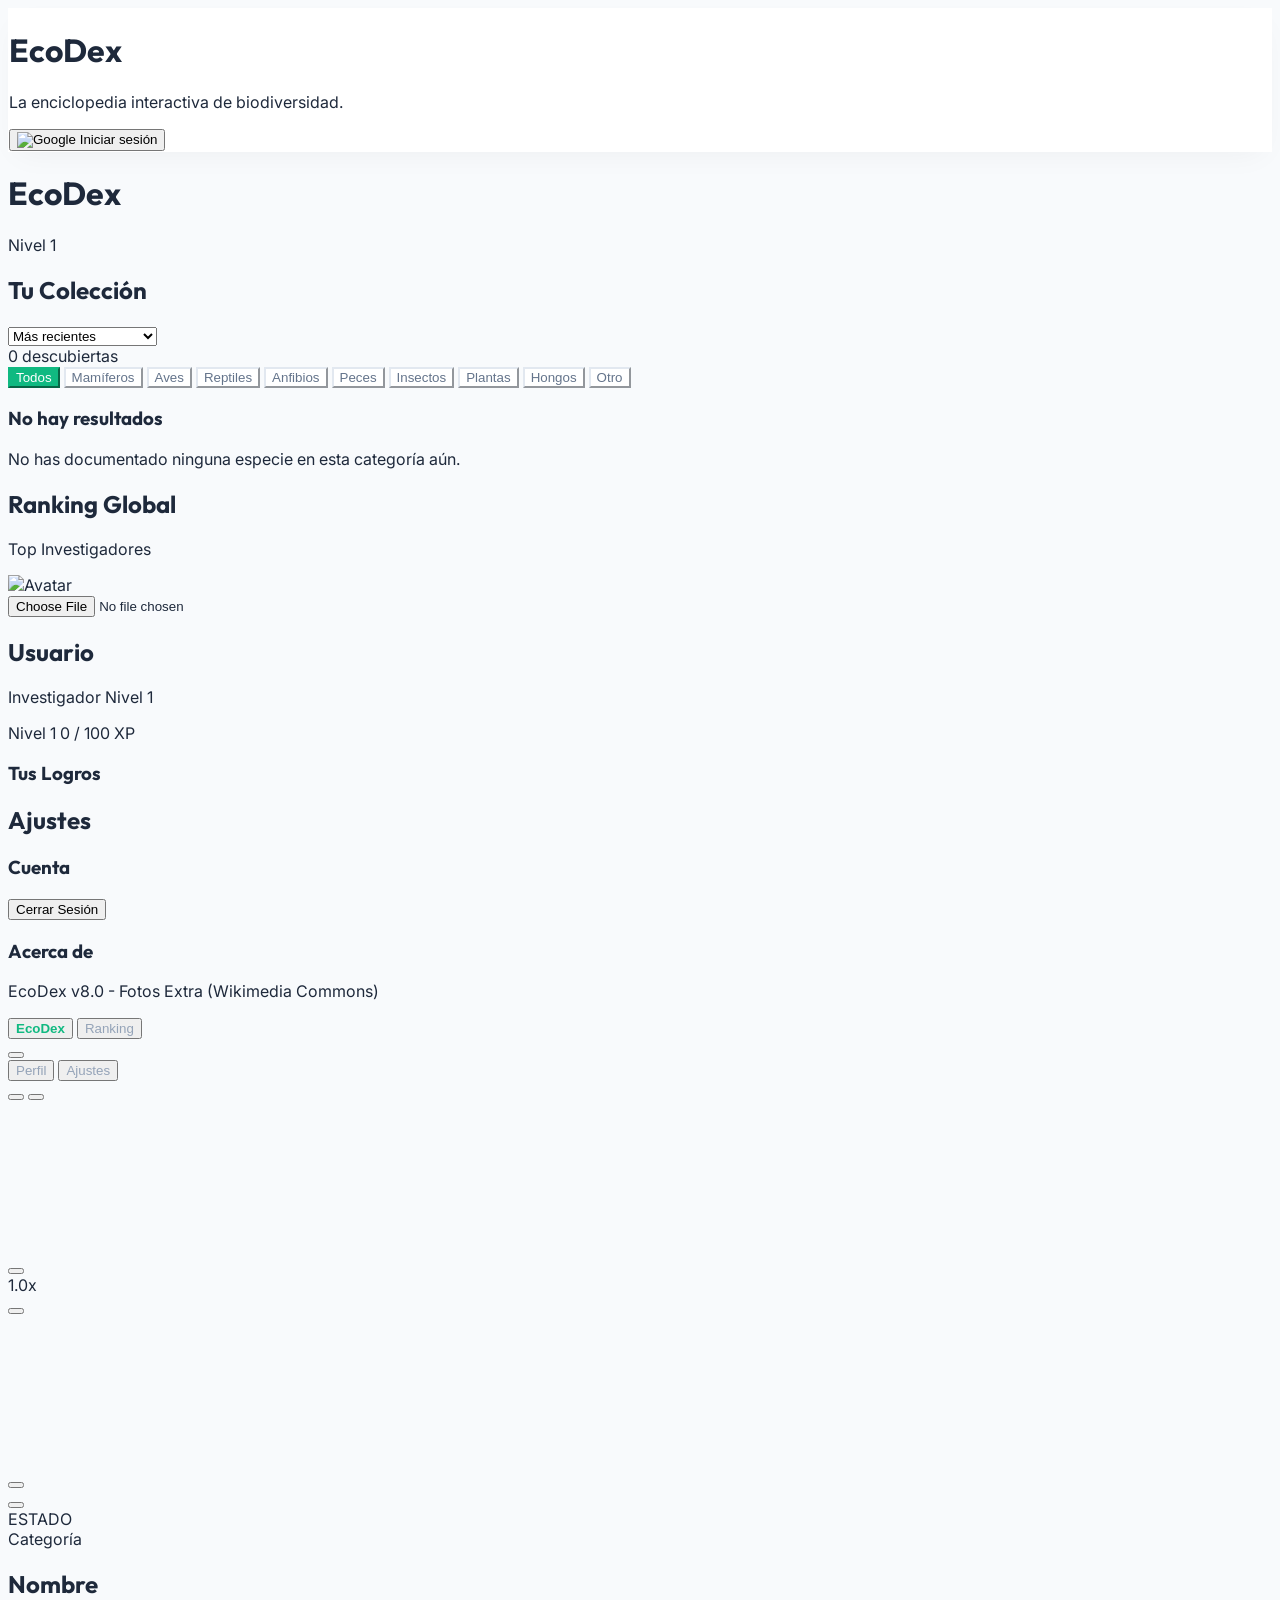
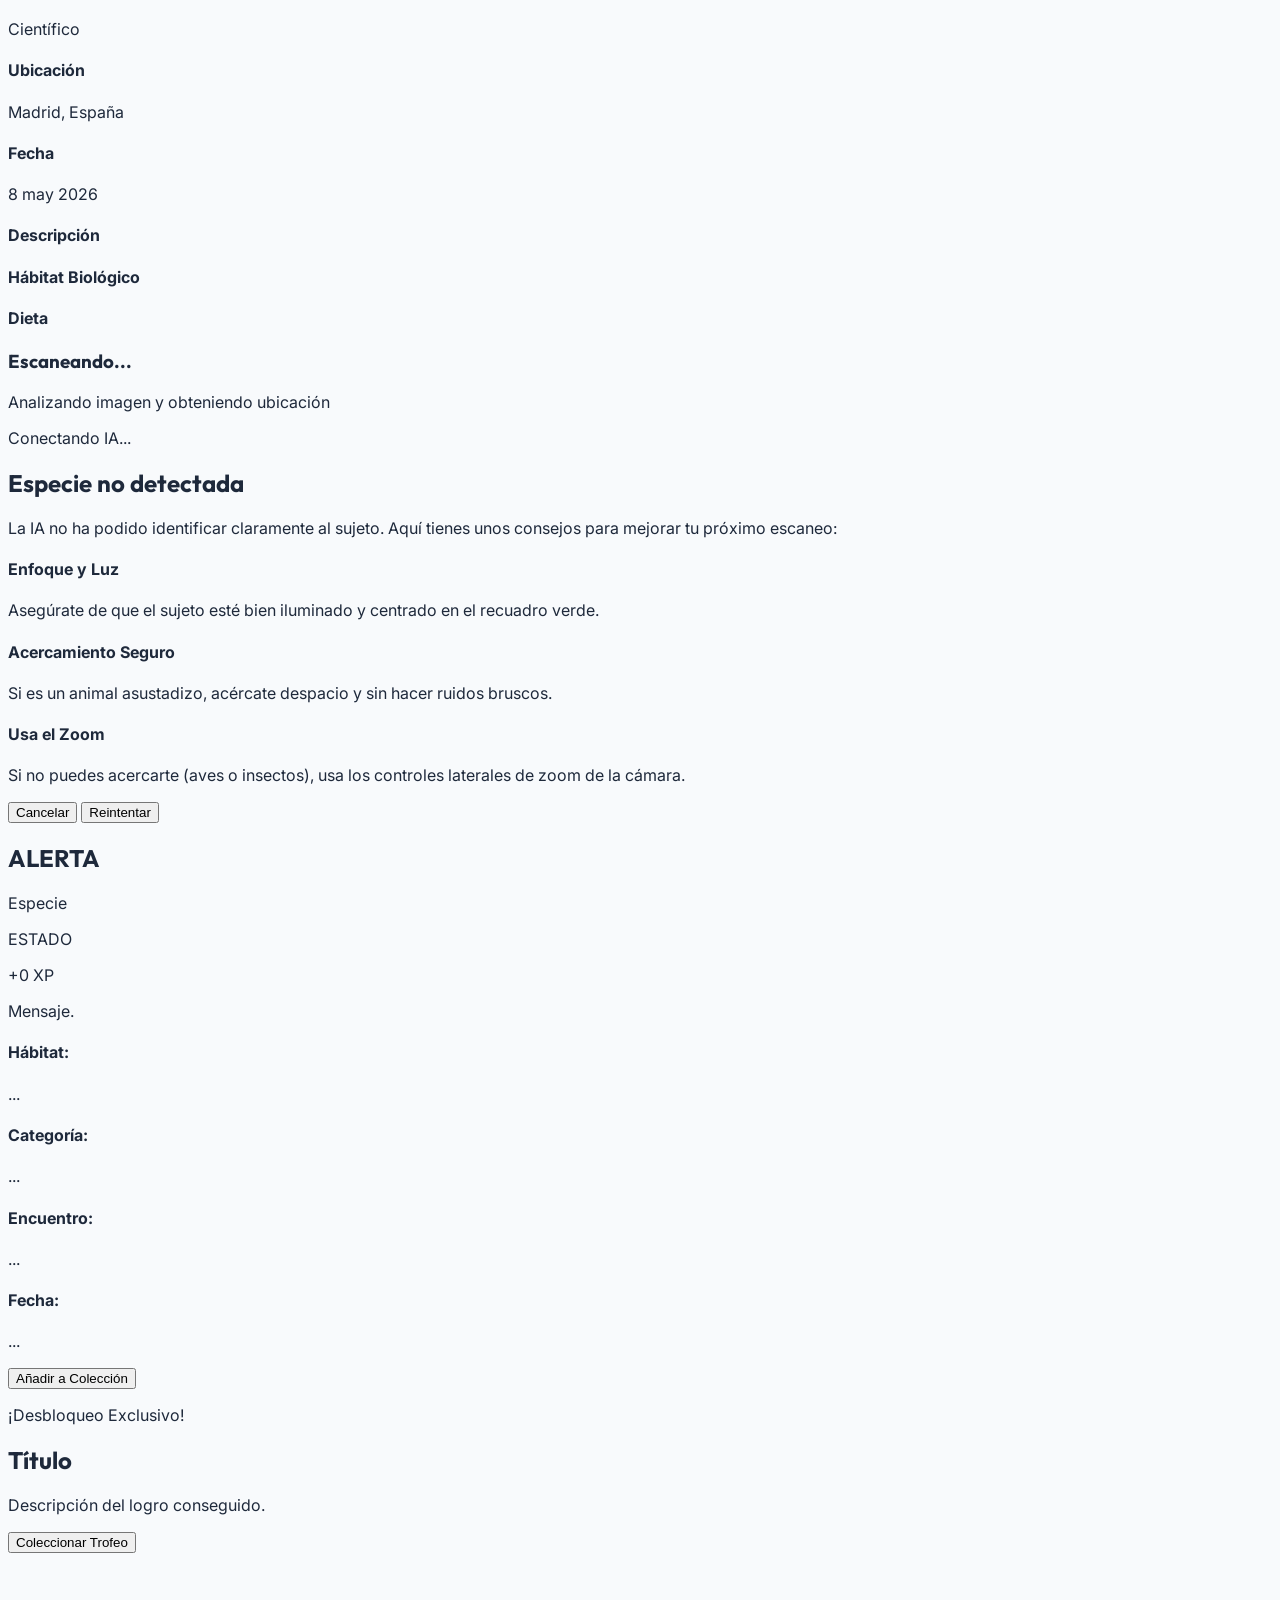
==== index.html @ 3456fc31 "first commit" ====
<!DOCTYPE html>
<html lang="es">

<head>
    <meta charset="UTF-8">
    <meta name="viewport" content="width=device-width, initial-scale=1.0">
    <title>EcoDex - Colección de Biodiversidad</title>
    <script src="https://cdn.tailwindcss.com"></script>
    <script src="https://unpkg.com/lucide@latest"></script>
    <link
        href="https://fonts.googleapis.com/css2?family=Outfit:wght@300;400;600;700&family=Inter:wght@400;500;600&display=swap"
        rel="stylesheet">
    <link rel="stylesheet" href="style.css">
</head>

<body class="min-h-screen flex flex-col items-center">

    <!-- 1. Pantalla de Login -->
    <div id="login-screen"
        class="flex-1 w-full flex flex-col items-center justify-center p-6 z-50 fixed inset-0 bg-slate-50">
        <div class="glass-card max-w-md w-full p-8 rounded-3xl text-center">
            <div
                class="w-20 h-20 bg-emerald-100 rounded-full flex items-center justify-center mx-auto mb-6 text-emerald-600 shadow-inner">
                <i data-lucide="leaf" class="w-10 h-10"></i>
            </div>
            <h1 class="text-4xl font-outfit font-bold text-slate-800 mb-2">EcoDex</h1>
            <p class="text-slate-500 mb-8">La enciclopedia interactiva de biodiversidad.</p>
            <button id="btn-login"
                class="w-full bg-white border border-slate-200 hover:bg-slate-50 text-slate-700 font-semibold py-3 px-4 rounded-xl flex items-center justify-center gap-3 transition-colors shadow-sm">
                <img src="https://www.svgrepo.com/show/475656/google-color.svg" alt="Google" class="w-6 h-6"> Iniciar
                sesión
            </button>
        </div>
    </div>

    <!-- 2. Pantalla Principal de la App -->
    <div id="app-screen" class="hidden w-full max-w-5xl px-4 py-6 flex-col flex-1">

        <header
            class="flex justify-between items-center mb-4 bg-white p-4 rounded-2xl shadow-sm border border-slate-100 sticky top-4 z-30">
            <div class="flex items-center gap-3">
                <div
                    class="w-10 h-10 bg-emerald-100 rounded-full flex items-center justify-center text-emerald-600 shadow-inner">
                    <i data-lucide="scan-face"></i>
                </div>
                <div>
                    <h1 class="text-xl font-outfit font-bold text-slate-800 leading-none">EcoDex</h1>
                    <p class="text-xs text-emerald-600 font-semibold uppercase tracking-wide">Nivel <span
                            id="header-level">1</span></p>
                </div>
            </div>
        </header>

        <div id="view-container" class="w-full relative min-h-[500px]">

            <!-- VISTA: ECODEX (Colección) -->
            <div id="view-ecodex" class="w-full transition-opacity duration-300">
                <div class="flex flex-col sm:flex-row justify-between items-start sm:items-end mb-4 px-2 gap-4">
                    <h2 class="text-2xl font-outfit font-bold text-slate-700">Tu Colección</h2>
                    <div class="flex items-center gap-3 w-full sm:w-auto">
                        <div class="relative flex-1 sm:flex-none">
                            <select id="sort-select"
                                class="w-full appearance-none bg-white border border-slate-200 text-slate-600 text-sm rounded-xl py-2 pl-3 pr-8 shadow-sm focus:outline-none focus:ring-2 focus:ring-emerald-500">
                                <option value="date_desc">Más recientes</option>
                                <option value="date_asc">Más antiguos</option>
                                <option value="status">Estado Conservación</option>
                                <option value="name">Alfabéticamente</option>
                            </select>
                            <i data-lucide="chevron-down"
                                class="w-4 h-4 text-slate-400 absolute right-3 top-2.5 pointer-events-none"></i>
                        </div>
                        <span id="species-count"
                            class="text-sm font-medium text-emerald-700 bg-emerald-100 py-2 px-3 rounded-xl border border-emerald-200 shadow-sm whitespace-nowrap">0
                            descubiertas</span>
                    </div>
                </div>

                <div class="w-full overflow-x-auto hide-scrollbar mb-6 px-2 pb-2">
                    <div id="category-tabs" class="flex gap-2 min-w-max">
                        <button
                            class="cat-tab tab-active px-4 py-1.5 rounded-full text-sm font-medium border transition-colors shadow-sm"
                            data-cat="Todos">Todos</button>
                        <button
                            class="cat-tab tab-inactive px-4 py-1.5 rounded-full text-sm font-medium border transition-colors shadow-sm"
                            data-cat="Mamíferos">Mamíferos</button>
                        <button
                            class="cat-tab tab-inactive px-4 py-1.5 rounded-full text-sm font-medium border transition-colors shadow-sm"
                            data-cat="Aves">Aves</button>
                        <button
                            class="cat-tab tab-inactive px-4 py-1.5 rounded-full text-sm font-medium border transition-colors shadow-sm"
                            data-cat="Reptiles">Reptiles</button>
                        <button
                            class="cat-tab tab-inactive px-4 py-1.5 rounded-full text-sm font-medium border transition-colors shadow-sm"
                            data-cat="Anfibios">Anfibios</button>
                        <button
                            class="cat-tab tab-inactive px-4 py-1.5 rounded-full text-sm font-medium border transition-colors shadow-sm"
                            data-cat="Peces">Peces</button>
                        <button
                            class="cat-tab tab-inactive px-4 py-1.5 rounded-full text-sm font-medium border transition-colors shadow-sm"
                            data-cat="Insectos">Insectos</button>
                        <button
                            class="cat-tab tab-inactive px-4 py-1.5 rounded-full text-sm font-medium border transition-colors shadow-sm"
                            data-cat="Plantas">Plantas</button>
                        <button
                            class="cat-tab tab-inactive px-4 py-1.5 rounded-full text-sm font-medium border transition-colors shadow-sm"
                            data-cat="Hongos">Hongos</button>
                        <button
                            class="cat-tab tab-inactive px-4 py-1.5 rounded-full text-sm font-medium border transition-colors shadow-sm"
                            data-cat="Otro">Otro</button>
                    </div>
                </div>

                <div id="ecodex-grid" class="grid grid-cols-1 sm:grid-cols-2 lg:grid-cols-3 gap-6 pb-4"></div>
                <div id="empty-state" class="hidden flex-col items-center justify-center py-20 text-center">
                    <div
                        class="w-24 h-24 bg-slate-100 rounded-full flex items-center justify-center text-slate-300 mb-4">
                        <i data-lucide="camera-off" class="w-12 h-12"></i></div>
                    <h3 class="text-xl font-outfit font-bold text-slate-600 mb-2">No hay resultados</h3>
                    <p class="text-slate-400 max-w-sm">No has documentado ninguna especie en esta categoría aún.</p>
                </div>
            </div>

            <!-- VISTA: CLASIFICACIÓN -->
            <div id="view-leaderboard" class="hidden w-full transition-opacity duration-300">
                <h2 class="text-2xl font-outfit font-bold text-slate-700 mb-4 px-2">Ranking Global</h2>
                <div class="bg-white rounded-3xl shadow-sm border border-slate-100 overflow-hidden">
                    <div class="bg-slate-50 px-6 py-4 border-b border-slate-100 flex justify-between items-center">
                        <span class="text-sm font-bold text-slate-400 uppercase tracking-wider">Top
                            Investigadores</span>
                        <i data-lucide="trophy" class="w-5 h-5 text-amber-400"></i>
                    </div>
                    <ul id="leaderboard-list" class="divide-y divide-slate-50"></ul>
                </div>
            </div>

            <!-- VISTA: PERFIL -->
            <div id="view-profile" class="hidden w-full transition-opacity duration-300">
                <div
                    class="bg-white rounded-3xl shadow-sm border border-slate-100 p-8 mb-6 text-center relative overflow-hidden">
                    <div
                        class="absolute top-0 left-0 w-full h-32 bg-gradient-to-r from-emerald-400 to-teal-500 opacity-20">
                    </div>
                    <div class="relative inline-block mt-4 mb-4 group cursor-pointer" id="avatar-container">
                        <img id="profile-avatar" src="" alt="Avatar"
                            class="w-28 h-28 rounded-full border-4 border-white shadow-lg object-cover relative z-10 bg-slate-100">
                        <div
                            class="absolute inset-0 bg-black/40 rounded-full z-20 flex items-center justify-center opacity-0 group-hover:opacity-100 transition-opacity">
                            <i data-lucide="camera" class="text-white w-8 h-8"></i></div>
                        <input type="file" id="pfp-input" accept="image/*" class="hidden">
                    </div>
                    <h2 id="profile-name" class="text-3xl font-outfit font-bold text-slate-800 mb-1">Usuario</h2>
                    <p class="text-slate-500 font-medium mb-6">Investigador Nivel <span
                            id="profile-level-badge">1</span></p>

                    <div class="max-w-md mx-auto bg-slate-50 p-5 rounded-2xl border border-slate-100">
                        <div class="flex justify-between text-sm font-bold text-slate-600 mb-2">
                            <span>Nivel <span id="bar-current-lvl">1</span></span>
                            <span class="text-emerald-600"><span id="bar-current-xp">0</span> / <span
                                    id="bar-next-xp">100</span> XP</span>
                        </div>
                        <div class="w-full bg-slate-200 rounded-full h-4 overflow-hidden shadow-inner">
                            <div id="xp-progress-bar"
                                class="bg-gradient-to-r from-emerald-400 to-emerald-600 h-4 rounded-full transition-all duration-1000 ease-out"
                                style="width: 0%"></div>
                        </div>
                    </div>
                </div>
                <h3 class="text-xl font-outfit font-bold text-slate-700 mb-4 px-2">Tus Logros</h3>
                <div id="achievements-grid" class="grid grid-cols-2 sm:grid-cols-3 gap-4 pb-6"></div>
            </div>

            <!-- VISTA: AJUSTES -->
            <div id="view-settings" class="hidden w-full transition-opacity duration-300">
                <h2 class="text-2xl font-outfit font-bold text-slate-700 mb-4 px-2">Ajustes</h2>
                <div
                    class="bg-white rounded-3xl shadow-sm border border-slate-100 overflow-hidden divide-y divide-slate-100">
                    <div class="p-6">
                        <h3 class="text-sm font-bold text-slate-400 uppercase mb-4">Cuenta</h3>
                        <button id="btn-logout-settings"
                            class="w-full flex items-center justify-between text-red-500 hover:bg-red-50 p-3 rounded-xl transition-colors font-medium">
                            <div class="flex items-center gap-3"><i data-lucide="log-out" class="w-5 h-5"></i> Cerrar
                                Sesión</div>
                        </button>
                    </div>
                    <div class="p-6">
                        <h3 class="text-sm font-bold text-slate-400 uppercase mb-4">Acerca de</h3>
                        <p class="text-sm text-slate-500">EcoDex v8.0 - Fotos Extra (Wikimedia Commons)</p>
                    </div>
                </div>
            </div>

        </div>
    </div>

    <!-- Navegación Inferior -->
    <div id="bottom-nav"
        class="hidden fixed bottom-0 left-0 w-full bg-white border-t border-slate-200 pb-safe pt-2 px-1 grid grid-cols-5 h-[80px] items-center justify-items-center z-40 shadow-[0_-10px_20px_rgba(0,0,0,0.02)]">
        <button class="nav-btn w-full flex flex-col items-center gap-1 nav-active" data-target="view-ecodex">
            <i data-lucide="book-open" class="w-6 h-6"></i><span
                class="text-[9px] uppercase tracking-wide">EcoDex</span>
        </button>
        <button class="nav-btn w-full flex flex-col items-center gap-1 nav-inactive" data-target="view-leaderboard">
            <i data-lucide="bar-chart-2" class="w-6 h-6"></i><span
                class="text-[9px] uppercase tracking-wide">Ranking</span>
        </button>

        <div class="w-full flex justify-center relative -top-6">
            <button id="btn-open-camera"
                class="bg-emerald-600 hover:bg-emerald-500 text-white w-16 h-16 rounded-full shadow-xl shadow-emerald-200/50 flex items-center justify-center transition-transform hover:scale-110 border-4 border-white relative group">
                <i data-lucide="scan" class="w-7 h-7"></i>
            </button>
        </div>

        <button class="nav-btn w-full flex flex-col items-center gap-1 nav-inactive" data-target="view-profile">
            <i data-lucide="user" class="w-6 h-6"></i><span class="text-[9px] uppercase tracking-wide">Perfil</span>
        </button>
        <button class="nav-btn w-full flex flex-col items-center gap-1 nav-inactive" data-target="view-settings">
            <i data-lucide="settings" class="w-6 h-6"></i><span
                class="text-[9px] uppercase tracking-wide">Ajustes</span>
        </button>
    </div>

    <!-- MODAL DE CÁMARA (4K & Zoom Support) -->
    <div id="camera-modal" class="hidden fixed inset-0 z-[150] bg-black flex flex-col items-center justify-center">
        <div
            class="absolute top-0 left-0 w-full p-4 flex justify-between items-center z-20 bg-gradient-to-b from-black/80 to-transparent">
            <button id="btn-close-camera" class="text-white p-2 rounded-full hover:bg-white/20 transition-colors"><i
                    data-lucide="x" class="w-8 h-8"></i></button>
            <button id="btn-flip-camera"
                class="text-white p-2 rounded-full hover:bg-white/20 transition-colors bg-white/10 backdrop-blur"
                title="Cambiar Cámara">
                <i data-lucide="refresh-ccw" class="w-6 h-6"></i>
            </button>
        </div>

        <div class="relative w-full h-full flex items-center justify-center bg-black overflow-hidden">
            <video id="camera-feed" class="absolute min-w-full min-h-full object-cover" playsinline autoplay
                muted></video>

            <div
                class="absolute w-64 h-64 border-2 border-emerald-500/50 rounded-3xl pointer-events-none relative flex items-center justify-center shadow-[0_0_0_9999px_rgba(0,0,0,0.4)] z-10">
                <div
                    class="absolute top-0 left-0 w-8 h-8 border-t-4 border-l-4 border-emerald-400 rounded-tl-3xl -mt-1 -ml-1">
                </div>
                <div
                    class="absolute top-0 right-0 w-8 h-8 border-t-4 border-r-4 border-emerald-400 rounded-tr-3xl -mt-1 -mr-1">
                </div>
                <div
                    class="absolute bottom-0 left-0 w-8 h-8 border-b-4 border-l-4 border-emerald-400 rounded-bl-3xl -mb-1 -ml-1">
                </div>
                <div
                    class="absolute bottom-0 right-0 w-8 h-8 border-b-4 border-r-4 border-emerald-400 rounded-br-3xl -mb-1 -mr-1">
                </div>
            </div>

            <!-- Controles de Zoom -->
            <div id="zoom-controls" class="hidden absolute right-4 top-1/2 -translate-y-1/2 flex flex-col gap-4 z-20">
                <button id="btn-zoom-in"
                    class="w-12 h-12 bg-black/50 text-white rounded-full flex items-center justify-center backdrop-blur border border-white/20 hover:bg-black/70 transition-colors active:scale-95 shadow-lg">
                    <i data-lucide="zoom-in" class="w-6 h-6"></i>
                </button>
                <div class="bg-black/50 text-white text-xs font-bold px-2 py-1 rounded text-center backdrop-blur"
                    id="zoom-level-text">1.0x</div>
                <button id="btn-zoom-out"
                    class="w-12 h-12 bg-black/50 text-white rounded-full flex items-center justify-center backdrop-blur border border-white/20 hover:bg-black/70 transition-colors active:scale-95 shadow-lg">
                    <i data-lucide="zoom-out" class="w-6 h-6"></i>
                </button>
            </div>
        </div>
        <canvas id="camera-canvas" class="hidden"></canvas>

        <div
            class="absolute bottom-0 left-0 w-full p-8 flex justify-center items-center z-20 bg-gradient-to-t from-black/80 to-transparent">
            <button id="btn-capture"
                class="w-20 h-20 bg-white/20 border-4 border-white rounded-full flex items-center justify-center transition-transform active:scale-95 hover:bg-white/40 backdrop-blur">
                <div class="w-14 h-14 bg-white rounded-full shadow-lg"></div>
            </button>
        </div>
        <div id="camera-flash"
            class="absolute inset-0 bg-white opacity-0 pointer-events-none transition-opacity duration-200 z-30"></div>
    </div>

    <!-- MODAL DE DETALLES DE ESPECIE (ACTUALIZADO CON CARRUSEL) -->
    <div id="species-detail-modal"
        class="hidden fixed inset-0 z-[100] flex items-end sm:items-center justify-center bg-slate-900/60 backdrop-blur-sm p-0 sm:p-4 transition-opacity">
        <div
            class="bg-white w-full sm:max-w-lg rounded-t-3xl sm:rounded-3xl shadow-2xl overflow-hidden flex flex-col max-h-[90vh]">
            <div class="relative h-64 bg-slate-100 shrink-0 group">
                <!-- Contenedor Carrusel Deslizable -->
                <div id="detail-carousel"
                    class="flex overflow-x-auto snap-x snap-mandatory hide-scrollbar w-full h-full relative z-0">
                    <!-- Las imágenes (slides) se inyectarán aquí con JS -->
                </div>

                <div
                    class="absolute inset-0 bg-gradient-to-t from-black/60 via-transparent to-transparent pointer-events-none z-10">
                </div>

                <button id="btn-close-detail"
                    class="absolute top-4 right-4 z-20 bg-black/50 text-white p-2 rounded-full backdrop-blur-md hover:bg-black/70 transition-colors"><i
                        data-lucide="x" class="w-5 h-5"></i></button>
                <div id="detail-status"
                    class="absolute bottom-4 right-4 z-20 px-3 py-1 rounded-full font-bold text-sm shadow-lg border border-white/20">
                    ESTADO</div>
                <div id="detail-category"
                    class="absolute bottom-4 left-4 z-20 px-3 py-1 rounded-full font-medium text-xs shadow-lg bg-black/50 text-white backdrop-blur border border-white/20 flex items-center gap-1">
                    <i data-lucide="tag" class="w-3 h-3"></i> <span>Categoría</span>
                </div>

                <!-- Indicadores de punto (Dots) -->
                <div id="carousel-dots"
                    class="absolute bottom-2 left-1/2 -translate-x-1/2 flex items-center gap-1.5 z-20">
                    <!-- Dots inyectados por JS -->
                </div>
            </div>

            <div class="p-6 overflow-y-auto">
                <h2 id="detail-name" class="text-3xl font-outfit font-bold text-slate-800 leading-tight mb-1">Nombre
                </h2>
                <p id="detail-sci-name" class="text-slate-500 italic mb-4 pb-4 border-b border-slate-100 font-medium">
                    Científico</p>

                <div class="space-y-4">
                    <div class="bg-emerald-50 rounded-xl p-3 border border-emerald-100/50 mb-4 grid grid-cols-2 gap-2">
                        <div>
                            <h4 class="text-[10px] font-bold text-emerald-600 uppercase mb-1 flex items-center gap-1"><i
                                    data-lucide="map-pin" class="w-3 h-3"></i> Ubicación</h4>
                            <p id="detail-location" class="text-emerald-800 text-xs font-medium truncate">Madrid, España
                            </p>
                        </div>
                        <div>
                            <h4 class="text-[10px] font-bold text-emerald-600 uppercase mb-1 flex items-center gap-1"><i
                                    data-lucide="clock" class="w-3 h-3"></i> Fecha</h4>
                            <p id="detail-date" class="text-emerald-800 text-xs font-medium">8 may 2026</p>
                        </div>
                    </div>

                    <div>
                        <h4
                            class="text-xs font-bold text-slate-400 uppercase tracking-wider mb-1 flex items-center gap-1">
                            <i data-lucide="info" class="w-3 h-3 text-slate-400"></i> Descripción</h4>
                        <p id="detail-desc" class="text-slate-700 text-sm leading-relaxed"></p>
                    </div>
                    <div class="grid grid-cols-1 sm:grid-cols-2 gap-4 mt-2">
                        <div>
                            <h4
                                class="text-xs font-bold text-amber-600 uppercase tracking-wider mb-1 flex items-center gap-1">
                                <i data-lucide="map" class="w-3 h-3"></i> Hábitat Biológico</h4>
                            <p id="detail-habitat"
                                class="text-slate-700 text-sm leading-relaxed bg-amber-50 p-3 rounded-xl border border-amber-100/50 h-full">
                            </p>
                        </div>
                        <div>
                            <h4
                                class="text-xs font-bold text-blue-600 uppercase tracking-wider mb-1 flex items-center gap-1">
                                <i data-lucide="utensils" class="w-3 h-3"></i> Dieta</h4>
                            <p id="detail-diet"
                                class="text-slate-700 text-sm leading-relaxed bg-blue-50 p-3 rounded-xl border border-blue-100/50 h-full">
                            </p>
                        </div>
                    </div>
                </div>
            </div>
        </div>
    </div>

    <!-- Modal de Carga con Barra de Progreso -->
    <div id="loading-modal"
        class="hidden fixed inset-0 bg-slate-900/70 backdrop-blur-sm z-[200] flex items-center justify-center p-4">
        <div class="bg-white p-8 rounded-3xl shadow-2xl flex flex-col items-center text-center max-w-sm w-full">
            <div
                class="w-16 h-16 bg-emerald-50 rounded-2xl flex items-center justify-center mb-4 text-emerald-500 relative overflow-hidden">
                <i data-lucide="scan-line" class="w-8 h-8 absolute animate-bounce"></i>
            </div>
            <h3 id="loading-title" class="text-xl font-outfit font-bold text-slate-800 mb-2">Escaneando...</h3>
            <p id="loading-desc" class="text-slate-500 text-sm mb-6">Analizando imagen y obteniendo ubicación</p>

            <div class="w-full bg-slate-100 rounded-full h-3 mb-2 overflow-hidden shadow-inner border border-slate-200">
                <div id="loading-progress"
                    class="bg-gradient-to-r from-emerald-400 to-teal-500 h-full rounded-full w-0 relative overflow-hidden">
                    <div
                        class="absolute top-0 left-0 w-full h-full bg-gradient-to-r from-transparent via-white/40 to-transparent -translate-x-full animate-[shimmer_2s_infinite]">
                    </div>
                </div>
            </div>
            <p class="text-[10px] font-bold text-slate-400 uppercase tracking-widest" id="loading-status">Conectando
                IA...</p>
        </div>
    </div>

    <!-- MODAL DE CONSEJOS (TIPS) DE CÁMARA (Anti-Unknown) -->
    <div id="tips-modal"
        class="hidden fixed inset-0 z-[250] flex items-center justify-center p-4 bg-slate-900/80 backdrop-blur-md">
        <div
            class="bg-white p-6 sm:p-8 rounded-3xl shadow-2xl max-w-md w-full text-center transform transition-all duration-300">
            <div
                class="w-16 h-16 mx-auto rounded-full flex items-center justify-center mb-4 bg-slate-100 text-slate-500 shadow-inner">
                <i data-lucide="camera-off" class="w-8 h-8"></i>
            </div>
            <h2 class="text-2xl font-outfit font-bold mb-2 text-slate-800">Especie no detectada</h2>
            <p class="text-slate-600 text-sm mb-6">La IA no ha podido identificar claramente al sujeto. Aquí tienes unos
                consejos para mejorar tu próximo escaneo:</p>

            <div class="text-left space-y-4 mb-6">
                <div class="flex items-start gap-3">
                    <div class="bg-blue-100 text-blue-600 p-2 rounded-lg mt-1 shrink-0"><i data-lucide="focus"
                            class="w-4 h-4"></i></div>
                    <div>
                        <h4 class="text-sm font-bold text-slate-700">Enfoque y Luz</h4>
                        <p class="text-xs text-slate-500">Asegúrate de que el sujeto esté bien iluminado y centrado en
                            el recuadro verde.</p>
                    </div>
                </div>
                <div class="flex items-start gap-3">
                    <div class="bg-emerald-100 text-emerald-600 p-2 rounded-lg mt-1 shrink-0"><i
                            data-lucide="footprints" class="w-4 h-4"></i></div>
                    <div>
                        <h4 class="text-sm font-bold text-slate-700">Acercamiento Seguro</h4>
                        <p class="text-xs text-slate-500">Si es un animal asustadizo, acércate despacio y sin hacer
                            ruidos bruscos.</p>
                    </div>
                </div>
                <div class="flex items-start gap-3">
                    <div class="bg-amber-100 text-amber-600 p-2 rounded-lg mt-1 shrink-0"><i data-lucide="zoom-in"
                            class="w-4 h-4"></i></div>
                    <div>
                        <h4 class="text-sm font-bold text-slate-700">Usa el Zoom</h4>
                        <p class="text-xs text-slate-500">Si no puedes acercarte (aves o insectos), usa los controles
                            laterales de zoom de la cámara.</p>
                    </div>
                </div>
            </div>

            <div class="flex gap-3">
                <button id="btn-close-tips"
                    class="bg-slate-100 text-slate-700 font-semibold py-3 px-4 rounded-xl flex-1 hover:bg-slate-200 transition-colors">Cancelar</button>
                <button id="btn-retry-camera"
                    class="bg-emerald-600 text-white font-semibold py-3 px-4 rounded-xl flex-1 hover:bg-emerald-500 transition-colors shadow-lg">Reintentar</button>
            </div>
        </div>
    </div>

    <!-- Alerta Conservación / Descubrimiento / Duplicado -->
    <div id="alert-modal"
        class="hidden fixed inset-0 z-[210] flex items-center justify-center p-4 bg-slate-900/80 backdrop-blur-md">
        <div id="alert-card"
            class="bg-white p-6 sm:p-8 rounded-3xl shadow-2xl max-w-md w-full text-center transform transition-all duration-300 max-h-[90vh] overflow-y-auto">
            <div id="alert-icon-container" class="w-16 h-16 mx-auto rounded-full flex items-center justify-center mb-3">
                <i id="alert-icon" data-lucide="star" class="w-8 h-8"></i></div>
            <h2 id="alert-title" class="text-2xl font-outfit font-bold mb-1 uppercase tracking-wide">ALERTA</h2>
            <p id="alert-species" class="text-lg font-medium text-slate-700 mb-2">Especie</p>
            <div id="alert-status-badge"
                class="inline-block px-3 py-1 rounded-full font-bold text-xs mb-2 shadow-sm border border-black/10">
                ESTADO</div>
            <p id="alert-xp-gain"
                class="text-emerald-600 font-bold text-base mb-4 bg-emerald-50 inline-block px-4 py-1 rounded-full">+0
                XP</p>

            <div class="text-left bg-slate-50 rounded-xl p-4 mb-6 border border-slate-100">
                <p id="alert-message" class="text-slate-700 text-sm mb-3 font-medium border-b border-slate-200 pb-3">
                    Mensaje.</p>
                <div class="grid grid-cols-2 gap-3 mb-3 pb-3 border-b border-slate-200">
                    <div>
                        <h4 class="text-[10px] font-bold text-slate-400 uppercase mb-1"><i data-lucide="map"
                                class="w-3 h-3 inline"></i> Hábitat:</h4>
                        <p id="alert-habitat" class="text-slate-600 text-xs line-clamp-2">...</p>
                    </div>
                    <div>
                        <h4 class="text-[10px] font-bold text-slate-400 uppercase mb-1"><i data-lucide="tag"
                                class="w-3 h-3 inline"></i> Categoría:</h4>
                        <p id="alert-category" class="text-slate-600 text-xs font-medium">...</p>
                    </div>
                </div>
                <div class="grid grid-cols-2 gap-3">
                    <div>
                        <h4 class="text-[10px] font-bold text-emerald-500 uppercase mb-1"><i data-lucide="map-pin"
                                class="w-3 h-3 inline"></i> Encuentro:</h4>
                        <p id="alert-location" class="text-slate-600 text-xs font-medium truncate">...</p>
                    </div>
                    <div>
                        <h4 class="text-[10px] font-bold text-emerald-500 uppercase mb-1"><i data-lucide="clock"
                                class="w-3 h-3 inline"></i> Fecha:</h4>
                        <p id="alert-date" class="text-slate-600 text-xs font-medium">...</p>
                    </div>
                </div>
            </div>
            <button id="btn-close-alert"
                class="bg-slate-800 text-white font-semibold py-3 px-8 rounded-xl w-full hover:bg-slate-700 transition-colors shadow-lg">Añadir
                a Colección</button>
        </div>
    </div>

    <!-- Alerta Logro -->
    <div id="achievement-modal"
        class="hidden fixed inset-0 z-[220] flex items-center justify-center p-4 bg-slate-900/80 backdrop-blur-sm">
        <div
            class="bg-gradient-to-br from-indigo-600 to-purple-700 p-8 rounded-3xl shadow-2xl max-w-sm w-full text-center text-white achievement-pop border border-white/20">
            <div
                class="w-24 h-24 mx-auto bg-white/20 rounded-full flex items-center justify-center mb-6 backdrop-blur-md border-4 border-yellow-300/30">
                <i id="ach-modal-icon" data-lucide="award" class="w-12 h-12 text-yellow-300 drop-shadow-lg"></i>
            </div>
            <p class="text-indigo-200 font-semibold uppercase tracking-widest text-xs mb-2">¡Desbloqueo Exclusivo!</p>
            <h2 id="ach-modal-title" class="text-3xl font-outfit font-bold mb-4 text-white drop-shadow">Título</h2>
            <p id="ach-modal-desc" class="text-indigo-100 mb-8 text-sm leading-relaxed">Descripción del logro
                conseguido.</p>
            <button id="btn-close-ach"
                class="bg-white text-indigo-700 font-bold py-3 px-8 rounded-xl w-full hover:bg-indigo-50 transition-colors shadow-lg">Coleccionar
                Trofeo</button>
        </div>
    </div>

    <script type="module" src="script.js"></script>
</body>

</html>
---- style.css ----
body {
    font-family: 'Inter', sans-serif;
    background-color: #f8fafc;
    color: #1e293b;
    padding-bottom: 90px;
    overscroll-behavior-y: none;
}

h1,
h2,
h3,
.font-outfit {
    font-family: 'Outfit', sans-serif;
}

.glass-card {
    background: rgba(255, 255, 255, 0.9);
    backdrop-filter: blur(10px);
    border: 1px solid rgba(255, 255, 255, 0.8);
    box-shadow: 0 10px 30px -10px rgba(0, 0, 0, 0.05);
}

/* Alertas Animadas */
@keyframes goldShine {
    0% {
        box-shadow: 0 0 0 0 rgba(250, 204, 21, 0.7);
        border-color: #facc15;
    }

    70% {
        box-shadow: 0 0 0 20px rgba(250, 204, 21, 0);
        border-color: #fef08a;
    }

    100% {
        box-shadow: 0 0 0 0 rgba(250, 204, 21, 0);
        border-color: #facc15;
    }
}

.alert-rare {
    animation: goldShine 1.5s infinite;
    background: linear-gradient(135deg, #fef9c3 0%, #fef08a 100%);
}

@keyframes redPulse {
    0% {
        background-color: #fee2e2;
    }

    50% {
        background-color: #fecaca;
        box-shadow: inset 0 0 20px #ef4444;
    }

    100% {
        background-color: #fee2e2;
    }
}

.alert-critical {
    animation: redPulse 1s infinite;
    border: 2px solid #ef4444;
}

/* Etiquetas de estado */
.status-LC {
    background: #dcfce7;
    color: #166534;
    border: 1px solid #bbf7d0;
}

.status-NT {
    background: #fef08a;
    color: #854d0e;
    border: 1px solid #fde047;
}

.status-VU {
    background: #fed7aa;
    color: #9a3412;
    border: 1px solid #fdba74;
}

.status-EN {
    background: #fecaca;
    color: #991b1b;
    border: 1px solid #fca5a5;
}

.status-CR {
    background: #ef4444;
    color: #ffffff;
}

.status-EW {
    background: #450a0a;
    color: #ffffff;
}

.status-EX {
    background: #000000;
    color: #ffffff;
}

.status-UNKNOWN {
    background: #e2e8f0;
    color: #475569;
}

.nav-active {
    color: #10b981;
    font-weight: 600;
}

.nav-inactive {
    color: #94a3b8;
}

@keyframes popIn {
    0% {
        transform: scale(0.8) translateY(20px);
        opacity: 0;
    }

    100% {
        transform: scale(1) translateY(0);
        opacity: 1;
    }
}

.achievement-pop {
    animation: popIn 0.5s cubic-bezier(0.175, 0.885, 0.32, 1.275) forwards;
}

.hide-scrollbar::-webkit-scrollbar {
    display: none;
}

.hide-scrollbar {
    -ms-overflow-style: none;
    scrollbar-width: none;
}

.tab-active {
    background-color: #10b981;
    color: white;
    border-color: #10b981;
}

.tab-inactive {
    background-color: white;
    color: #64748b;
    border-color: #e2e8f0;
}

.progress-bar-anim {
    transition: width 13s cubic-bezier(0.39, 0.575, 0.565, 1);
}

@keyframes shimmer {
    100% {
        transform: translateX(100%);
    }
}
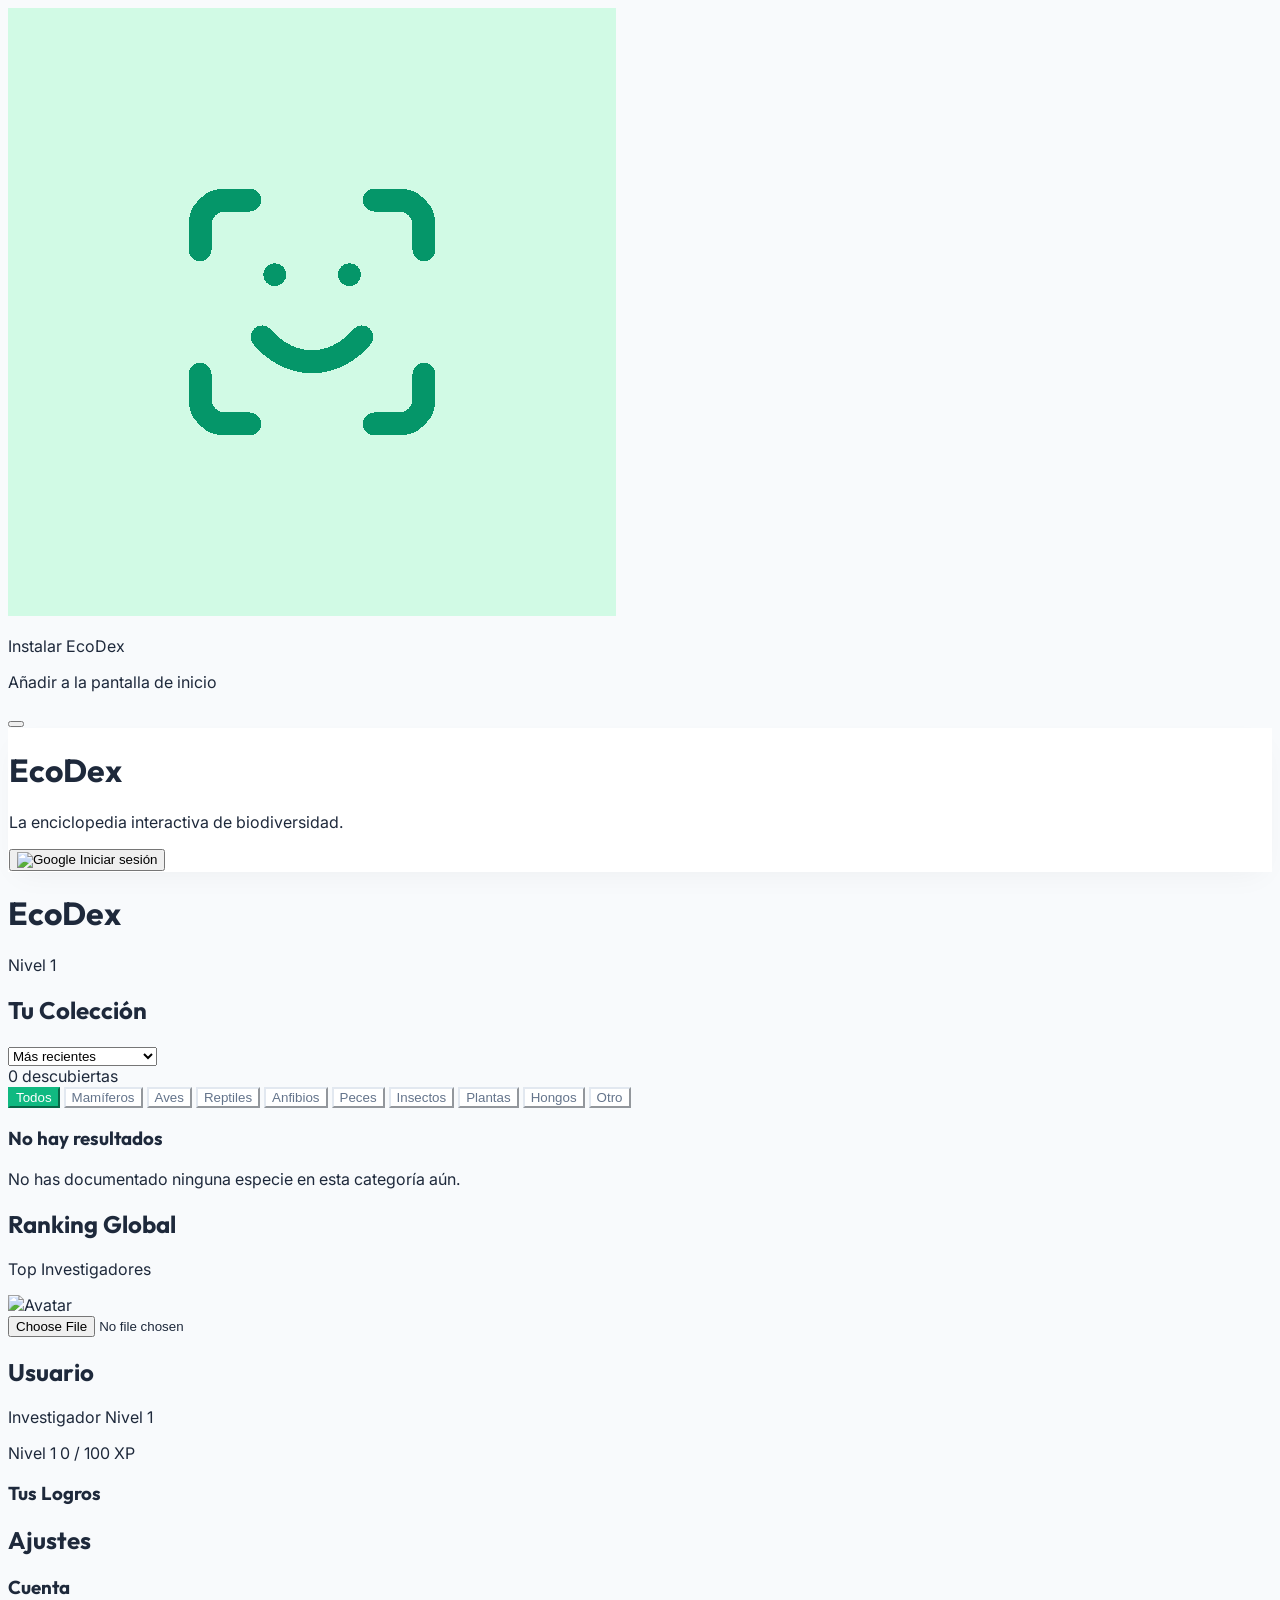
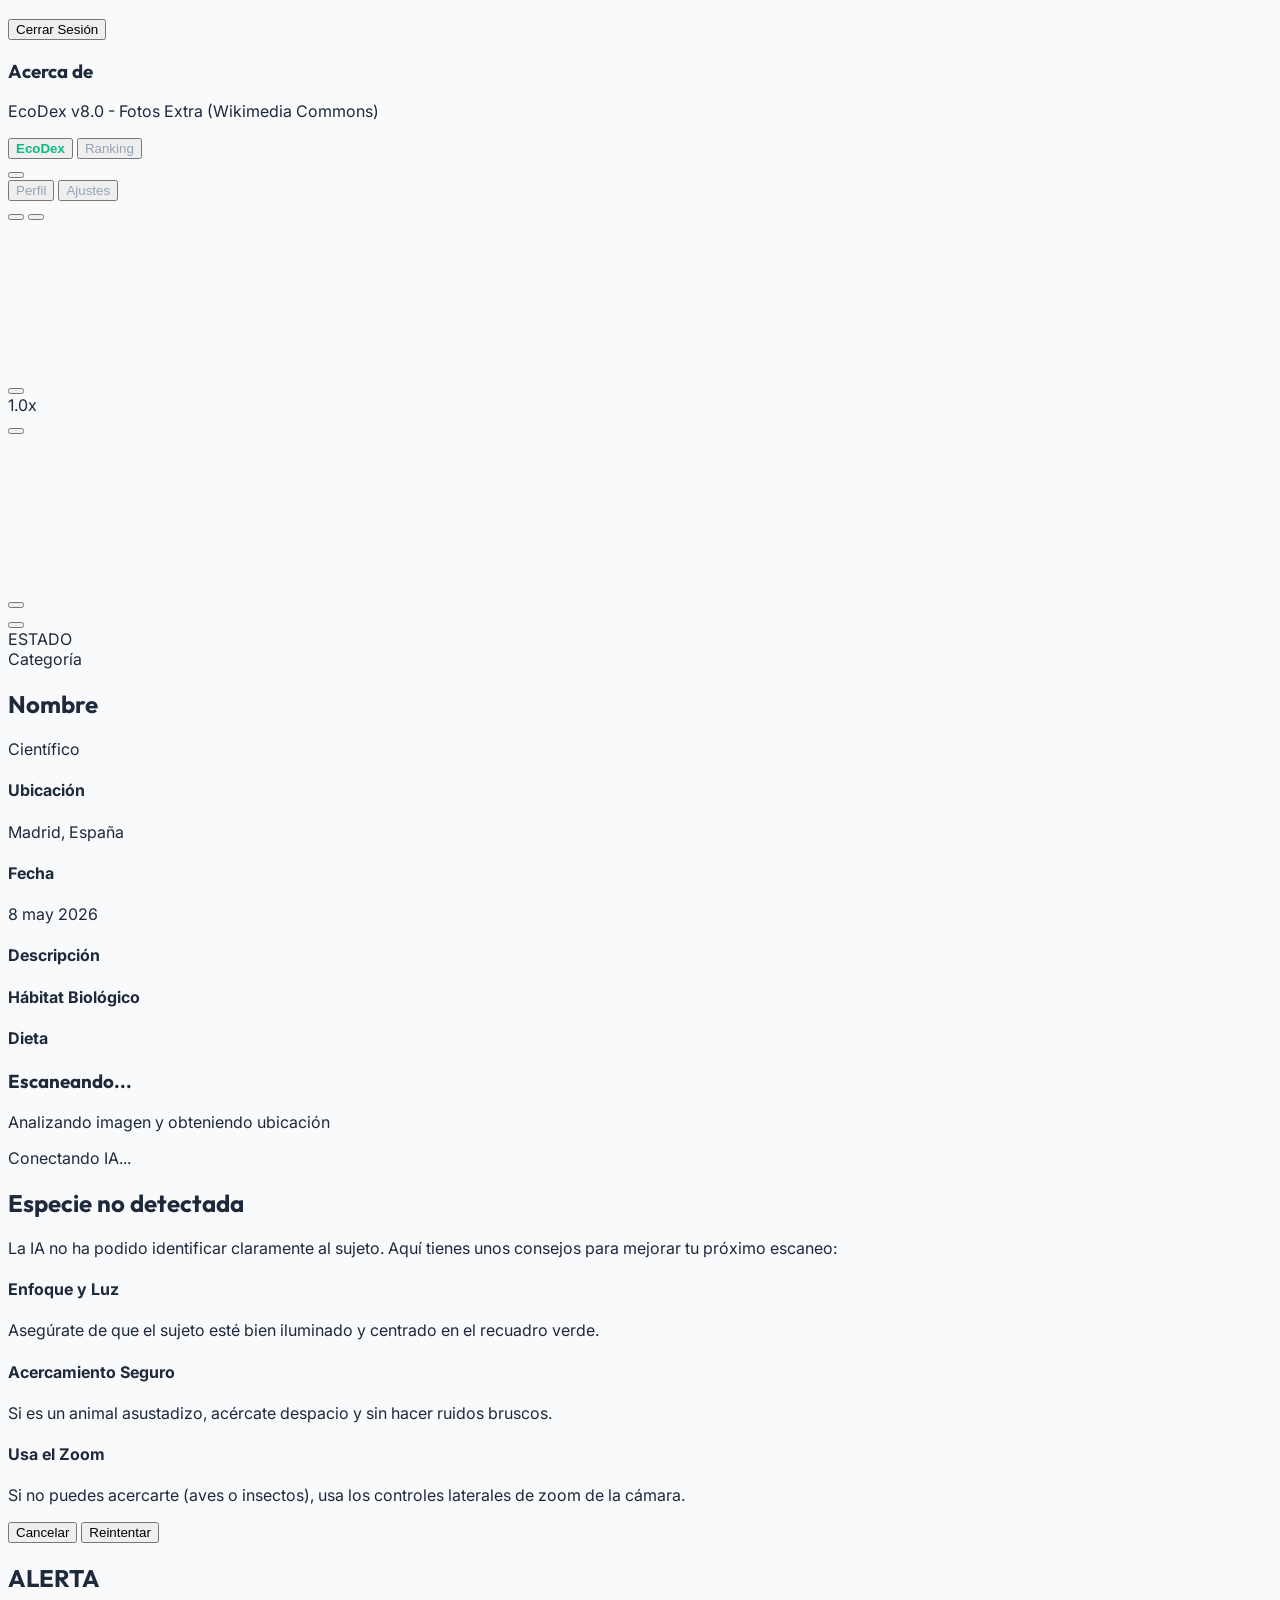
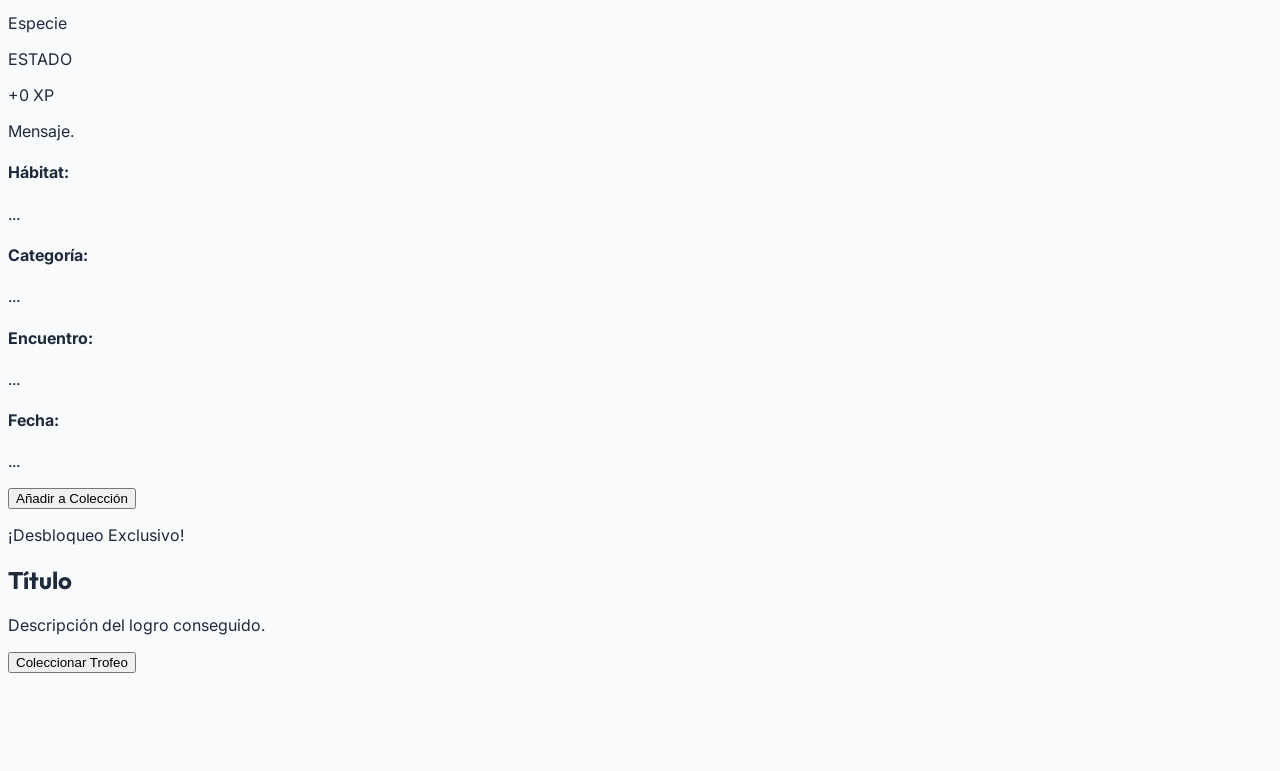
==== commit f64da9ea: "x" ====
--- a/index.html
+++ b/index.html
@@ -3,7 +3,10 @@
 
 <head>
     <meta charset="UTF-8">
-    <meta name="viewport" content="width=device-width, initial-scale=1.0">
+    <meta name="viewport" content="width=device-width, initial-scale=1.0, maximum-scale=1.0, user-scalable=no">
+    <meta name="theme-color" content="#059669">
+    <link rel="manifest" href="manifest.json">
+    <link rel="apple-touch-icon" href="icon.png">
     <title>EcoDex - Colección de Biodiversidad</title>
     <script src="https://cdn.tailwindcss.com"></script>
     <script src="https://unpkg.com/lucide@latest"></script>
@@ -14,6 +17,20 @@
 </head>
 
 <body class="min-h-screen flex flex-col items-center">
+
+    <!-- Banner de Instalación PWA (Móviles) -->
+    <div id="pwa-install-banner" class="hidden w-full bg-emerald-600 text-white px-4 py-3 justify-between items-center z-[100] shadow-md">
+        <div class="flex items-center gap-3 cursor-pointer flex-1" id="btn-install-pwa">
+            <img src="icon.png" alt="Icono" class="w-8 h-8 rounded-lg shadow-sm bg-white p-0.5 object-cover">
+            <div>
+                <p class="text-sm font-bold leading-tight">Instalar EcoDex</p>
+                <p class="text-[11px] text-emerald-100 leading-tight">Añadir a la pantalla de inicio</p>
+            </div>
+        </div>
+        <button id="btn-close-pwa-banner" class="text-emerald-200 hover:text-white p-2 ml-2 transition-colors">
+            <i data-lucide="x" class="w-5 h-5"></i>
+        </button>
+    </div>
 
     <!-- 1. Pantalla de Login -->
     <div id="login-screen"
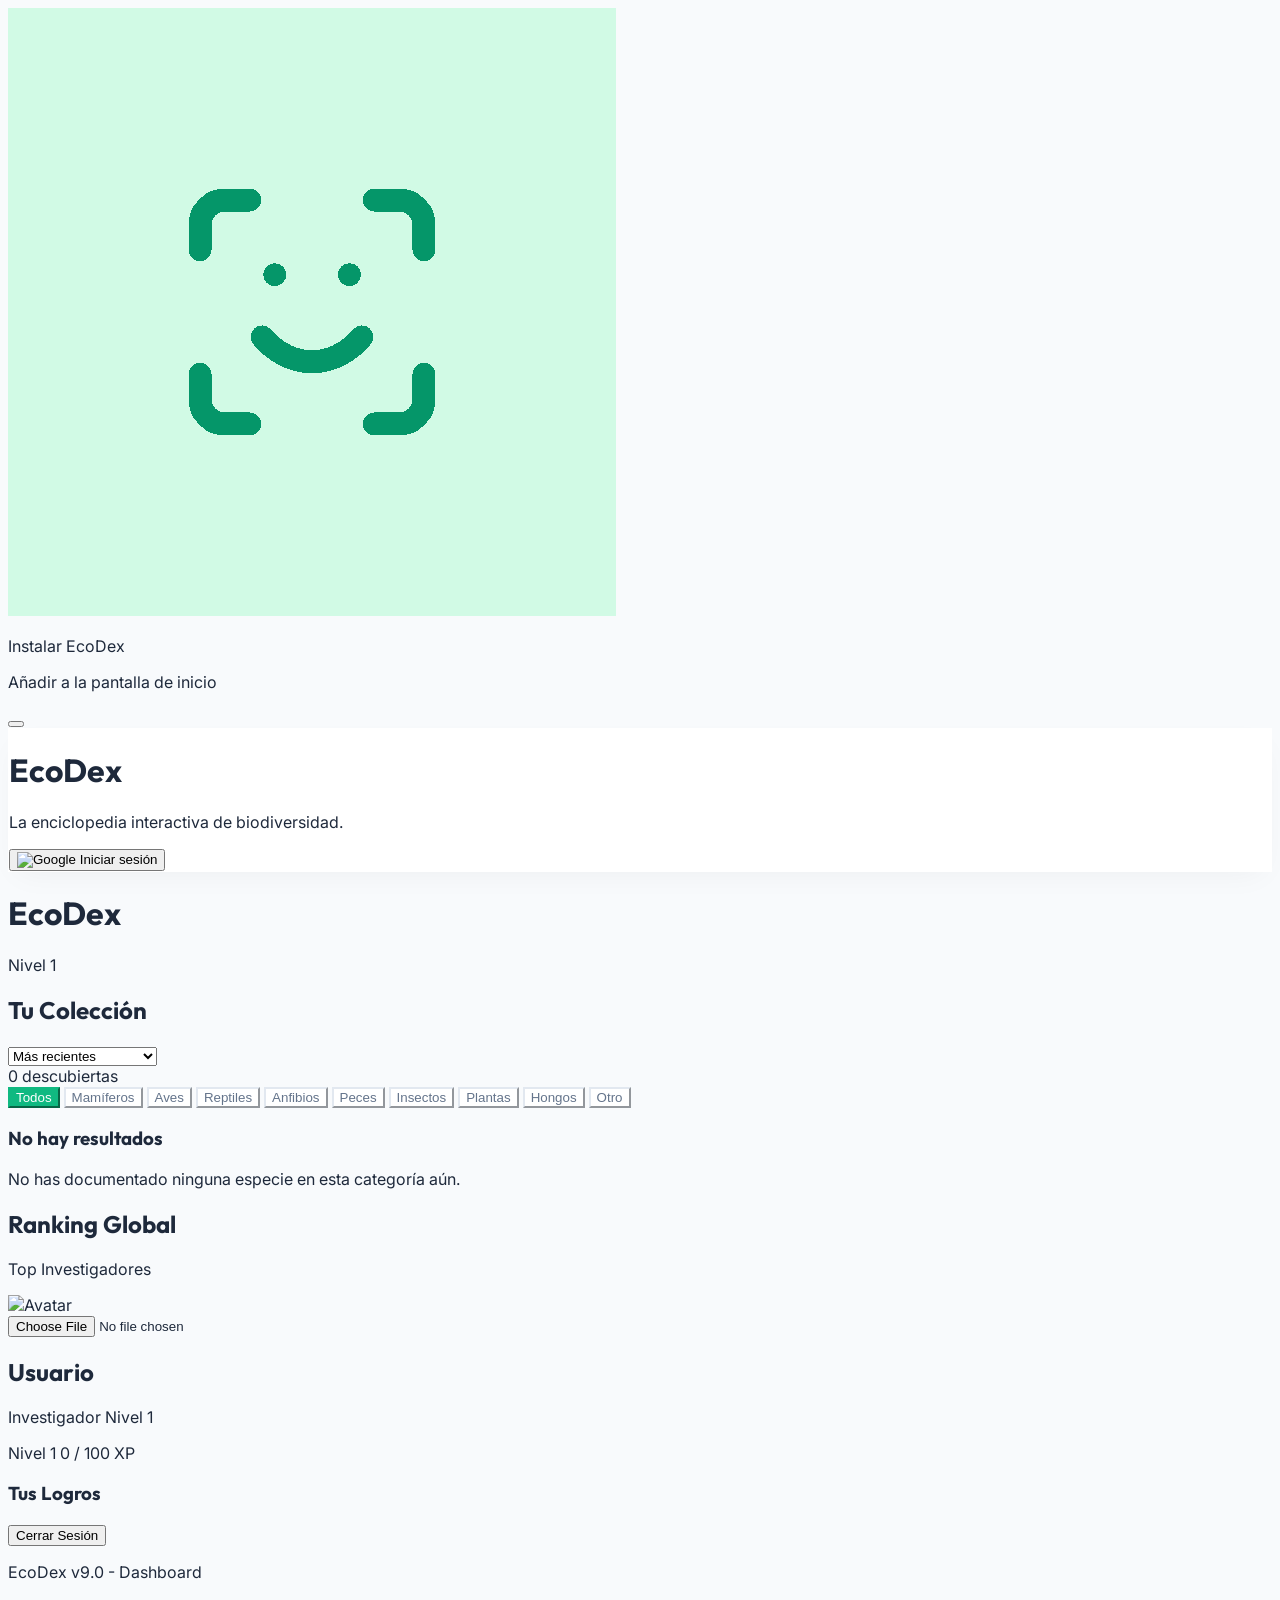
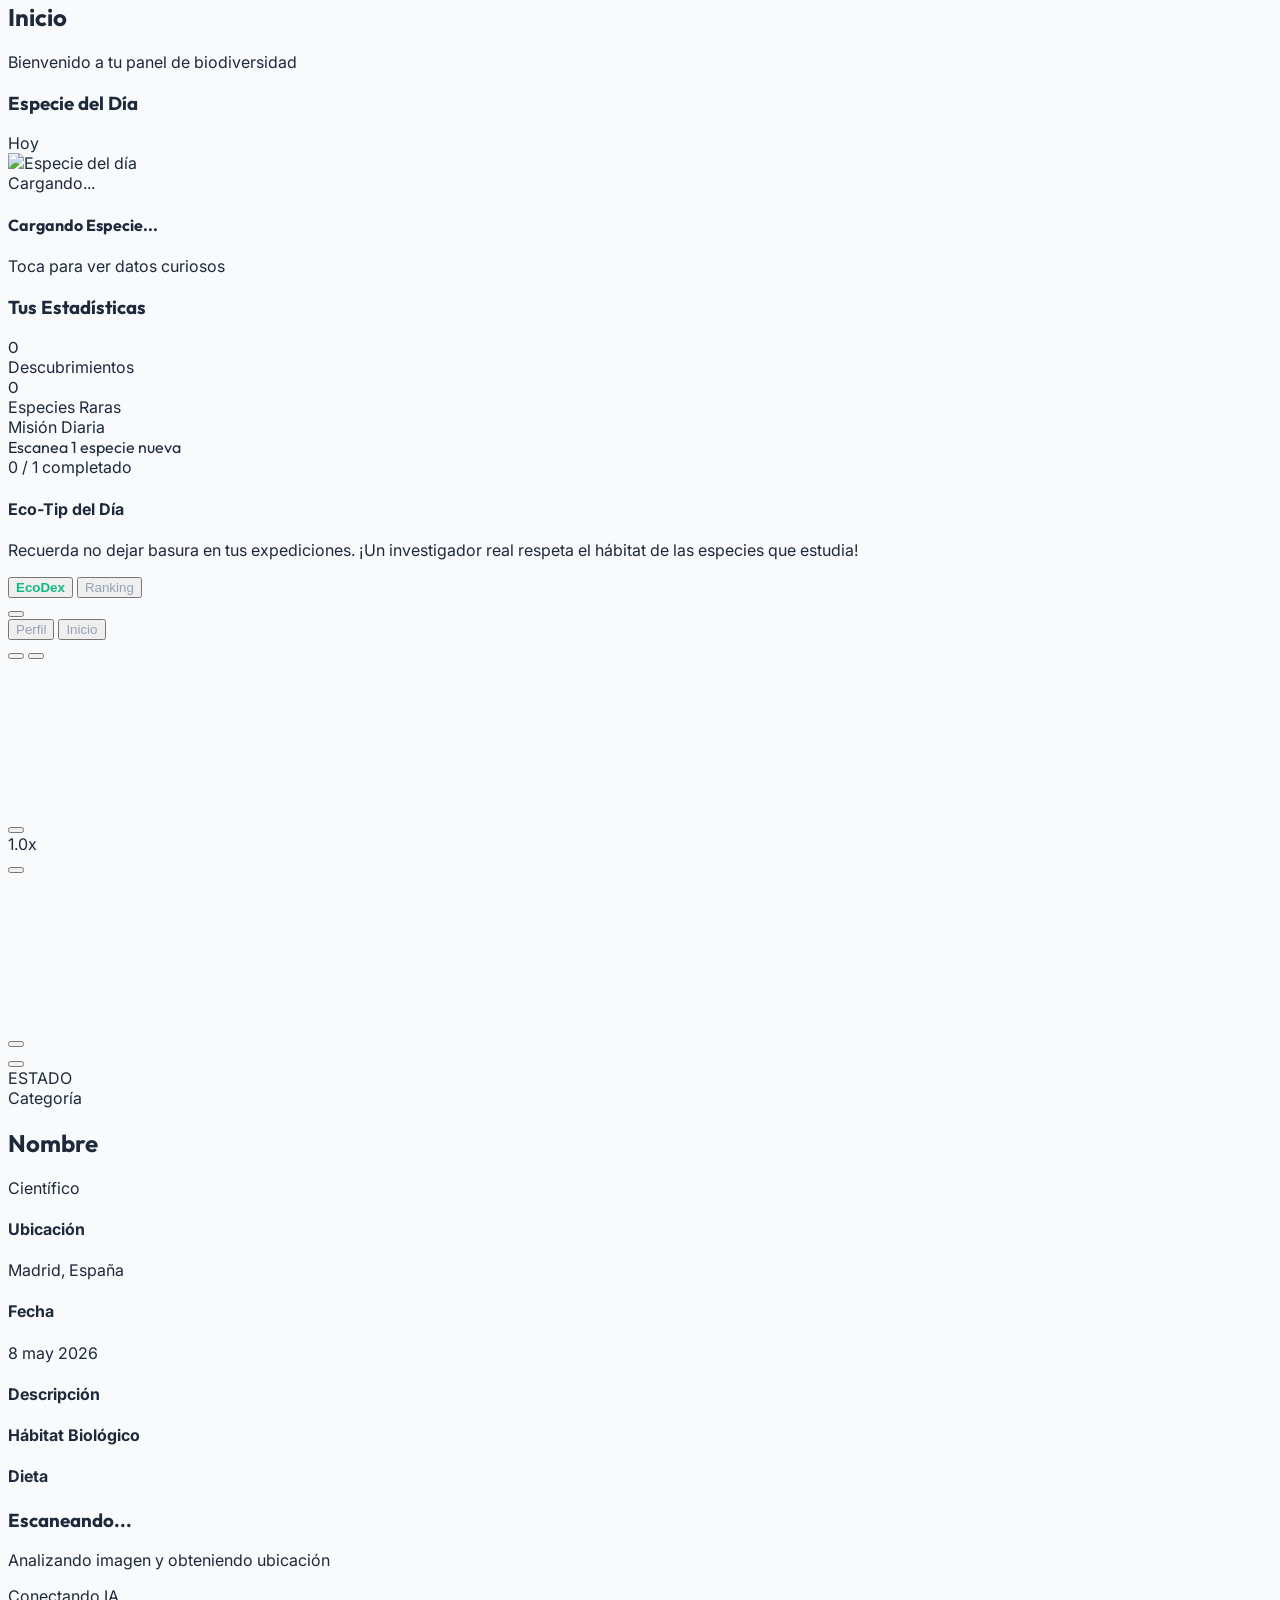
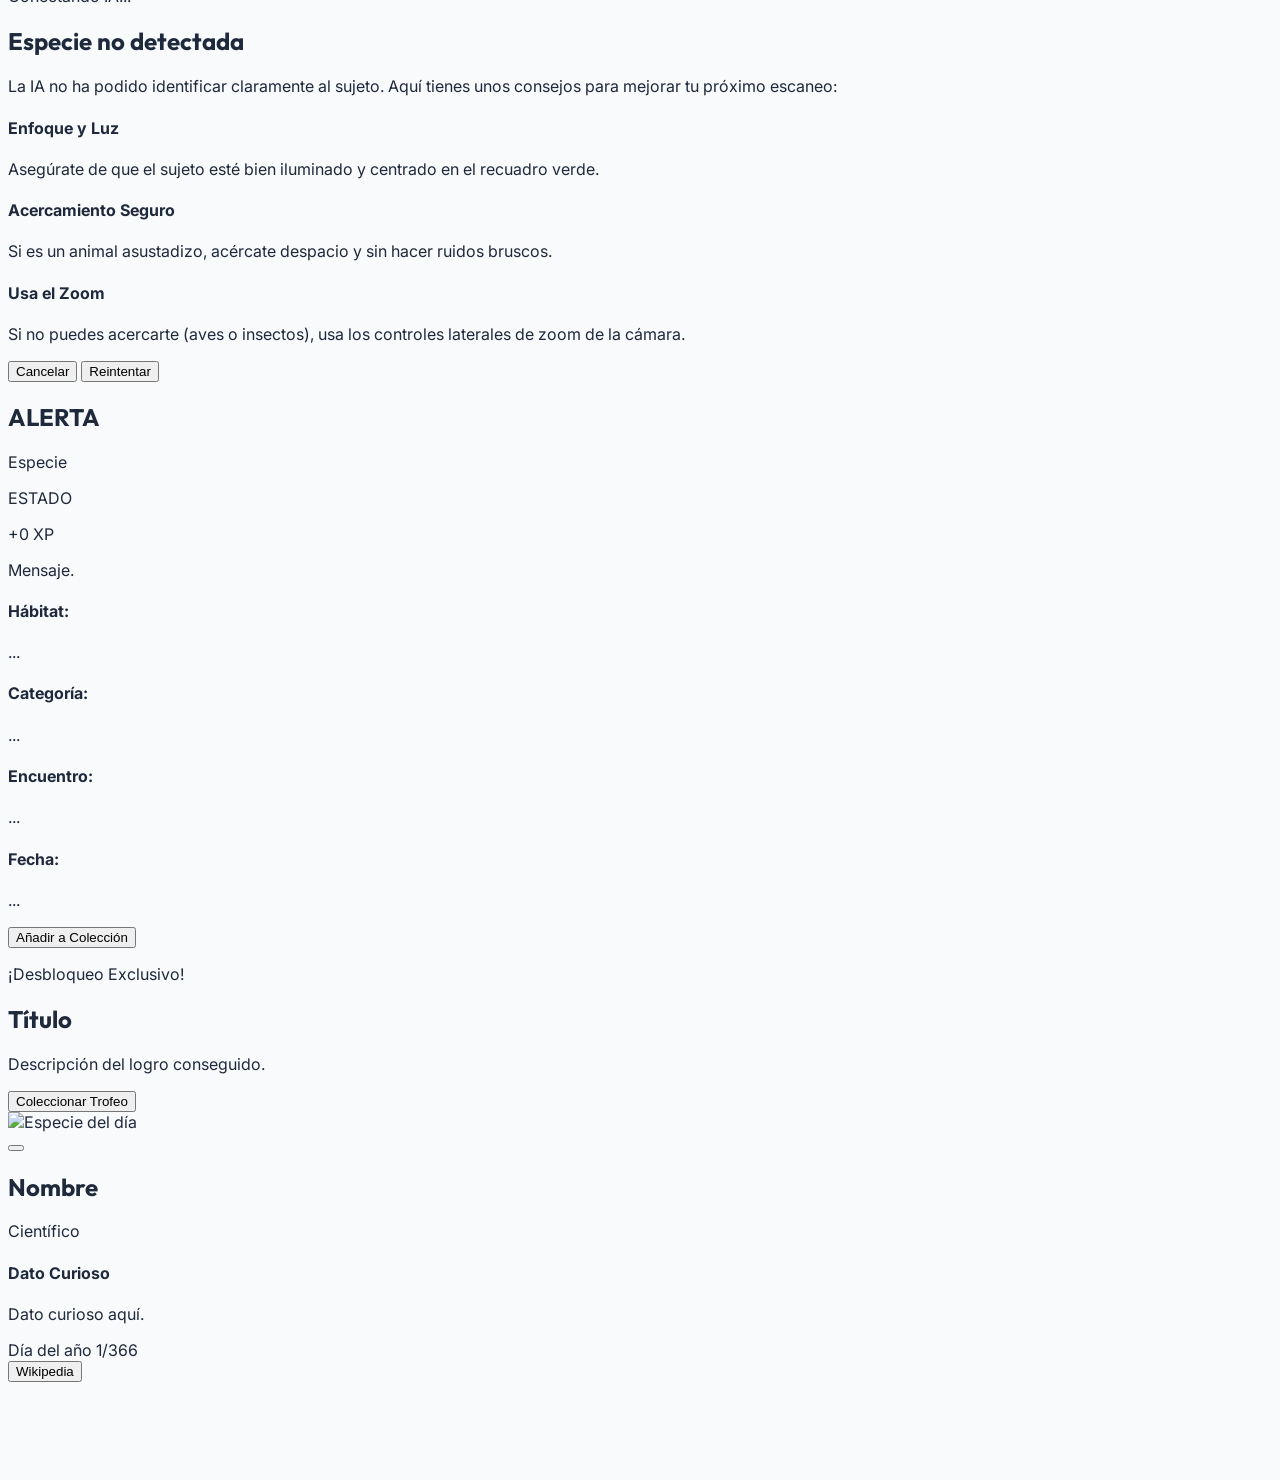
==== commit 74f6653b: "x" ====
--- a/index.html
+++ b/index.html
@@ -184,24 +184,99 @@
                 </div>
                 <h3 class="text-xl font-outfit font-bold text-slate-700 mb-4 px-2">Tus Logros</h3>
                 <div id="achievements-grid" class="grid grid-cols-2 sm:grid-cols-3 gap-4 pb-6"></div>
-            </div>
-
-            <!-- VISTA: AJUSTES -->
-            <div id="view-settings" class="hidden w-full transition-opacity duration-300">
-                <h2 class="text-2xl font-outfit font-bold text-slate-700 mb-4 px-2">Ajustes</h2>
-                <div
-                    class="bg-white rounded-3xl shadow-sm border border-slate-100 overflow-hidden divide-y divide-slate-100">
-                    <div class="p-6">
-                        <h3 class="text-sm font-bold text-slate-400 uppercase mb-4">Cuenta</h3>
-                        <button id="btn-logout-settings"
-                            class="w-full flex items-center justify-between text-red-500 hover:bg-red-50 p-3 rounded-xl transition-colors font-medium">
-                            <div class="flex items-center gap-3"><i data-lucide="log-out" class="w-5 h-5"></i> Cerrar
-                                Sesión</div>
-                        </button>
-                    </div>
-                    <div class="p-6">
-                        <h3 class="text-sm font-bold text-slate-400 uppercase mb-4">Acerca de</h3>
-                        <p class="text-sm text-slate-500">EcoDex v8.0 - Fotos Extra (Wikimedia Commons)</p>
+                
+                <div class="px-2 pb-8 mt-6 border-t border-slate-100 pt-6">
+                    <button id="btn-logout-settings"
+                            class="w-full flex items-center justify-center gap-3 text-red-500 bg-red-50 hover:bg-red-100 p-4 rounded-2xl transition-colors font-bold shadow-sm">
+                            <i data-lucide="log-out" class="w-5 h-5"></i> Cerrar Sesión
+                    </button>
+                    <p class="text-center text-xs text-slate-400 mt-4">EcoDex v9.0 - Dashboard</p>
+                </div>
+            </div>
+
+            <!-- VISTA: HOME (DASHBOARD) -->
+            <div id="view-home" class="hidden w-full transition-opacity duration-300 pb-20">
+                <div class="px-2 mb-6 mt-2">
+                    <h2 class="text-3xl font-outfit font-bold text-slate-800">Inicio</h2>
+                    <p class="text-slate-500 text-sm">Bienvenido a tu panel de biodiversidad</p>
+                </div>
+                
+                <!-- Especie del Día -->
+                <div class="px-2 mb-6">
+                    <div class="flex items-center justify-between mb-3">
+                        <h3 class="text-lg font-bold text-slate-700 flex items-center gap-2">
+                            <i data-lucide="calendar-heart" class="w-5 h-5 text-emerald-500"></i> Especie del Día
+                        </h3>
+                        <span class="text-xs font-semibold text-emerald-600 bg-emerald-100 px-2 py-1 rounded-full" id="sotd-date">Hoy</span>
+                    </div>
+                    
+                    <div id="sotd-card" class="bg-white rounded-3xl shadow-sm border border-slate-100 overflow-hidden cursor-pointer hover:shadow-md transition-all group relative">
+                        <div class="h-48 bg-slate-200 relative overflow-hidden">
+                            <img id="sotd-img" src="https://images.unsplash.com/photo-1546182990-dffeafbe841d?ixlib=rb-4.0.3&auto=format&fit=crop&w=800&q=80" alt="Especie del día" class="w-full h-full object-cover transition-transform duration-700 group-hover:scale-105">
+                            <div class="absolute inset-0 bg-gradient-to-t from-black/80 via-black/20 to-transparent"></div>
+                            <div class="absolute bottom-4 left-4 right-4">
+                                <div class="text-xs font-bold text-emerald-300 uppercase tracking-widest mb-1" id="sotd-category">Cargando...</div>
+                                <h4 class="text-2xl font-outfit font-bold text-white leading-tight mb-1" id="sotd-name">Cargando Especie...</h4>
+                                <p class="text-slate-300 text-sm italic" id="sotd-sci"></p>
+                            </div>
+                        </div>
+                        <div class="p-4 flex items-center justify-between bg-emerald-50/50">
+                            <span class="text-sm font-medium text-slate-600">Toca para ver datos curiosos</span>
+                            <div class="w-8 h-8 bg-white rounded-full flex items-center justify-center shadow-sm text-emerald-500 group-hover:bg-emerald-500 group-hover:text-white transition-colors">
+                                <i data-lucide="arrow-right" class="w-4 h-4"></i>
+                            </div>
+                        </div>
+                    </div>
+                </div>
+
+                <!-- Estadísticas -->
+                <div class="px-2 mb-6">
+                    <h3 class="text-lg font-bold text-slate-700 flex items-center gap-2 mb-3">
+                        <i data-lucide="bar-chart" class="w-5 h-5 text-blue-500"></i> Tus Estadísticas
+                    </h3>
+                    <div class="grid grid-cols-2 gap-4">
+                        <div class="bg-white p-4 rounded-3xl border border-slate-100 shadow-sm flex flex-col items-center text-center">
+                            <div class="w-10 h-10 bg-emerald-100 text-emerald-600 rounded-full flex items-center justify-center mb-2">
+                                <i data-lucide="scan" class="w-5 h-5"></i>
+                            </div>
+                            <div class="text-2xl font-outfit font-bold text-slate-800" id="stat-total-scans">0</div>
+                            <div class="text-xs text-slate-500 font-medium">Descubrimientos</div>
+                        </div>
+                        <div class="bg-white p-4 rounded-3xl border border-slate-100 shadow-sm flex flex-col items-center text-center">
+                            <div class="w-10 h-10 bg-amber-100 text-amber-600 rounded-full flex items-center justify-center mb-2">
+                                <i data-lucide="star" class="w-5 h-5"></i>
+                            </div>
+                            <div class="text-2xl font-outfit font-bold text-slate-800" id="stat-rare">0</div>
+                            <div class="text-xs text-slate-500 font-medium">Especies Raras</div>
+                        </div>
+                        <!-- Misión Diaria -->
+                        <div class="col-span-2 bg-gradient-to-r from-emerald-500 to-teal-500 p-5 rounded-3xl shadow-md text-white relative overflow-hidden group">
+                            <div class="absolute top-0 right-0 w-32 h-32 bg-white/10 rounded-full -mr-10 -mt-10 blur-2xl"></div>
+                            <div class="flex items-center gap-4 relative z-10">
+                                <div class="w-12 h-12 bg-white/20 rounded-2xl flex items-center justify-center backdrop-blur-sm border border-white/30 shrink-0 shadow-inner">
+                                    <i data-lucide="target" class="w-6 h-6 text-white drop-shadow"></i>
+                                </div>
+                                <div class="flex-1">
+                                    <div class="text-[10px] font-bold text-emerald-100 uppercase tracking-widest mb-1">Misión Diaria</div>
+                                    <div class="text-lg font-outfit font-bold leading-tight mb-2">Escanea 1 especie nueva</div>
+                                    <div class="w-full bg-black/20 rounded-full h-2 overflow-hidden shadow-inner">
+                                        <div class="bg-white h-full rounded-full transition-all duration-1000 ease-out" style="width: 0%;" id="mission-progress"></div>
+                                    </div>
+                                    <div class="text-[10px] font-medium text-emerald-100 mt-1.5 text-right" id="mission-text">0 / 1 completado</div>
+                                </div>
+                            </div>
+                        </div>
+
+                        <!-- Consejo Ecológico -->
+                        <div class="col-span-2 bg-amber-50 p-5 rounded-3xl border border-amber-100/60 shadow-sm flex items-start gap-4 hover:shadow-md transition-shadow cursor-default">
+                            <div class="w-10 h-10 bg-gradient-to-br from-amber-200 to-amber-300 text-amber-700 rounded-full flex items-center justify-center shrink-0 shadow-sm">
+                                <i data-lucide="leaf" class="w-5 h-5"></i>
+                            </div>
+                            <div>
+                                <h4 class="text-sm font-bold text-amber-800 mb-1">Eco-Tip del Día</h4>
+                                <p class="text-xs text-amber-700/80 leading-relaxed font-medium">Recuerda no dejar basura en tus expediciones. ¡Un investigador real respeta el hábitat de las especies que estudia!</p>
+                            </div>
+                        </div>
                     </div>
                 </div>
             </div>
@@ -231,9 +306,9 @@
         <button class="nav-btn w-full flex flex-col items-center gap-1 nav-inactive" data-target="view-profile">
             <i data-lucide="user" class="w-6 h-6"></i><span class="text-[9px] uppercase tracking-wide">Perfil</span>
         </button>
-        <button class="nav-btn w-full flex flex-col items-center gap-1 nav-inactive" data-target="view-settings">
-            <i data-lucide="settings" class="w-6 h-6"></i><span
-                class="text-[9px] uppercase tracking-wide">Ajustes</span>
+        <button class="nav-btn w-full flex flex-col items-center gap-1 nav-inactive" data-target="view-home">
+            <i data-lucide="home" class="w-6 h-6"></i><span
+                class="text-[9px] uppercase tracking-wide">Inicio</span>
         </button>
     </div>
 
@@ -526,6 +601,41 @@
         </div>
     </div>
 
+    <!-- Modal Especie del Día (SOTD) -->
+    <div id="sotd-modal" class="hidden fixed inset-0 z-[120] flex items-end sm:items-center justify-center bg-slate-900/60 backdrop-blur-sm p-0 sm:p-4 transition-opacity">
+        <div class="bg-white w-full sm:max-w-md rounded-t-3xl sm:rounded-3xl shadow-2xl overflow-hidden flex flex-col max-h-[90vh]">
+            <div class="relative h-56 bg-slate-100 shrink-0">
+                <img id="sotd-modal-img" src="" alt="Especie del día" class="w-full h-full object-cover">
+                <div class="absolute inset-0 bg-gradient-to-t from-black/80 via-transparent to-transparent"></div>
+                <button id="btn-close-sotd" class="absolute top-4 right-4 z-20 bg-black/50 text-white p-2 rounded-full backdrop-blur-md hover:bg-black/70 transition-colors">
+                    <i data-lucide="x" class="w-5 h-5"></i>
+                </button>
+                <div class="absolute bottom-4 left-4 z-20">
+                    <h2 id="sotd-modal-name" class="text-3xl font-outfit font-bold text-white leading-tight mb-1">Nombre</h2>
+                    <p id="sotd-modal-sci" class="text-slate-300 italic text-sm font-medium">Científico</p>
+                </div>
+            </div>
+            <div class="p-6 overflow-y-auto">
+                <h4 class="text-xs font-bold text-emerald-500 uppercase tracking-wider mb-3 flex items-center gap-1">
+                    <i data-lucide="lightbulb" class="w-4 h-4"></i> Dato Curioso
+                </h4>
+                <p id="sotd-modal-fact" class="text-slate-700 text-lg leading-relaxed font-medium bg-emerald-50 p-4 rounded-2xl border border-emerald-100">
+                    Dato curioso aquí.
+                </p>
+                
+                <div class="mt-6 flex justify-between items-center bg-slate-50 p-4 rounded-2xl border border-slate-100">
+                    <div>
+                        <span class="text-xs text-slate-500 block">Día del año</span>
+                        <span class="text-lg font-bold text-slate-700" id="sotd-modal-day">1/366</span>
+                    </div>
+                    <button id="btn-sotd-search" class="bg-emerald-600 text-white px-4 py-2 rounded-xl text-sm font-semibold flex items-center gap-2 hover:bg-emerald-500 transition-colors">
+                        <i data-lucide="search" class="w-4 h-4"></i> Wikipedia
+                    </button>
+                </div>
+            </div>
+        </div>
+    </div>
+
     <script type="module" src="script.js"></script>
 </body>
 
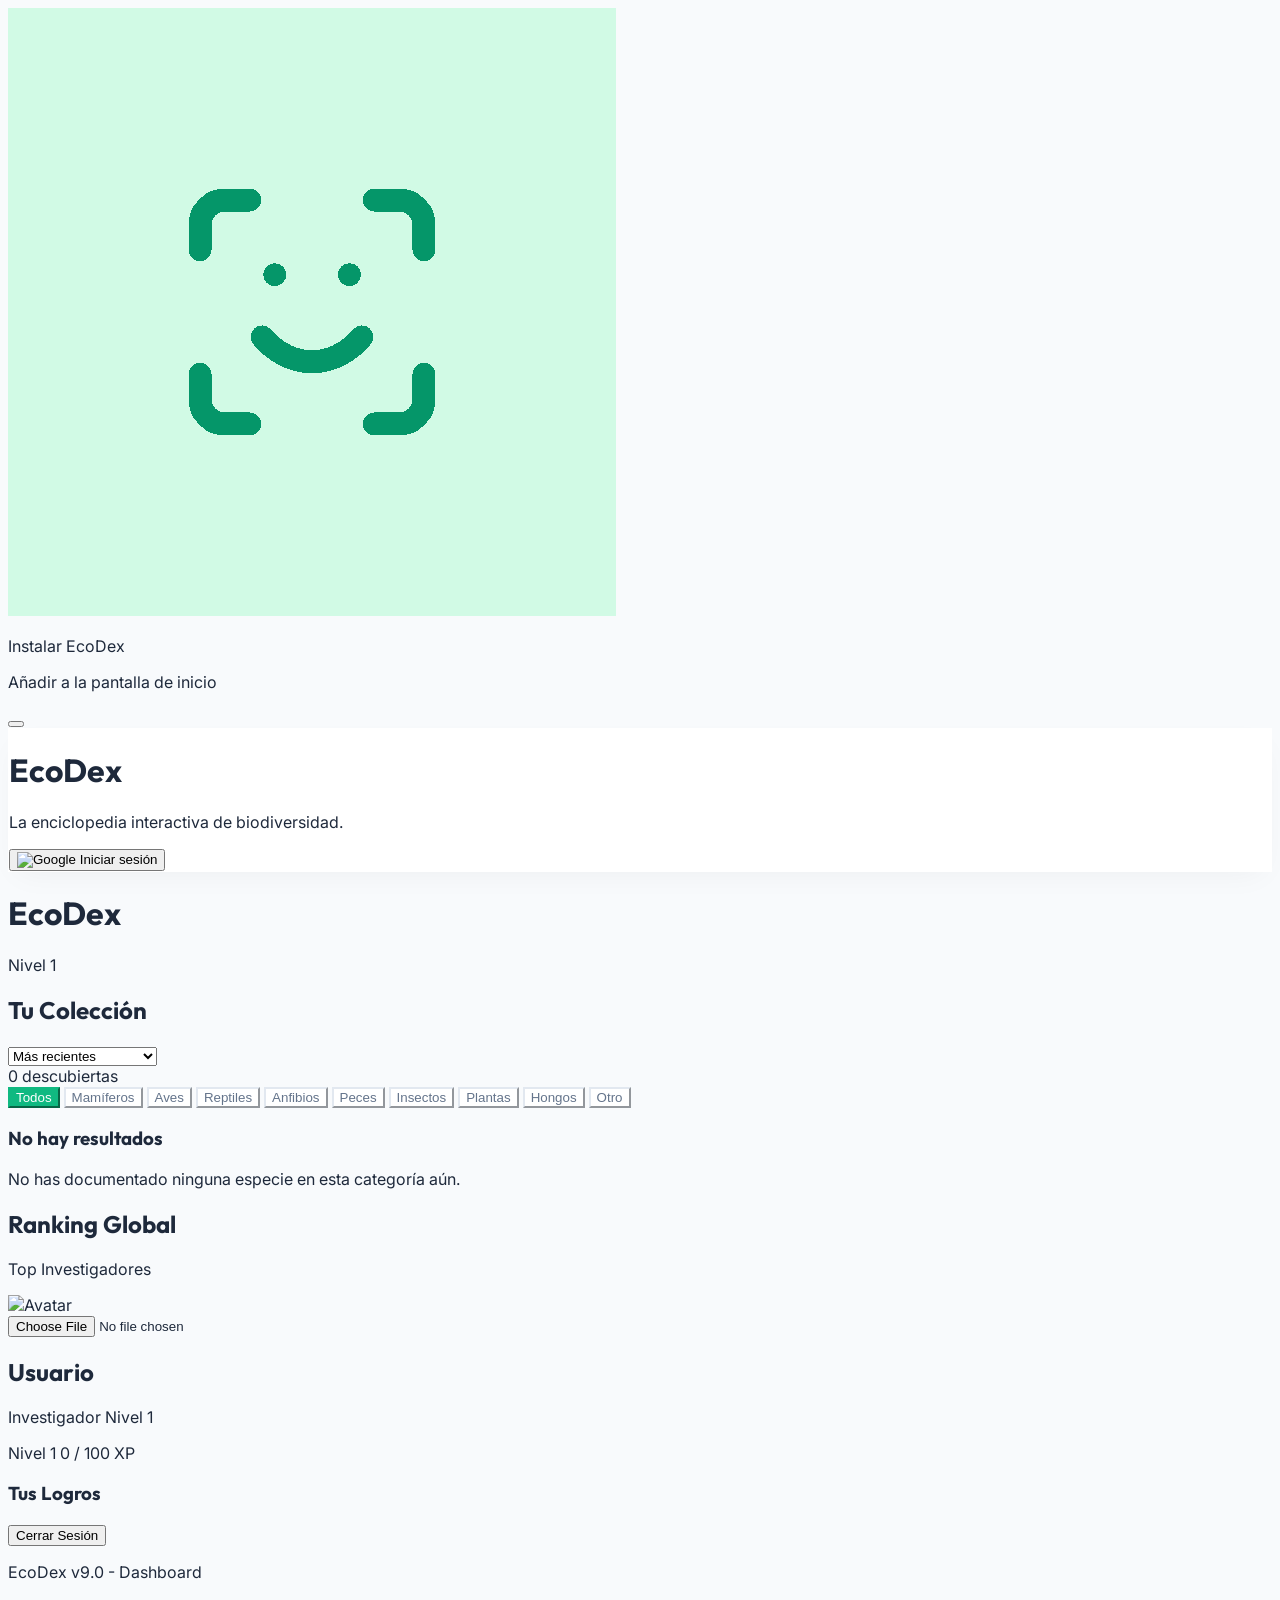
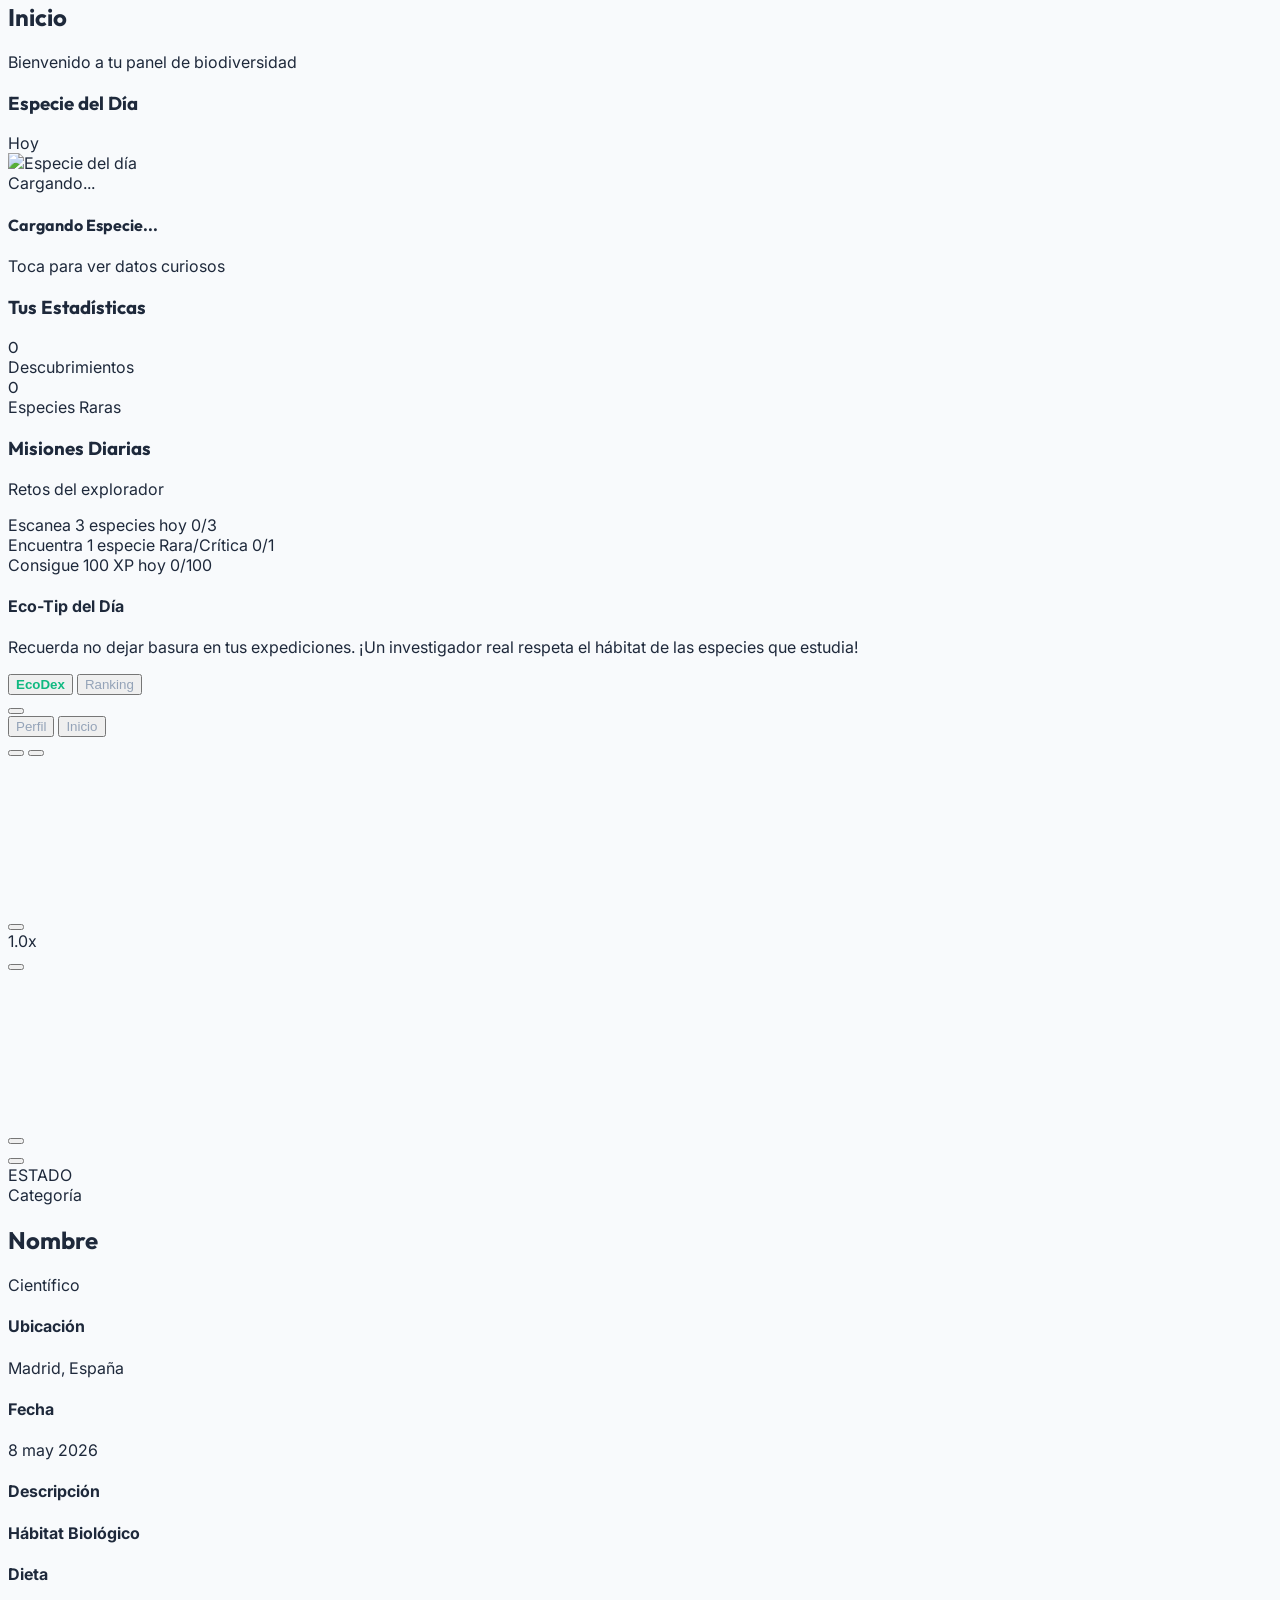
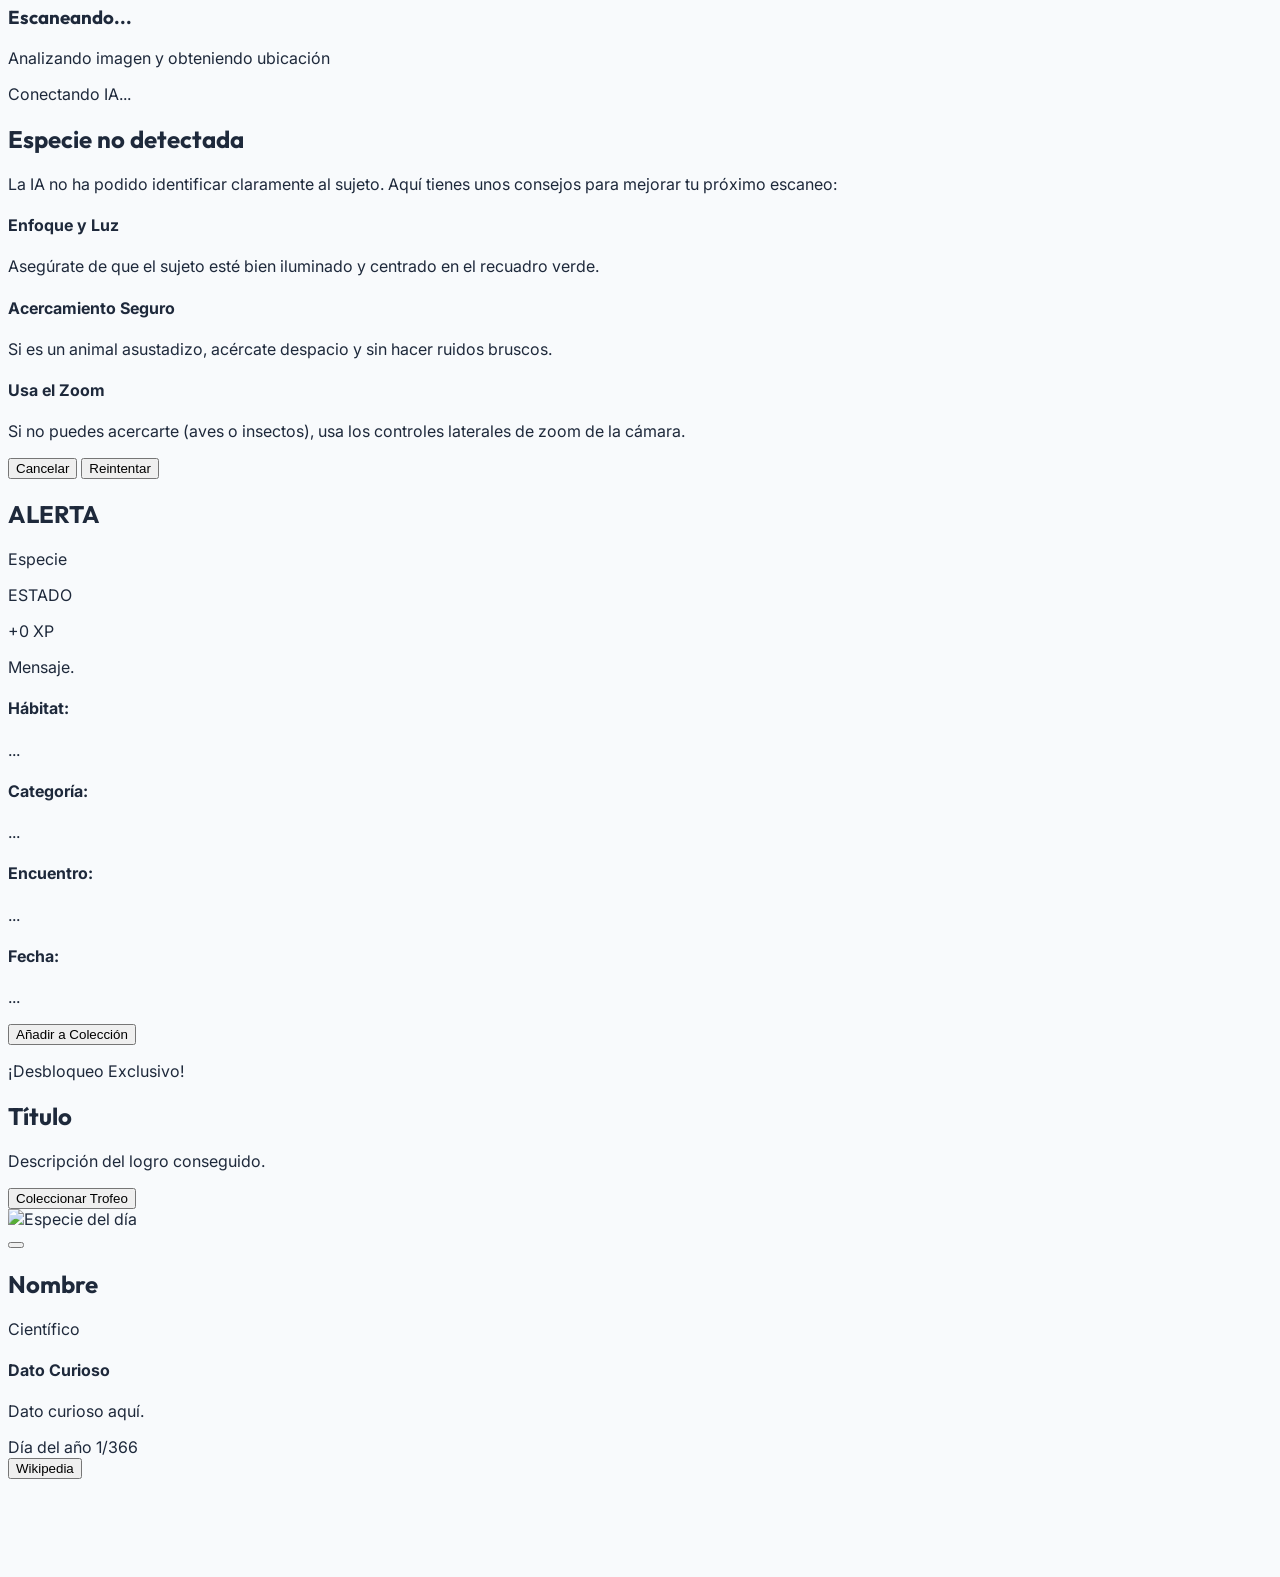
==== commit fa48a327: "x" ====
--- a/index.html
+++ b/index.html
@@ -249,20 +249,50 @@
                             <div class="text-2xl font-outfit font-bold text-slate-800" id="stat-rare">0</div>
                             <div class="text-xs text-slate-500 font-medium">Especies Raras</div>
                         </div>
-                        <!-- Misión Diaria -->
-                        <div class="col-span-2 bg-gradient-to-r from-emerald-500 to-teal-500 p-5 rounded-3xl shadow-md text-white relative overflow-hidden group">
-                            <div class="absolute top-0 right-0 w-32 h-32 bg-white/10 rounded-full -mr-10 -mt-10 blur-2xl"></div>
-                            <div class="flex items-center gap-4 relative z-10">
-                                <div class="w-12 h-12 bg-white/20 rounded-2xl flex items-center justify-center backdrop-blur-sm border border-white/30 shrink-0 shadow-inner">
-                                    <i data-lucide="target" class="w-6 h-6 text-white drop-shadow"></i>
+                        <!-- Misiones Diarias -->
+                        <div class="col-span-2 bg-slate-800 p-6 rounded-3xl shadow-lg text-white relative overflow-hidden group">
+                            <div class="absolute top-0 right-0 w-32 h-32 bg-emerald-500/10 rounded-full -mr-10 -mt-10 blur-2xl"></div>
+                            
+                            <div class="flex items-center gap-3 mb-5 relative z-10">
+                                <div class="w-10 h-10 bg-slate-700/80 rounded-xl flex items-center justify-center border border-slate-600 shrink-0">
+                                    <i data-lucide="target" class="w-5 h-5 text-emerald-400"></i>
                                 </div>
-                                <div class="flex-1">
-                                    <div class="text-[10px] font-bold text-emerald-100 uppercase tracking-widest mb-1">Misión Diaria</div>
-                                    <div class="text-lg font-outfit font-bold leading-tight mb-2">Escanea 1 especie nueva</div>
-                                    <div class="w-full bg-black/20 rounded-full h-2 overflow-hidden shadow-inner">
-                                        <div class="bg-white h-full rounded-full transition-all duration-1000 ease-out" style="width: 0%;" id="mission-progress"></div>
+                                <div>
+                                    <h3 class="text-lg font-outfit font-bold tracking-wide leading-tight">Misiones Diarias</h3>
+                                    <p class="text-[10px] text-slate-400 uppercase tracking-widest font-bold">Retos del explorador</p>
+                                </div>
+                            </div>
+
+                            <div class="space-y-4 relative z-10">
+                                <!-- Misión 1 -->
+                                <div>
+                                    <div class="flex justify-between text-xs mb-1.5 font-medium">
+                                        <span class="text-slate-300">Escanea 3 especies hoy</span>
+                                        <span class="font-bold text-emerald-400" id="m1-text">0/3</span>
                                     </div>
-                                    <div class="text-[10px] font-medium text-emerald-100 mt-1.5 text-right" id="mission-text">0 / 1 completado</div>
+                                    <div class="w-full bg-slate-700 rounded-full h-2 overflow-hidden shadow-inner">
+                                        <div class="bg-gradient-to-r from-emerald-500 to-emerald-400 h-full rounded-full transition-all duration-1000 ease-out" style="width: 0%;" id="m1-progress"></div>
+                                    </div>
+                                </div>
+                                <!-- Misión 2 -->
+                                <div>
+                                    <div class="flex justify-between text-xs mb-1.5 font-medium">
+                                        <span class="text-slate-300">Encuentra 1 especie Rara/Crítica</span>
+                                        <span class="font-bold text-amber-400" id="m2-text">0/1</span>
+                                    </div>
+                                    <div class="w-full bg-slate-700 rounded-full h-2 overflow-hidden shadow-inner">
+                                        <div class="bg-gradient-to-r from-amber-500 to-amber-400 h-full rounded-full transition-all duration-1000 ease-out" style="width: 0%;" id="m2-progress"></div>
+                                    </div>
+                                </div>
+                                <!-- Misión 3 -->
+                                <div>
+                                    <div class="flex justify-between text-xs mb-1.5 font-medium">
+                                        <span class="text-slate-300">Consigue 100 XP hoy</span>
+                                        <span class="font-bold text-blue-400" id="m3-text">0/100</span>
+                                    </div>
+                                    <div class="w-full bg-slate-700 rounded-full h-2 overflow-hidden shadow-inner">
+                                        <div class="bg-gradient-to-r from-blue-500 to-blue-400 h-full rounded-full transition-all duration-1000 ease-out" style="width: 0%;" id="m3-progress"></div>
+                                    </div>
                                 </div>
                             </div>
                         </div>
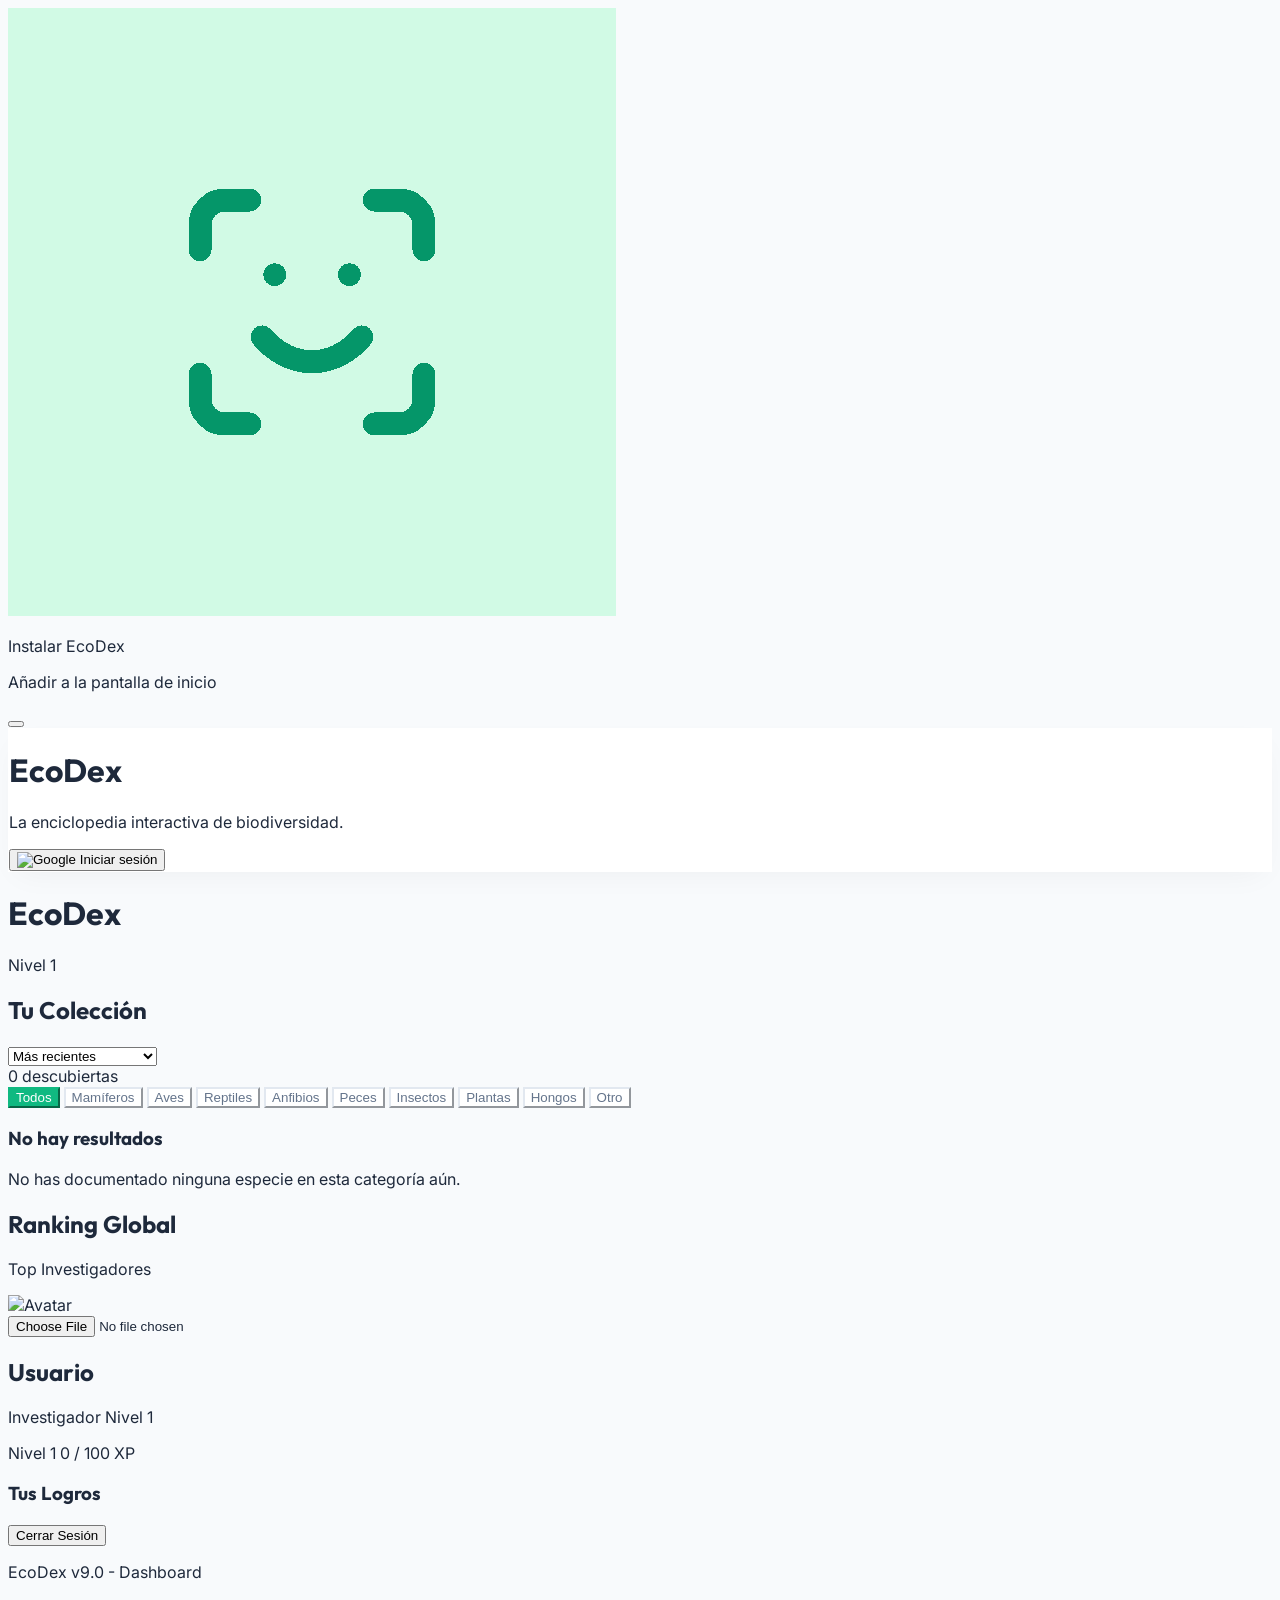
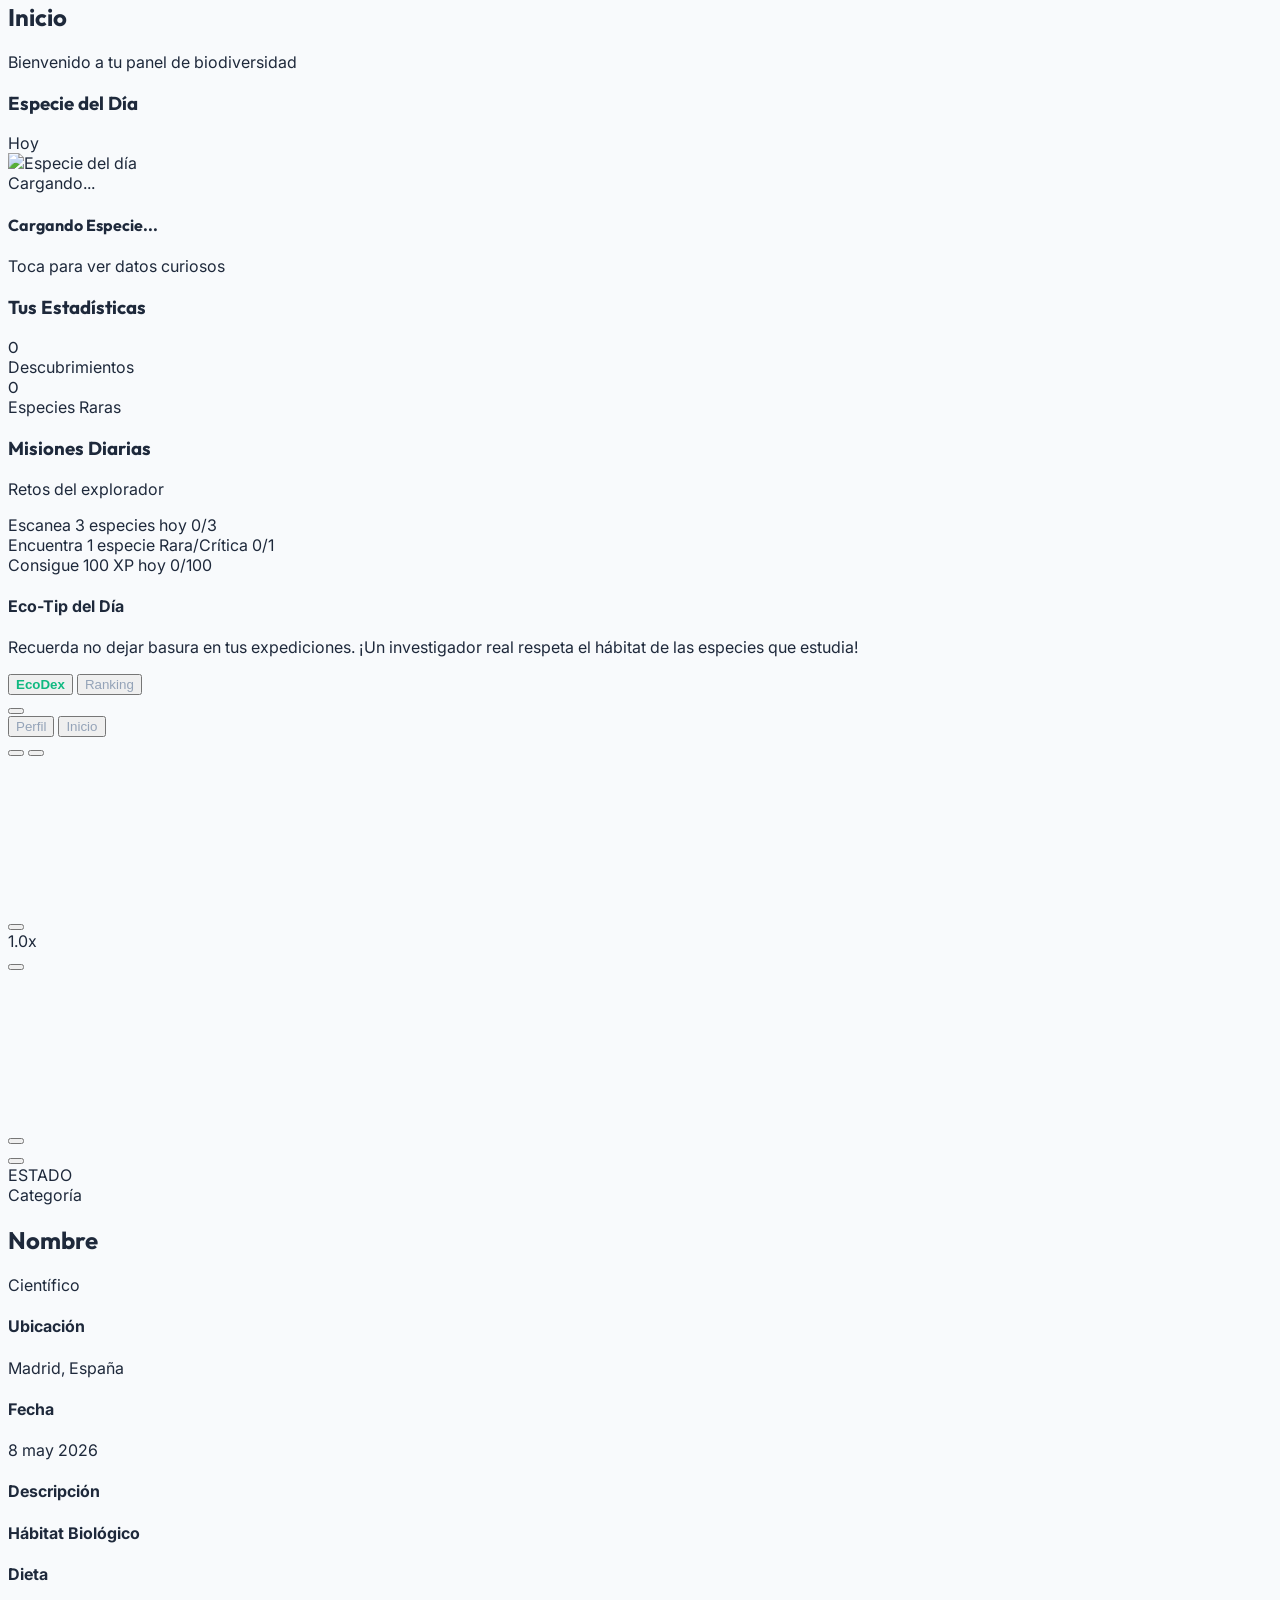
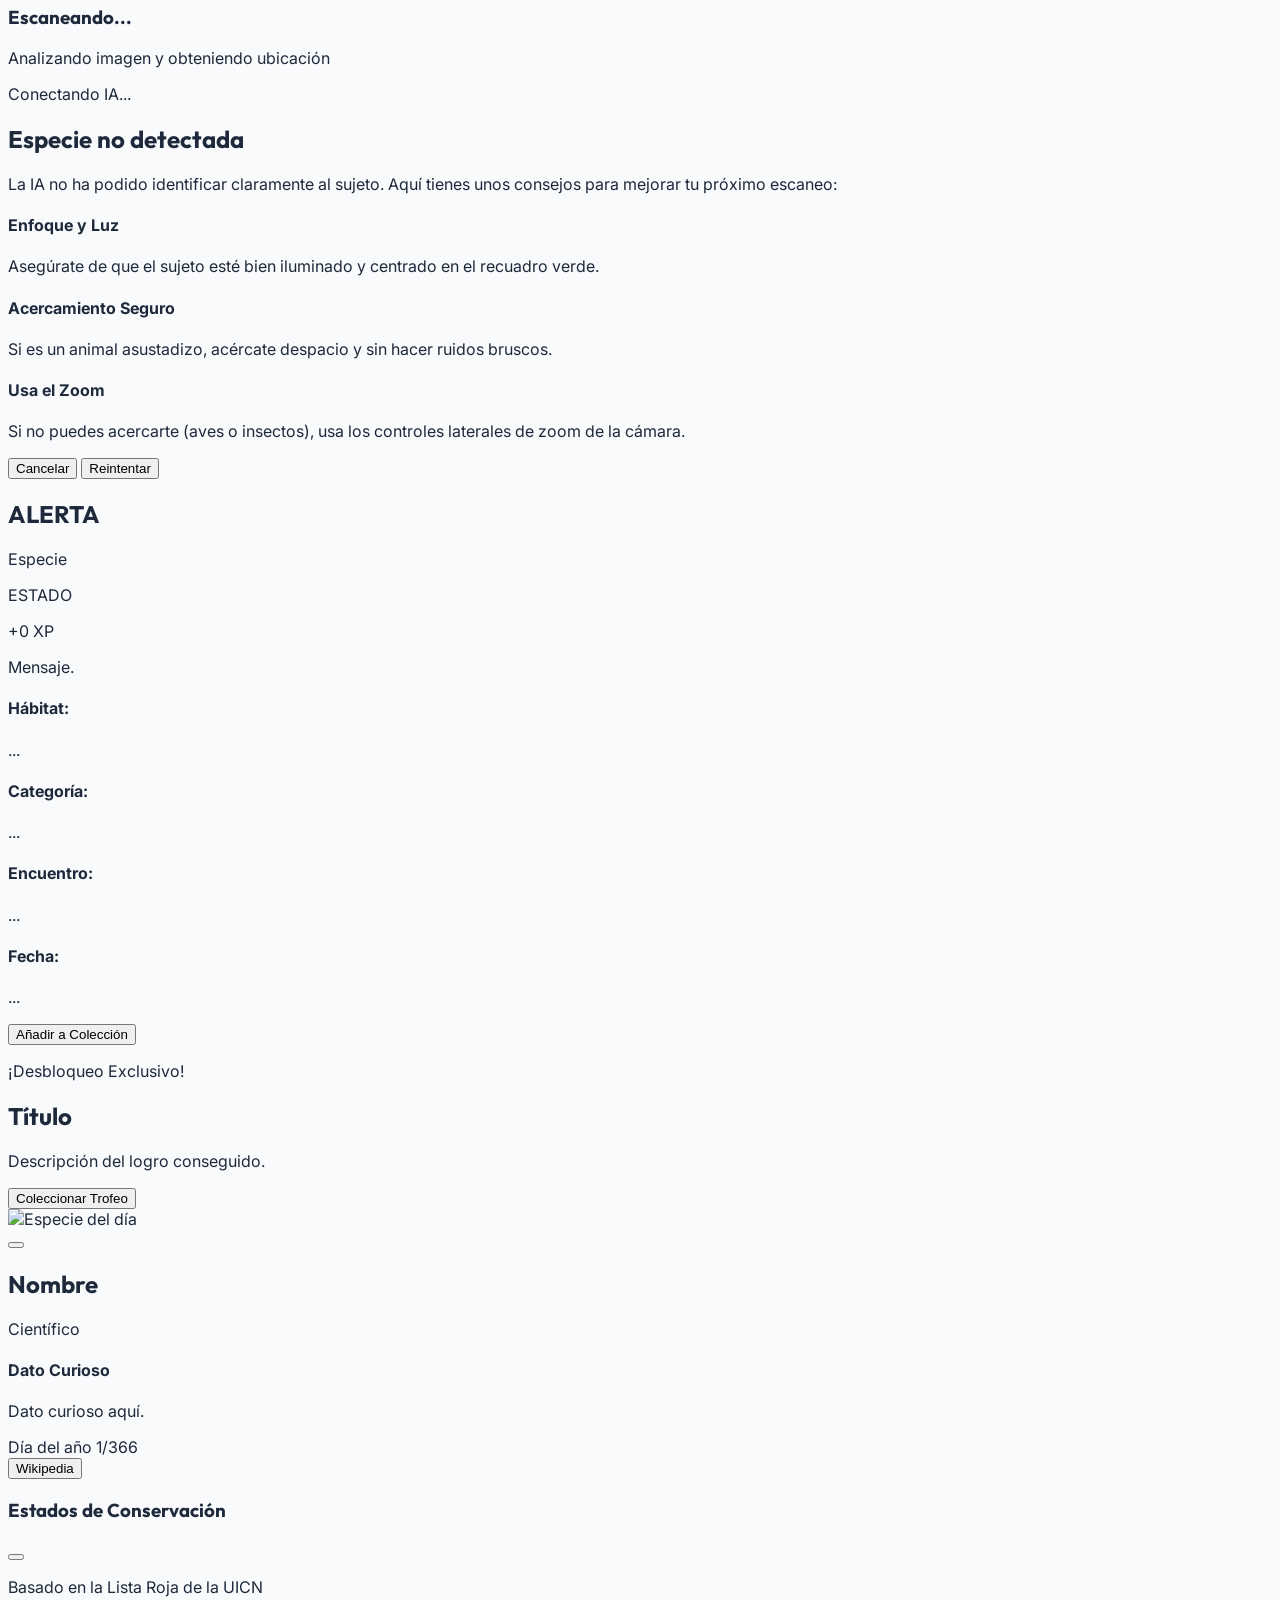
==== commit 10b43825: "x" ====
--- a/index.html
+++ b/index.html
@@ -666,6 +666,24 @@
         </div>
     </div>
 
+    <!-- MODAL DE ESTADOS DE CONSERVACIÓN -->
+    <div id="conservation-info-modal" class="hidden fixed inset-0 z-[200] flex items-center justify-center bg-slate-900/60 backdrop-blur-sm p-4 transition-opacity">
+        <div class="bg-white w-full max-w-md rounded-3xl shadow-2xl overflow-hidden flex flex-col max-h-[90vh] achievement-pop">
+            <div class="p-5 border-b border-slate-100 flex justify-between items-center bg-slate-50">
+                <h3 class="text-xl font-outfit font-bold text-slate-800">Estados de Conservación</h3>
+                <button id="btn-close-conservation" class="text-slate-400 hover:bg-slate-200 p-2 rounded-full transition-colors">
+                    <i data-lucide="x" class="w-5 h-5"></i>
+                </button>
+            </div>
+            <div class="p-5 overflow-y-auto space-y-3" id="conservation-list-container">
+                <!-- Se inyecta con JS -->
+            </div>
+            <div class="p-4 bg-slate-50 border-t border-slate-100 text-center">
+                <p class="text-[10px] text-slate-500 font-medium uppercase tracking-widest">Basado en la Lista Roja de la UICN</p>
+            </div>
+        </div>
+    </div>
+
     <script type="module" src="script.js"></script>
 </body>
 
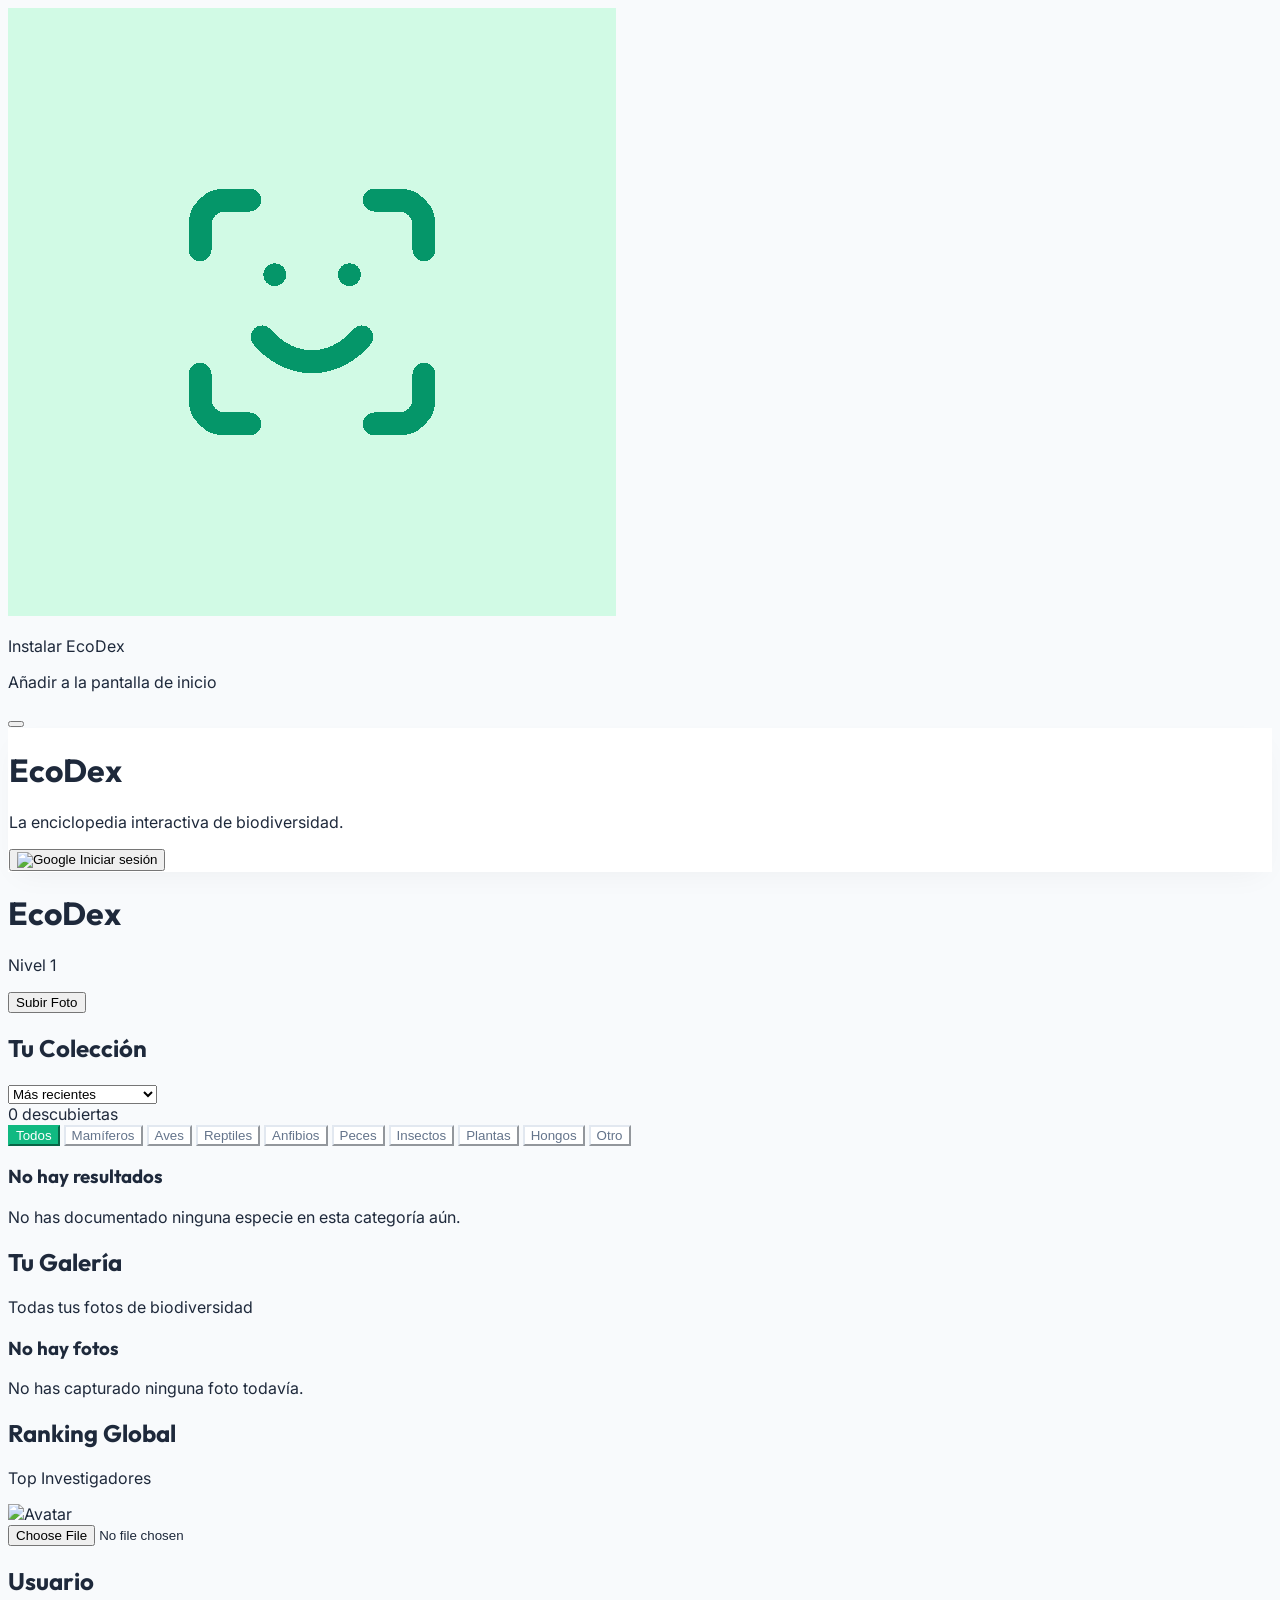
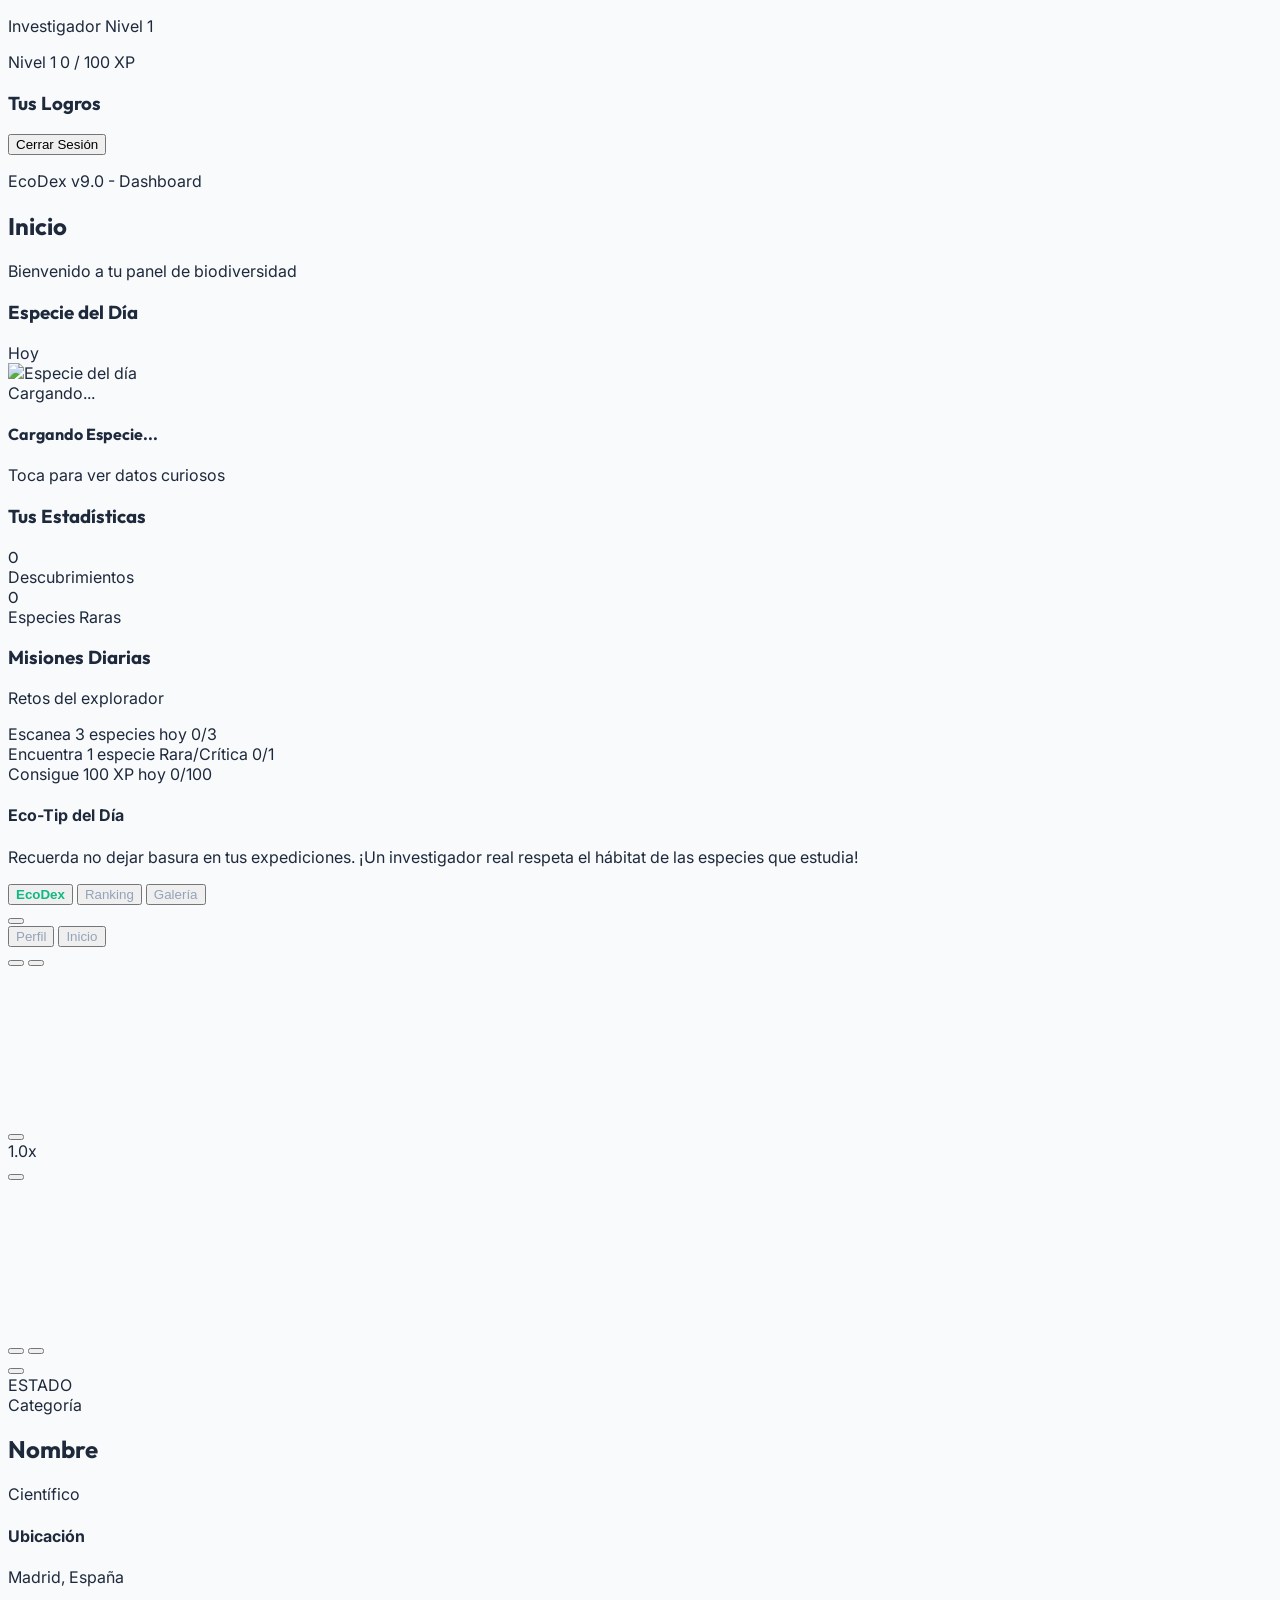
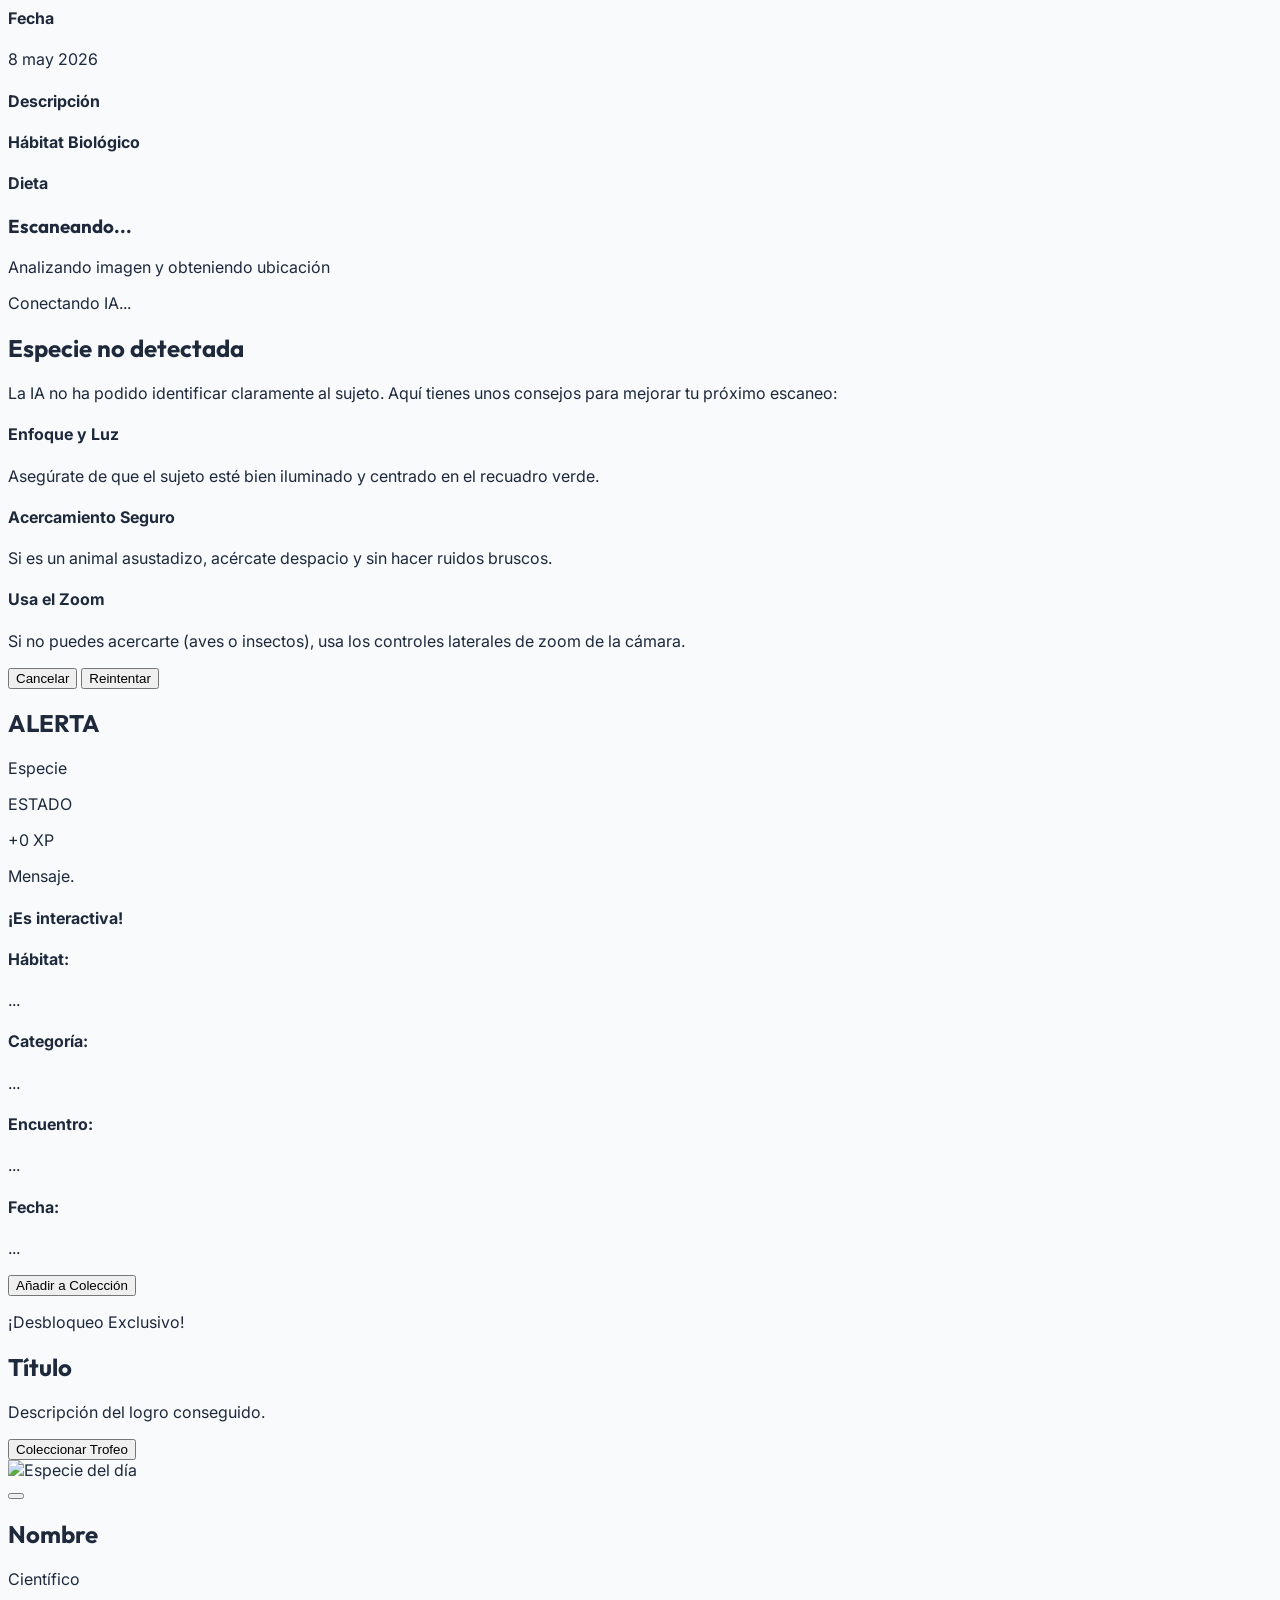
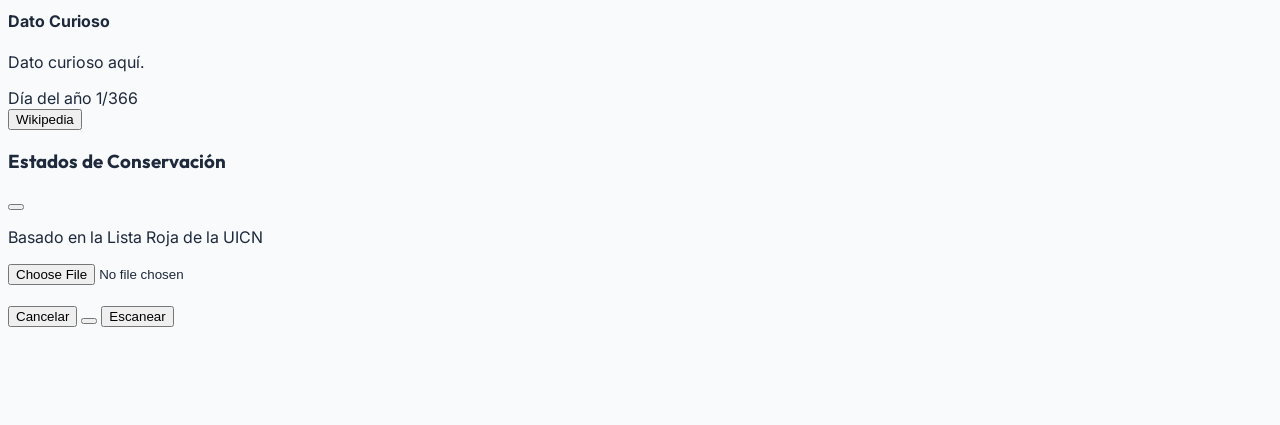
==== commit 29239e2c: "x" ====
--- a/index.html
+++ b/index.html
@@ -13,6 +13,8 @@
     <link
         href="https://fonts.googleapis.com/css2?family=Outfit:wght@300;400;600;700&family=Inter:wght@400;500;600&display=swap"
         rel="stylesheet">
+    <link rel="stylesheet" href="https://cdnjs.cloudflare.com/ajax/libs/cropperjs/1.5.13/cropper.min.css" />
+    <script src="https://cdnjs.cloudflare.com/ajax/libs/cropperjs/1.5.13/cropper.min.js"></script>
     <link rel="stylesheet" href="style.css">
 </head>
 
@@ -66,6 +68,10 @@
                             id="header-level">1</span></p>
                 </div>
             </div>
+            <button id="btn-header-upload" class="bg-emerald-50 text-emerald-600 hover:bg-emerald-100 p-2.5 rounded-xl transition-colors flex items-center gap-2 font-semibold text-sm border border-emerald-100" title="Subir y Escanear Foto">
+                <i data-lucide="plus" class="w-5 h-5"></i>
+                <span class="hidden sm:inline">Subir Foto</span>
+            </button>
         </header>
 
         <div id="view-container" class="w-full relative min-h-[500px]">
@@ -134,6 +140,24 @@
                         <i data-lucide="camera-off" class="w-12 h-12"></i></div>
                     <h3 class="text-xl font-outfit font-bold text-slate-600 mb-2">No hay resultados</h3>
                     <p class="text-slate-400 max-w-sm">No has documentado ninguna especie en esta categoría aún.</p>
+                </div>
+            </div>
+
+            <!-- VISTA: GALERÍA -->
+            <div id="view-gallery" class="hidden w-full transition-opacity duration-300">
+                <div class="flex justify-between items-end mb-4 px-2">
+                    <div>
+                        <h2 class="text-2xl font-outfit font-bold text-slate-700">Tu Galería</h2>
+                        <p class="text-slate-500 text-sm">Todas tus fotos de biodiversidad</p>
+                    </div>
+                </div>
+                <div id="gallery-grid" class="grid grid-cols-2 sm:grid-cols-3 lg:grid-cols-4 gap-4 pb-4 px-2"></div>
+                <div id="gallery-empty-state" class="hidden flex-col items-center justify-center py-20 text-center">
+                    <div class="w-24 h-24 bg-slate-100 rounded-full flex items-center justify-center text-slate-300 mb-4">
+                        <i data-lucide="image" class="w-12 h-12"></i>
+                    </div>
+                    <h3 class="text-xl font-outfit font-bold text-slate-600 mb-2">No hay fotos</h3>
+                    <p class="text-slate-400 max-w-sm">No has capturado ninguna foto todavía.</p>
                 </div>
             </div>
 
@@ -316,7 +340,7 @@
 
     <!-- Navegación Inferior -->
     <div id="bottom-nav"
-        class="hidden fixed bottom-0 left-0 w-full bg-white border-t border-slate-200 pb-safe pt-2 px-1 grid grid-cols-5 h-[80px] items-center justify-items-center z-40 shadow-[0_-10px_20px_rgba(0,0,0,0.02)]">
+        class="hidden fixed bottom-0 left-0 w-full bg-white border-t border-slate-200 pb-safe pt-2 px-1 grid grid-cols-6 h-[80px] items-center justify-items-center z-40 shadow-[0_-10px_20px_rgba(0,0,0,0.02)]">
         <button class="nav-btn w-full flex flex-col items-center gap-1 nav-active" data-target="view-ecodex">
             <i data-lucide="book-open" class="w-6 h-6"></i><span
                 class="text-[9px] uppercase tracking-wide">EcoDex</span>
@@ -324,6 +348,11 @@
         <button class="nav-btn w-full flex flex-col items-center gap-1 nav-inactive" data-target="view-leaderboard">
             <i data-lucide="bar-chart-2" class="w-6 h-6"></i><span
                 class="text-[9px] uppercase tracking-wide">Ranking</span>
+        </button>
+
+        <button class="nav-btn w-full flex flex-col items-center gap-1 nav-inactive" data-target="view-gallery">
+            <i data-lucide="image" class="w-6 h-6"></i><span
+                class="text-[9px] uppercase tracking-wide">Galería</span>
         </button>
 
         <div class="w-full flex justify-center relative -top-6">
@@ -392,11 +421,15 @@
         <canvas id="camera-canvas" class="hidden"></canvas>
 
         <div
-            class="absolute bottom-0 left-0 w-full p-8 flex justify-center items-center z-20 bg-gradient-to-t from-black/80 to-transparent">
+            class="absolute bottom-0 left-0 w-full p-8 flex justify-between items-center z-20 bg-gradient-to-t from-black/80 to-transparent max-w-md mx-auto">
+            <button id="btn-camera-upload" class="w-12 h-12 bg-black/50 text-white rounded-full flex items-center justify-center backdrop-blur border border-white/20 hover:bg-black/70 transition-colors shadow-lg">
+                <i data-lucide="image-plus" class="w-6 h-6"></i>
+            </button>
             <button id="btn-capture"
                 class="w-20 h-20 bg-white/20 border-4 border-white rounded-full flex items-center justify-center transition-transform active:scale-95 hover:bg-white/40 backdrop-blur">
                 <div class="w-14 h-14 bg-white rounded-full shadow-lg"></div>
             </button>
+            <div class="w-12 h-12"></div>
         </div>
         <div id="camera-flash"
             class="absolute inset-0 bg-white opacity-0 pointer-events-none transition-opacity duration-200 z-30"></div>
@@ -581,6 +614,11 @@
             <div class="text-left bg-slate-50 rounded-xl p-4 mb-6 border border-slate-100">
                 <p id="alert-message" class="text-slate-700 text-sm mb-3 font-medium border-b border-slate-200 pb-3">
                     Mensaje.</p>
+                <div id="alert-interactivity-container" class="hidden bg-emerald-100/50 p-3 rounded-xl border border-emerald-200 mb-3">
+                    <h4 class="text-[10px] font-bold text-emerald-700 uppercase mb-1 flex items-center gap-1">
+                        <i data-lucide="sparkles" class="w-3 h-3"></i> ¡Es interactiva!</h4>
+                    <p id="alert-interactivity" class="text-emerald-800 text-xs font-medium"></p>
+                </div>
                 <div class="grid grid-cols-2 gap-3 mb-3 pb-3 border-b border-slate-200">
                     <div>
                         <h4 class="text-[10px] font-bold text-slate-400 uppercase mb-1"><i data-lucide="map"
@@ -684,6 +722,25 @@
         </div>
     </div>
 
+    <!-- Input oculto para subir fotos -->
+    <input type="file" id="upload-photo-input" accept="image/*" class="hidden">
+
+    <!-- MODAL DE CORTE (CROP) -->
+    <div id="crop-modal" class="hidden fixed inset-0 z-[300] bg-black flex flex-col items-center justify-center">
+        <div class="w-full h-[calc(100%-100px)] relative bg-black flex items-center justify-center overflow-hidden">
+            <img id="crop-image-element" class="max-w-full max-h-full block">
+        </div>
+        <div class="h-[100px] w-full bg-slate-900 px-6 flex justify-between items-center z-20">
+            <button id="btn-cancel-crop" class="text-white hover:text-red-400 font-semibold p-2">Cancelar</button>
+            <button id="btn-rotate-crop" class="text-white p-3 bg-white/10 rounded-full hover:bg-white/20 transition-colors">
+                <i data-lucide="rotate-cw" class="w-6 h-6"></i>
+            </button>
+            <button id="btn-confirm-crop" class="bg-emerald-500 hover:bg-emerald-400 text-white font-bold py-3 px-6 rounded-xl shadow-lg transition-colors flex items-center gap-2">
+                <i data-lucide="scan" class="w-5 h-5"></i> Escanear
+            </button>
+        </div>
+    </div>
+
     <script type="module" src="script.js"></script>
 </body>
 
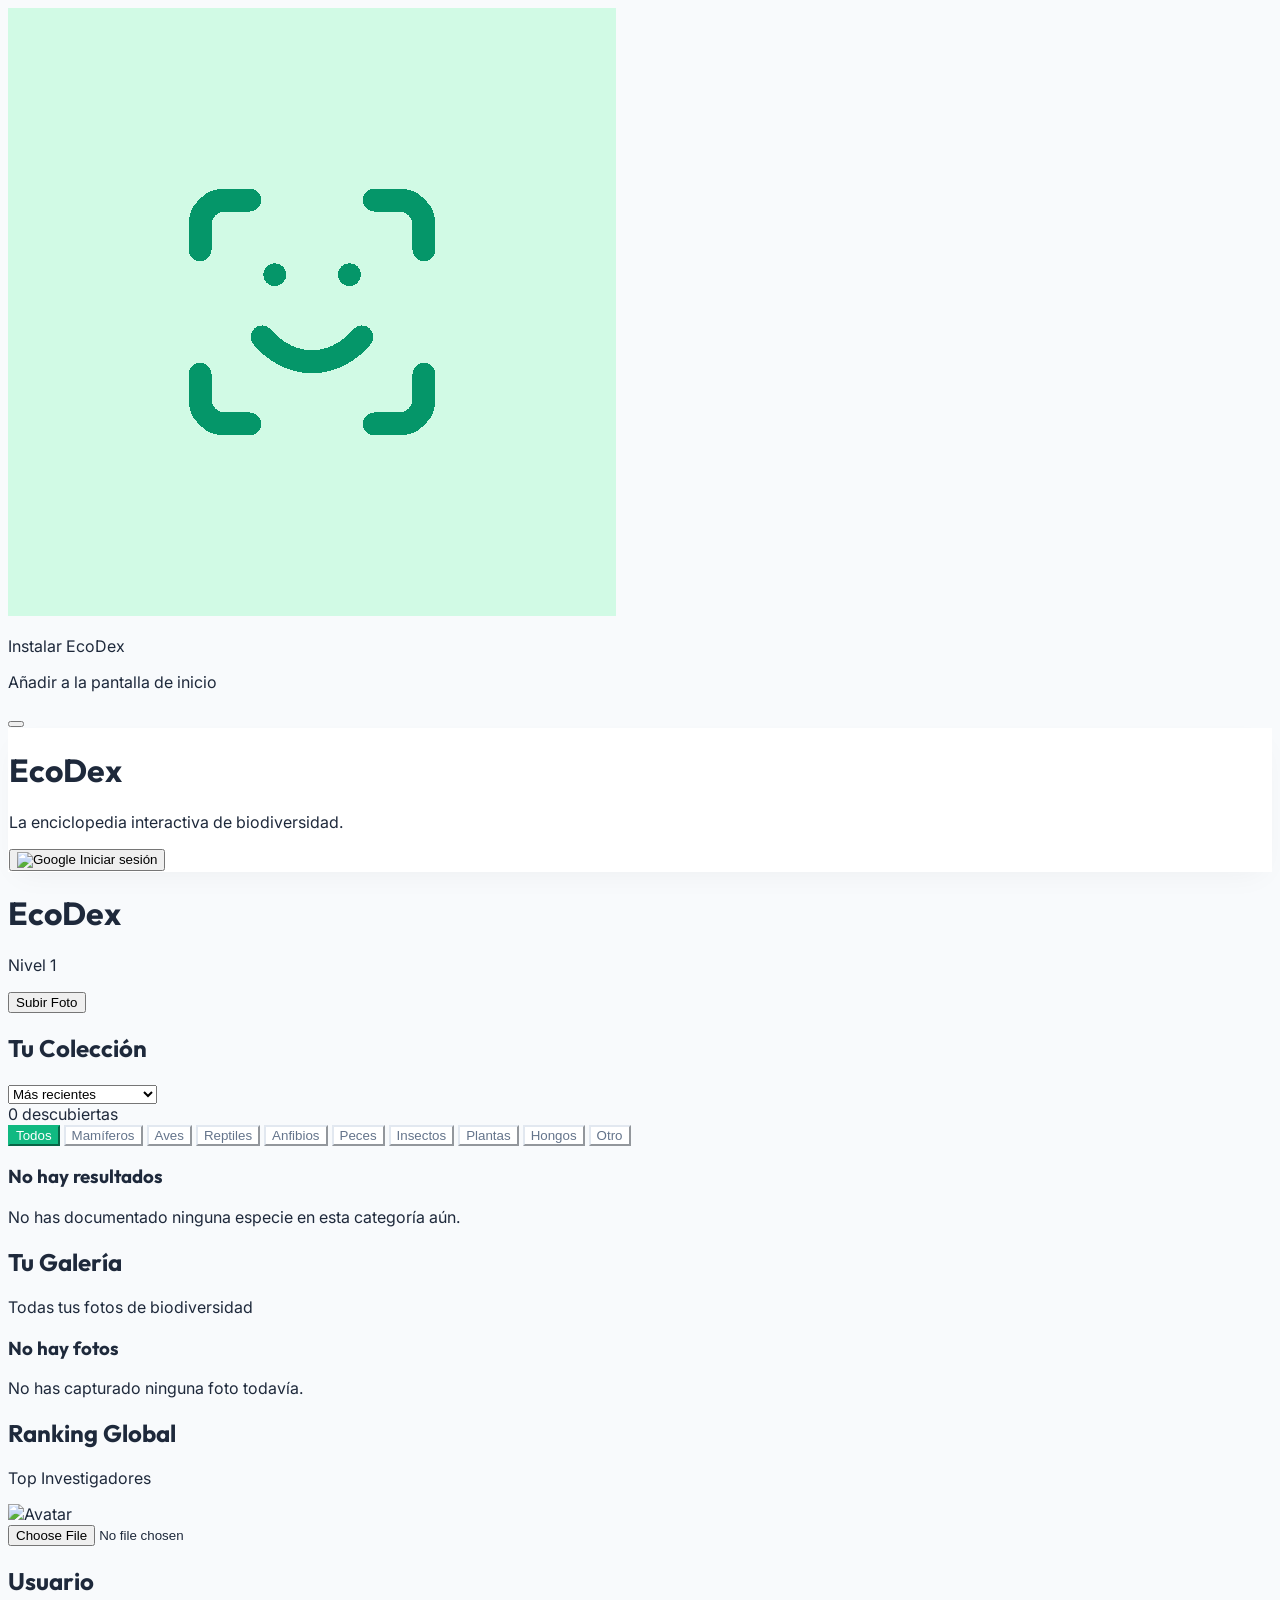
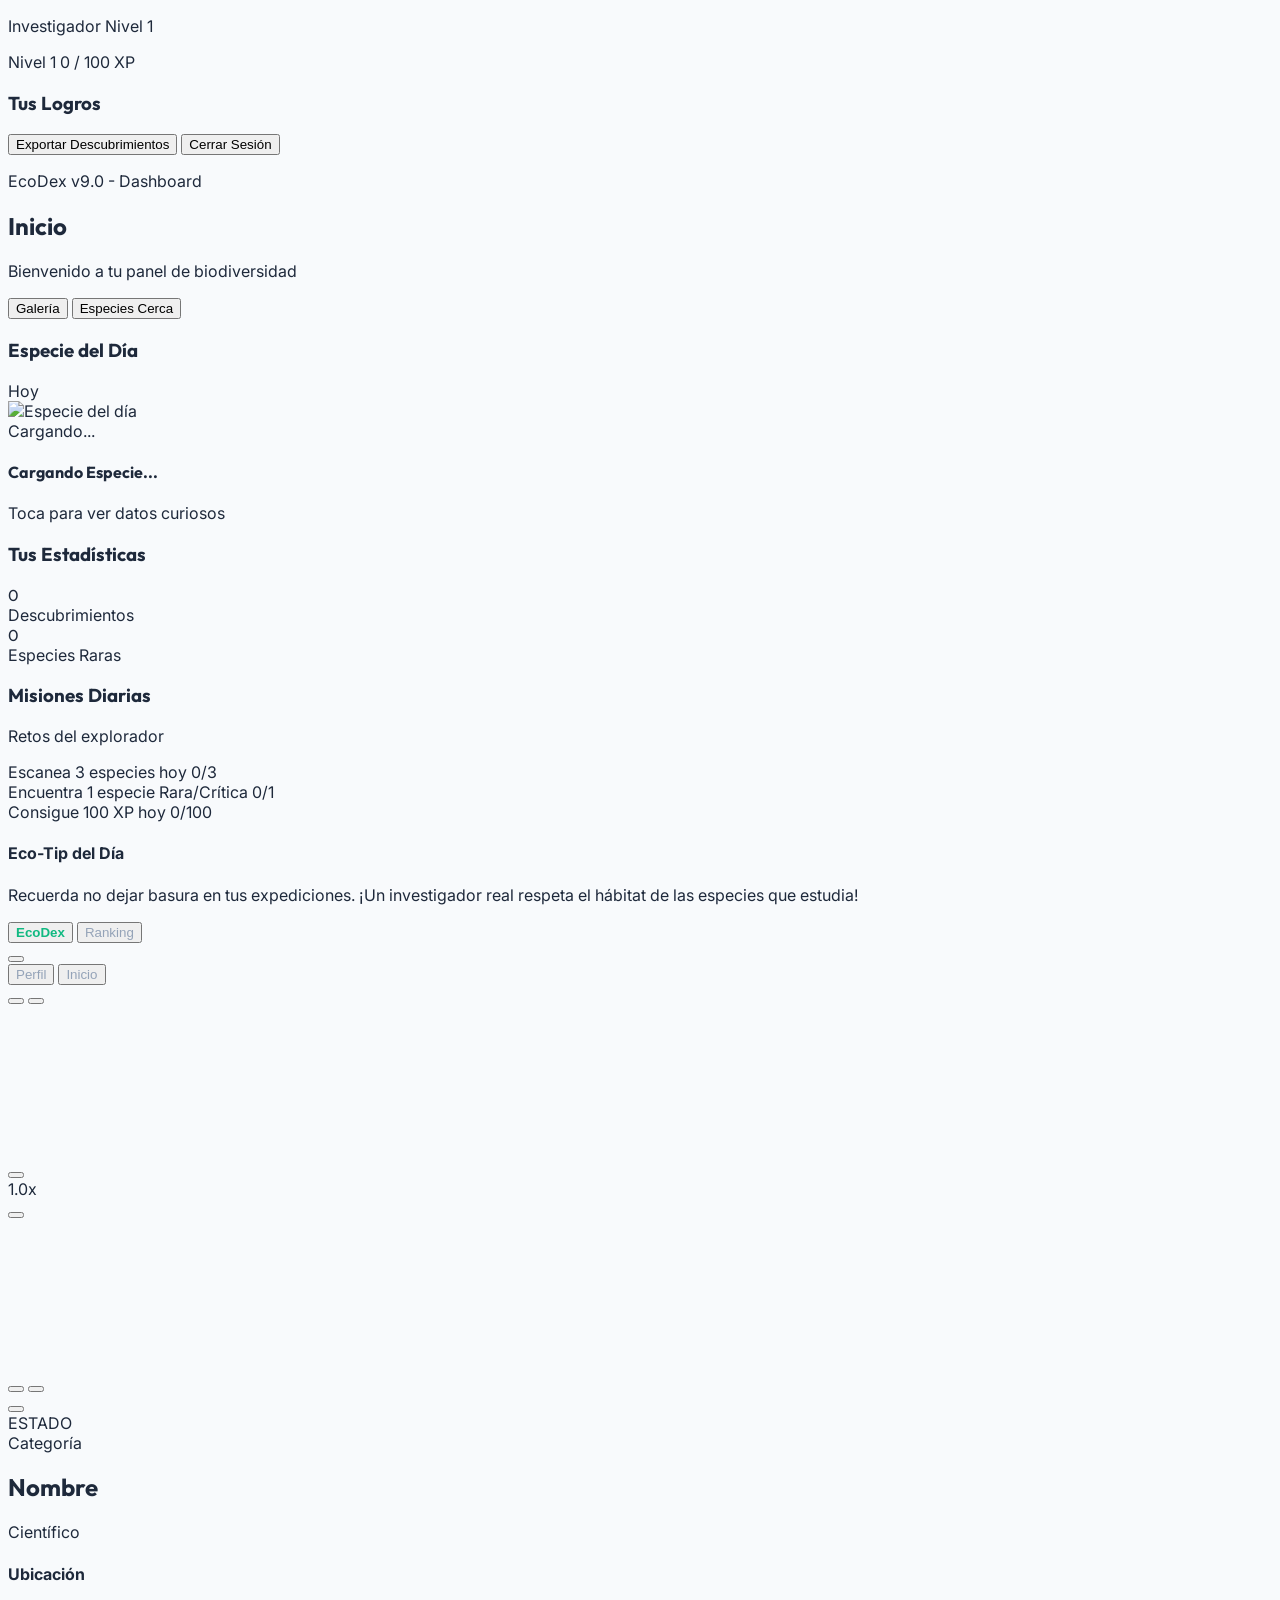
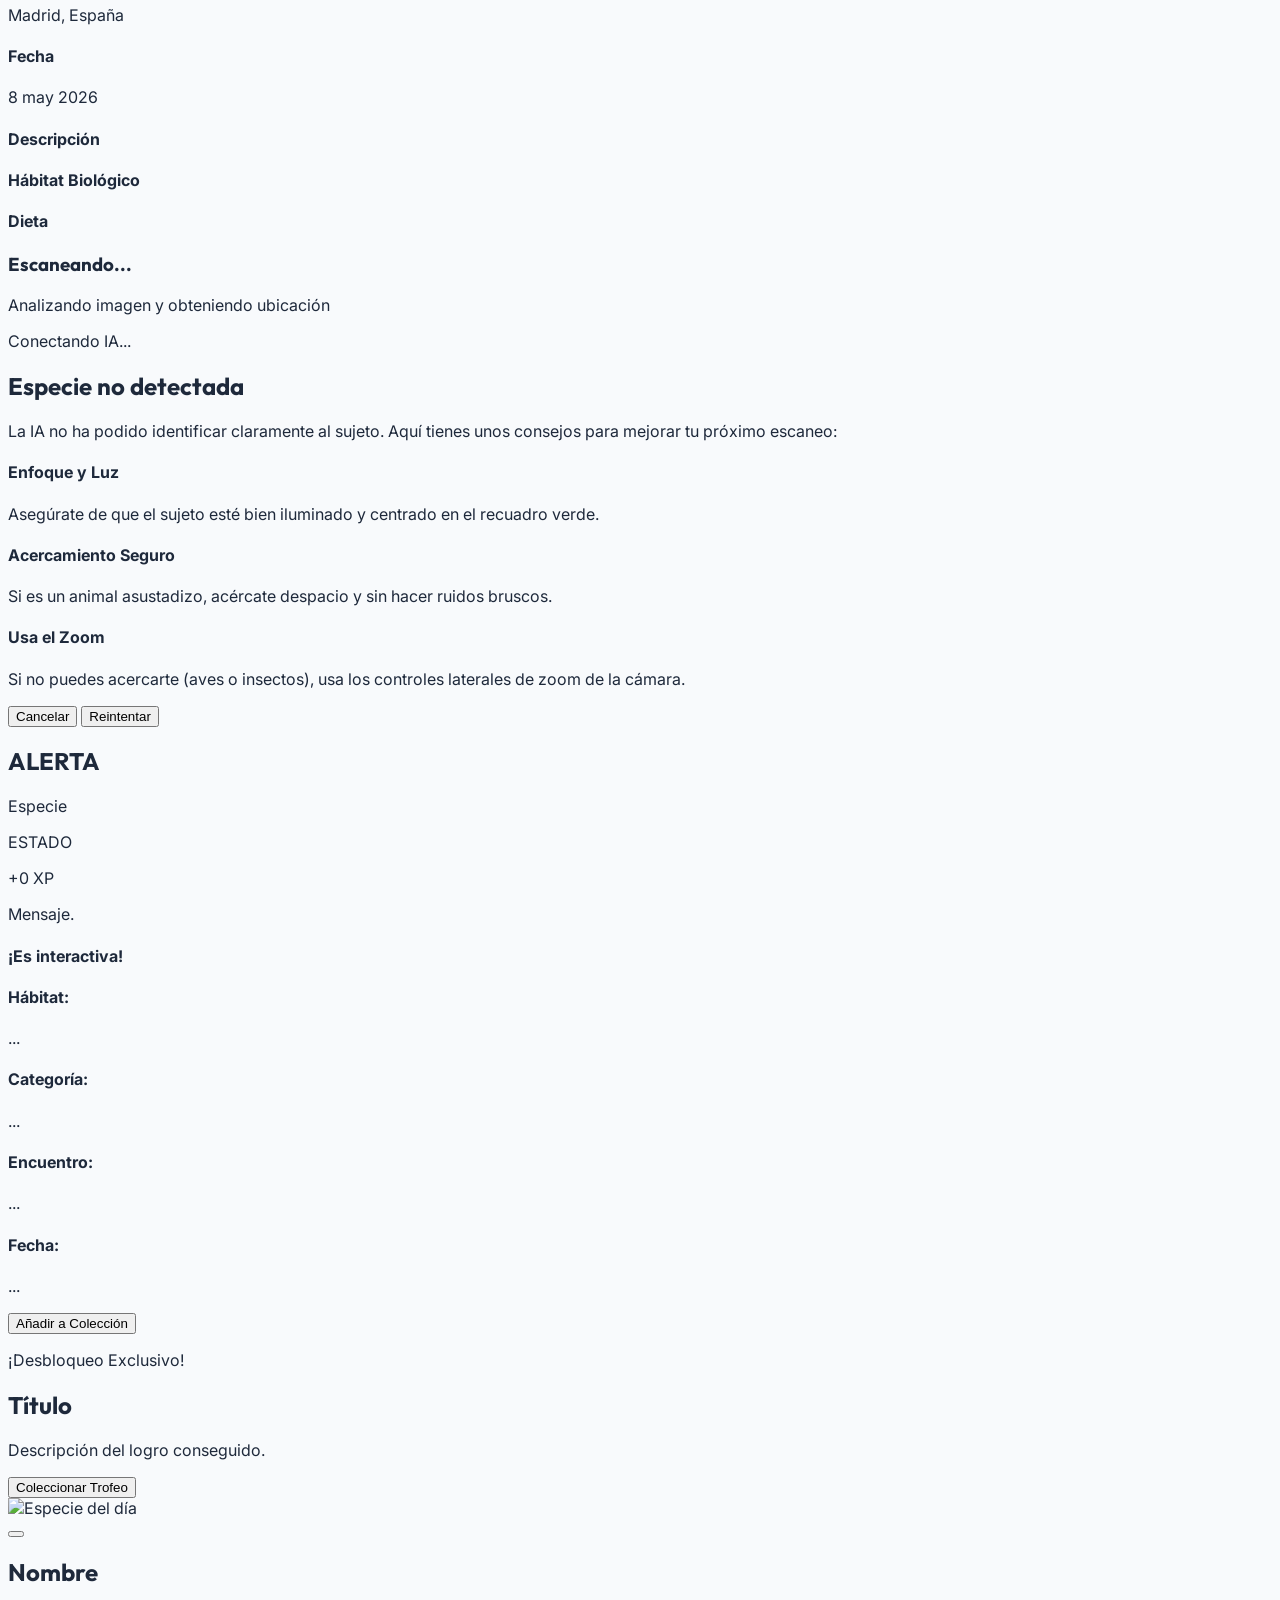
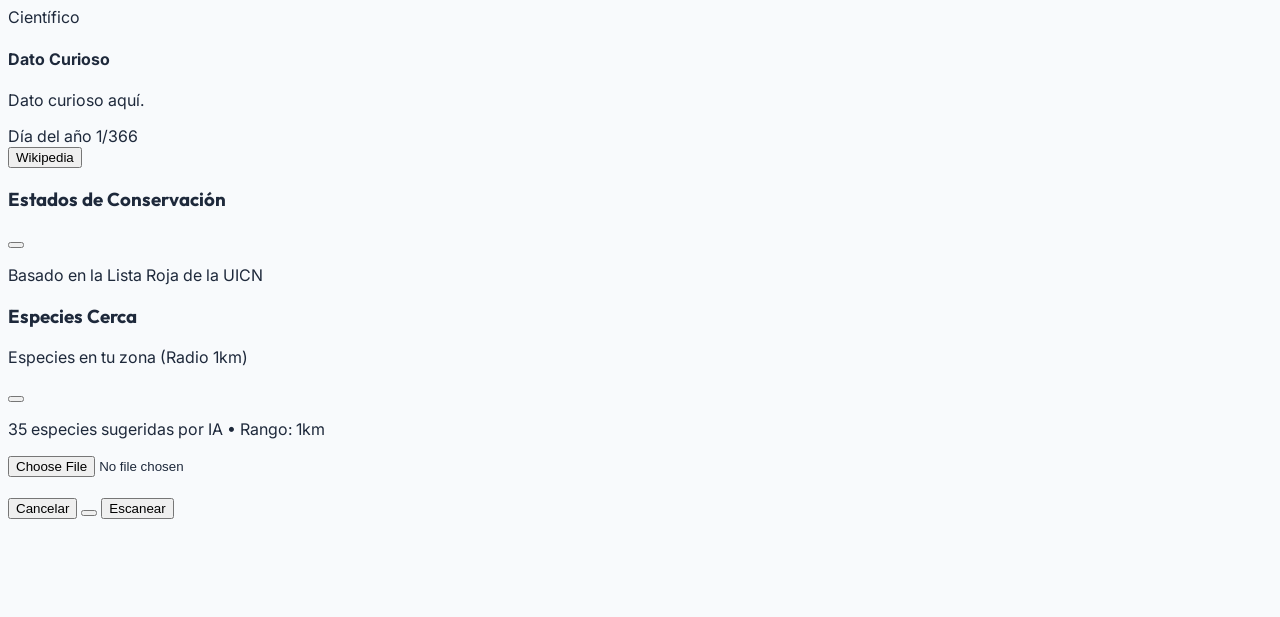
==== commit 250aaeb3: "x" ====
--- a/index.html
+++ b/index.html
@@ -210,6 +210,10 @@
                 <div id="achievements-grid" class="grid grid-cols-2 sm:grid-cols-3 gap-4 pb-6"></div>
                 
                 <div class="px-2 pb-8 mt-6 border-t border-slate-100 pt-6">
+                    <button id="btn-export-data"
+                            class="w-full flex items-center justify-center gap-3 text-emerald-600 bg-emerald-50 hover:bg-emerald-100 p-4 rounded-2xl transition-colors font-bold shadow-sm mb-4">
+                            <i data-lucide="download" class="w-5 h-5"></i> Exportar Descubrimientos
+                    </button>
                     <button id="btn-logout-settings"
                             class="w-full flex items-center justify-center gap-3 text-red-500 bg-red-50 hover:bg-red-100 p-4 rounded-2xl transition-colors font-bold shadow-sm">
                             <i data-lucide="log-out" class="w-5 h-5"></i> Cerrar Sesión
@@ -223,6 +227,20 @@
                 <div class="px-2 mb-6 mt-2">
                     <h2 class="text-3xl font-outfit font-bold text-slate-800">Inicio</h2>
                     <p class="text-slate-500 text-sm">Bienvenido a tu panel de biodiversidad</p>
+                </div>
+
+                <!-- Accesos Rápidos -->
+                <div class="px-2 mb-6">
+                    <div class="grid grid-cols-2 gap-4">
+                        <button id="btn-home-gallery"
+                            class="flex items-center justify-center gap-3 bg-emerald-50 hover:bg-emerald-100 text-emerald-700 font-bold py-4 px-4 rounded-2xl border border-emerald-100 shadow-sm transition-all text-sm">
+                            <i data-lucide="image" class="w-5 h-5"></i> Galería
+                        </button>
+                        <button id="btn-home-nearby"
+                            class="flex items-center justify-center gap-3 bg-blue-50 hover:bg-blue-100 text-blue-700 font-bold py-4 px-4 rounded-2xl border border-blue-100 shadow-sm transition-all text-sm">
+                            <i data-lucide="map-pin" class="w-5 h-5"></i> Especies Cerca
+                        </button>
+                    </div>
                 </div>
                 
                 <!-- Especie del Día -->
@@ -340,7 +358,7 @@
 
     <!-- Navegación Inferior -->
     <div id="bottom-nav"
-        class="hidden fixed bottom-0 left-0 w-full bg-white border-t border-slate-200 pb-safe pt-2 px-1 grid grid-cols-6 h-[80px] items-center justify-items-center z-40 shadow-[0_-10px_20px_rgba(0,0,0,0.02)]">
+        class="hidden fixed bottom-0 left-0 w-full bg-white border-t border-slate-200 pb-safe pt-2 px-1 grid grid-cols-5 h-[80px] items-center justify-items-center z-40 shadow-[0_-10px_20px_rgba(0,0,0,0.02)]">
         <button class="nav-btn w-full flex flex-col items-center gap-1 nav-active" data-target="view-ecodex">
             <i data-lucide="book-open" class="w-6 h-6"></i><span
                 class="text-[9px] uppercase tracking-wide">EcoDex</span>
@@ -348,11 +366,6 @@
         <button class="nav-btn w-full flex flex-col items-center gap-1 nav-inactive" data-target="view-leaderboard">
             <i data-lucide="bar-chart-2" class="w-6 h-6"></i><span
                 class="text-[9px] uppercase tracking-wide">Ranking</span>
-        </button>
-
-        <button class="nav-btn w-full flex flex-col items-center gap-1 nav-inactive" data-target="view-gallery">
-            <i data-lucide="image" class="w-6 h-6"></i><span
-                class="text-[9px] uppercase tracking-wide">Galería</span>
         </button>
 
         <div class="w-full flex justify-center relative -top-6">
@@ -722,6 +735,29 @@
         </div>
     </div>
 
+    <!-- Modal Especies Cercanas -->
+    <div id="nearby-modal" class="hidden fixed inset-0 z-[200] flex items-center justify-center bg-slate-900/60 backdrop-blur-sm p-4 transition-opacity">
+        <div class="bg-white w-full max-w-xl rounded-3xl shadow-2xl overflow-hidden flex flex-col max-h-[85vh] achievement-pop">
+            <div class="p-5 border-b border-slate-100 flex justify-between items-center bg-slate-50">
+                <div>
+                    <h3 class="text-xl font-outfit font-bold text-slate-800 flex items-center gap-2">
+                        <i data-lucide="map-pin" class="text-blue-500 w-6 h-6"></i> Especies Cerca
+                    </h3>
+                    <p class="text-slate-500 text-xs mt-0.5" id="nearby-modal-subtitle">Especies en tu zona (Radio 1km)</p>
+                </div>
+                <button id="btn-close-nearby" class="text-slate-400 hover:bg-slate-200 p-2 rounded-full transition-colors">
+                    <i data-lucide="x" class="w-5 h-5"></i>
+                </button>
+            </div>
+            <div class="p-5 overflow-y-auto space-y-3 flex-1" id="nearby-list-container">
+                <!-- Se inyecta con JS -->
+            </div>
+            <div class="p-4 bg-slate-50 border-t border-slate-100 text-center">
+                <p class="text-[10px] text-slate-500 font-medium uppercase tracking-widest">35 especies sugeridas por IA • Rango: 1km</p>
+            </div>
+        </div>
+    </div>
+
     <!-- Input oculto para subir fotos -->
     <input type="file" id="upload-photo-input" accept="image/*" class="hidden">
 
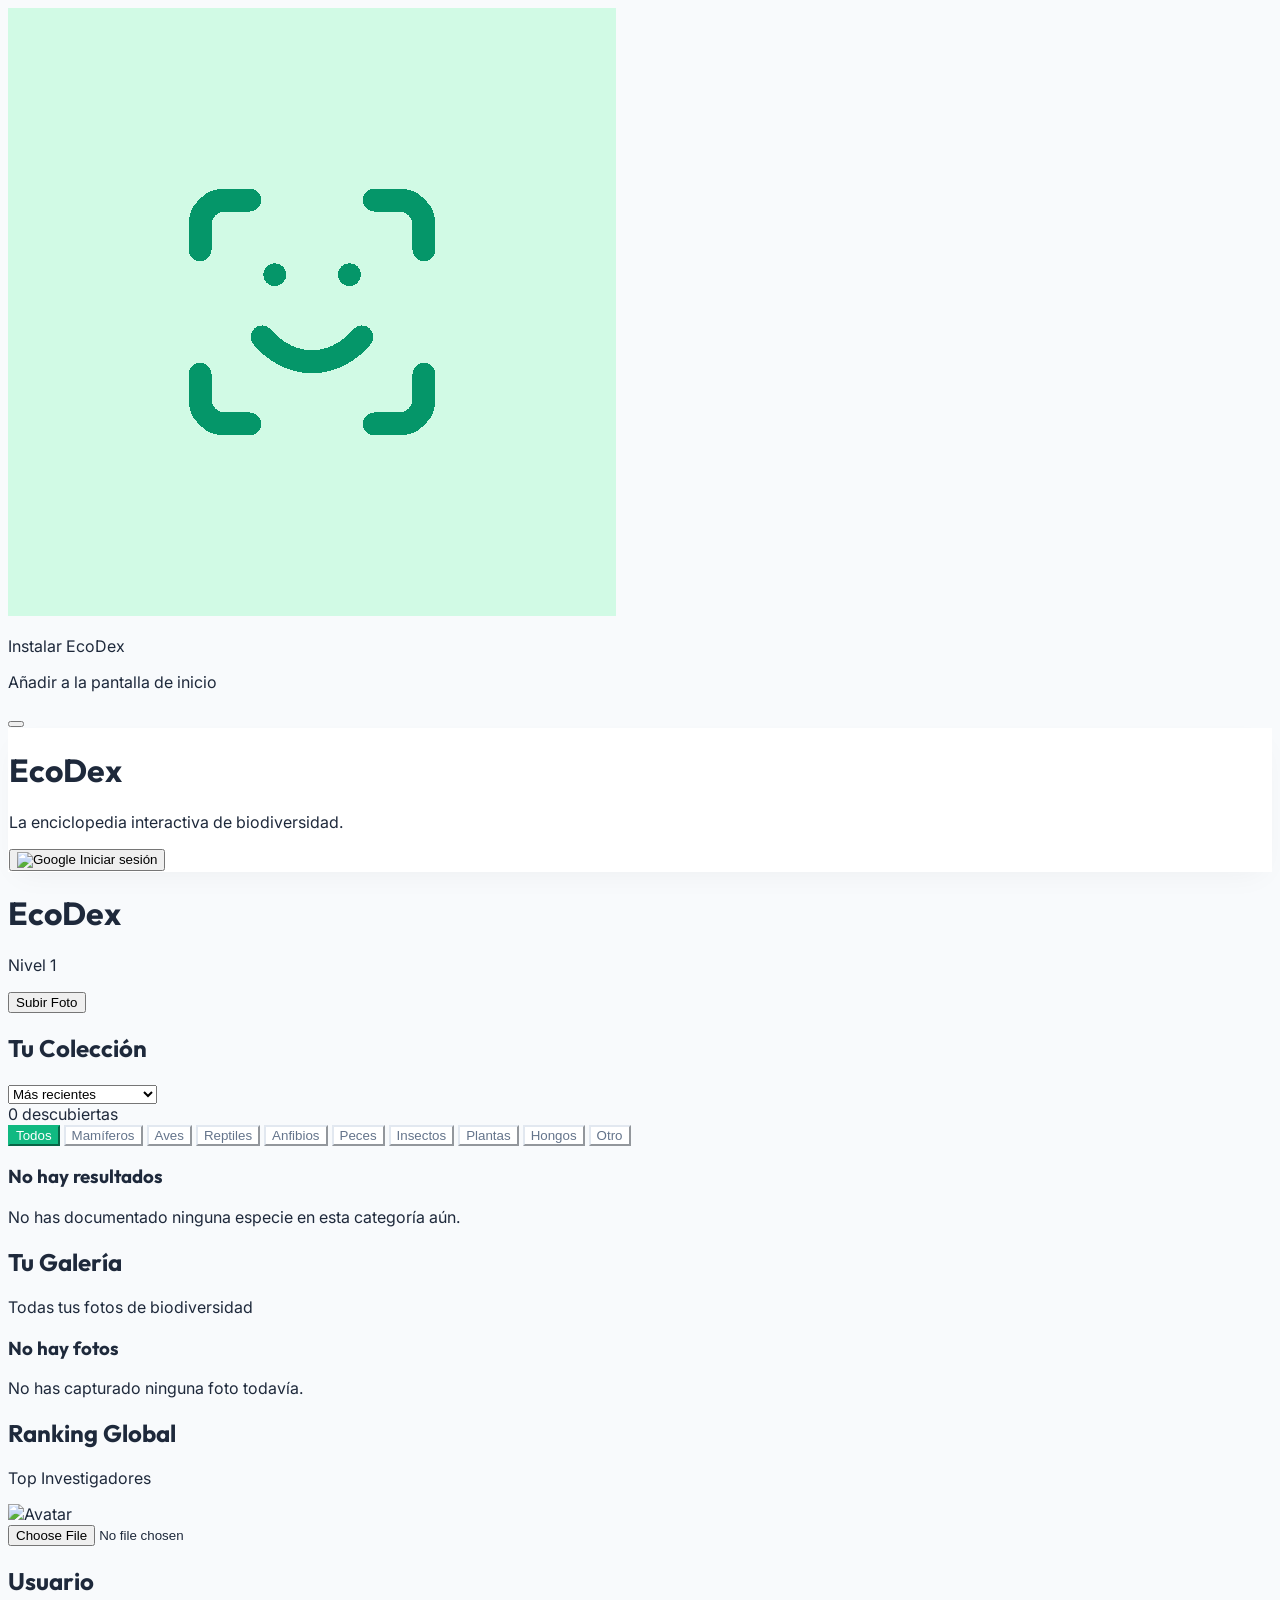
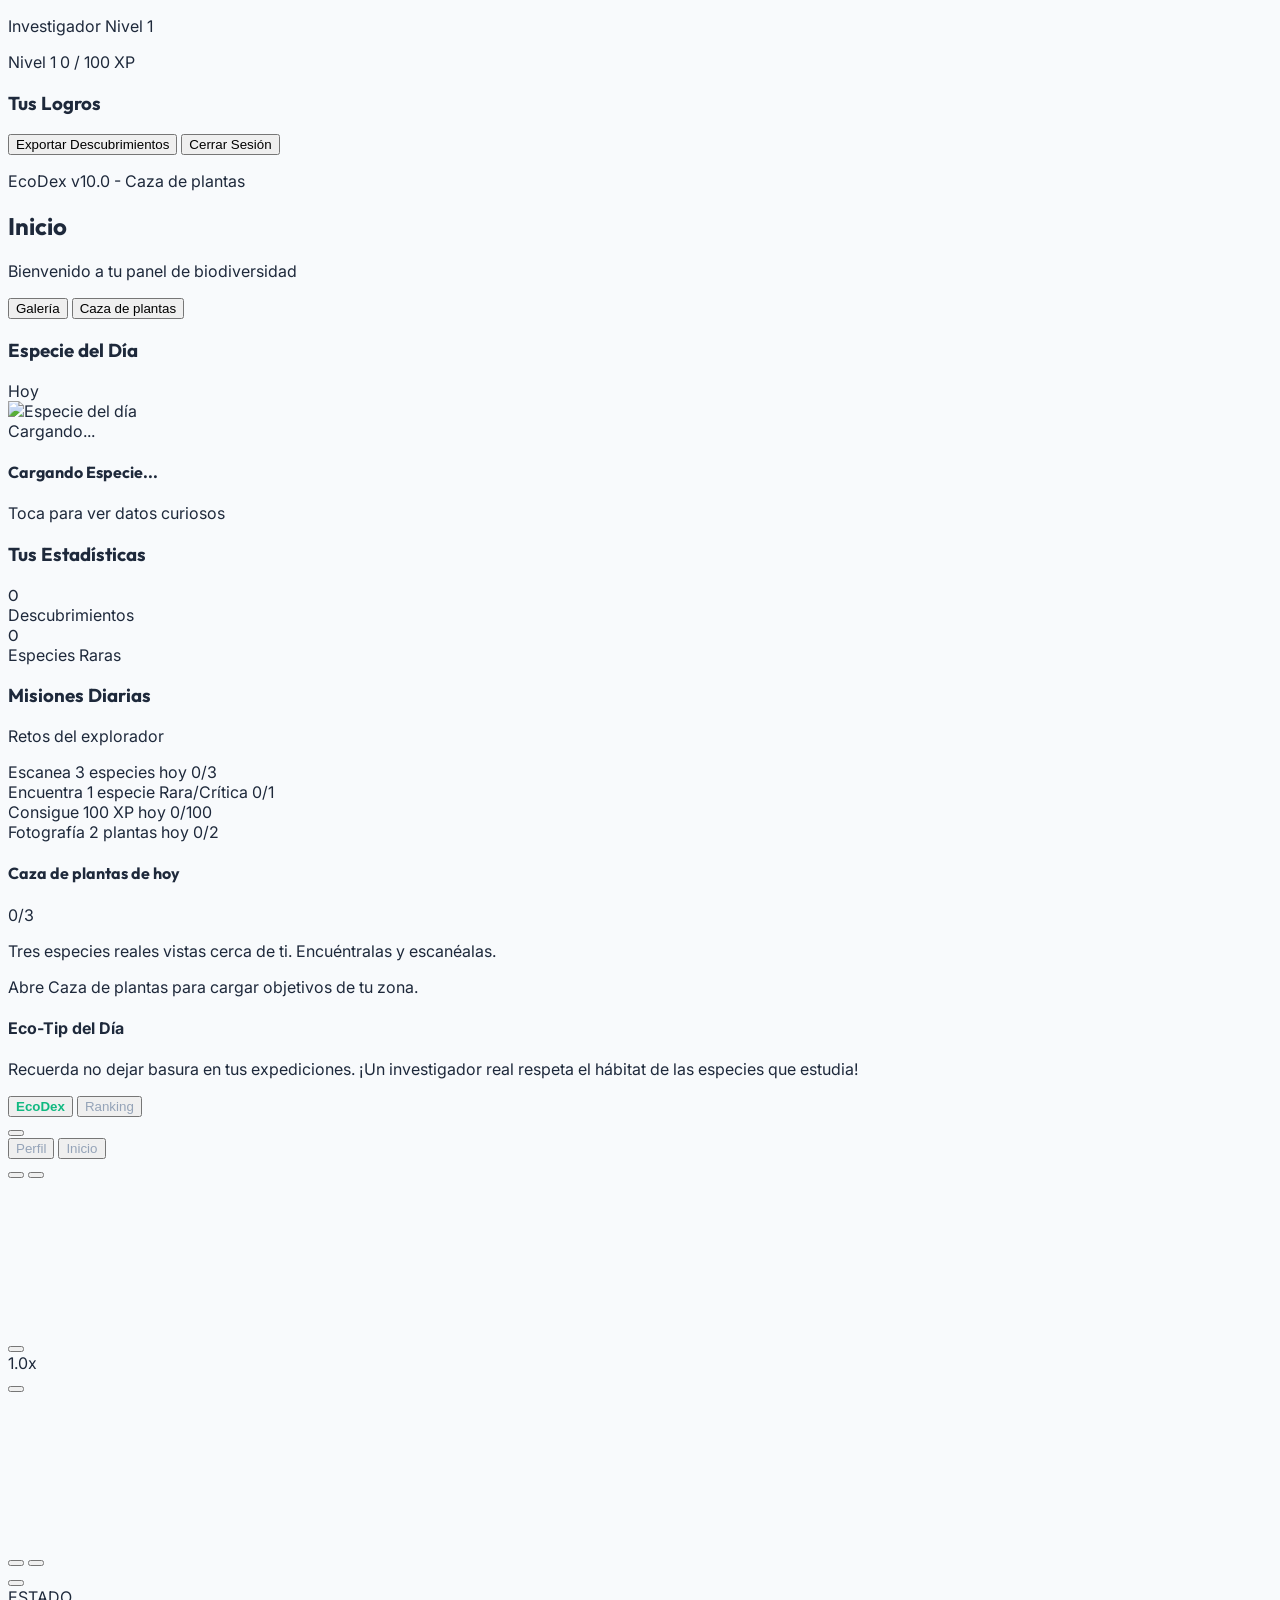
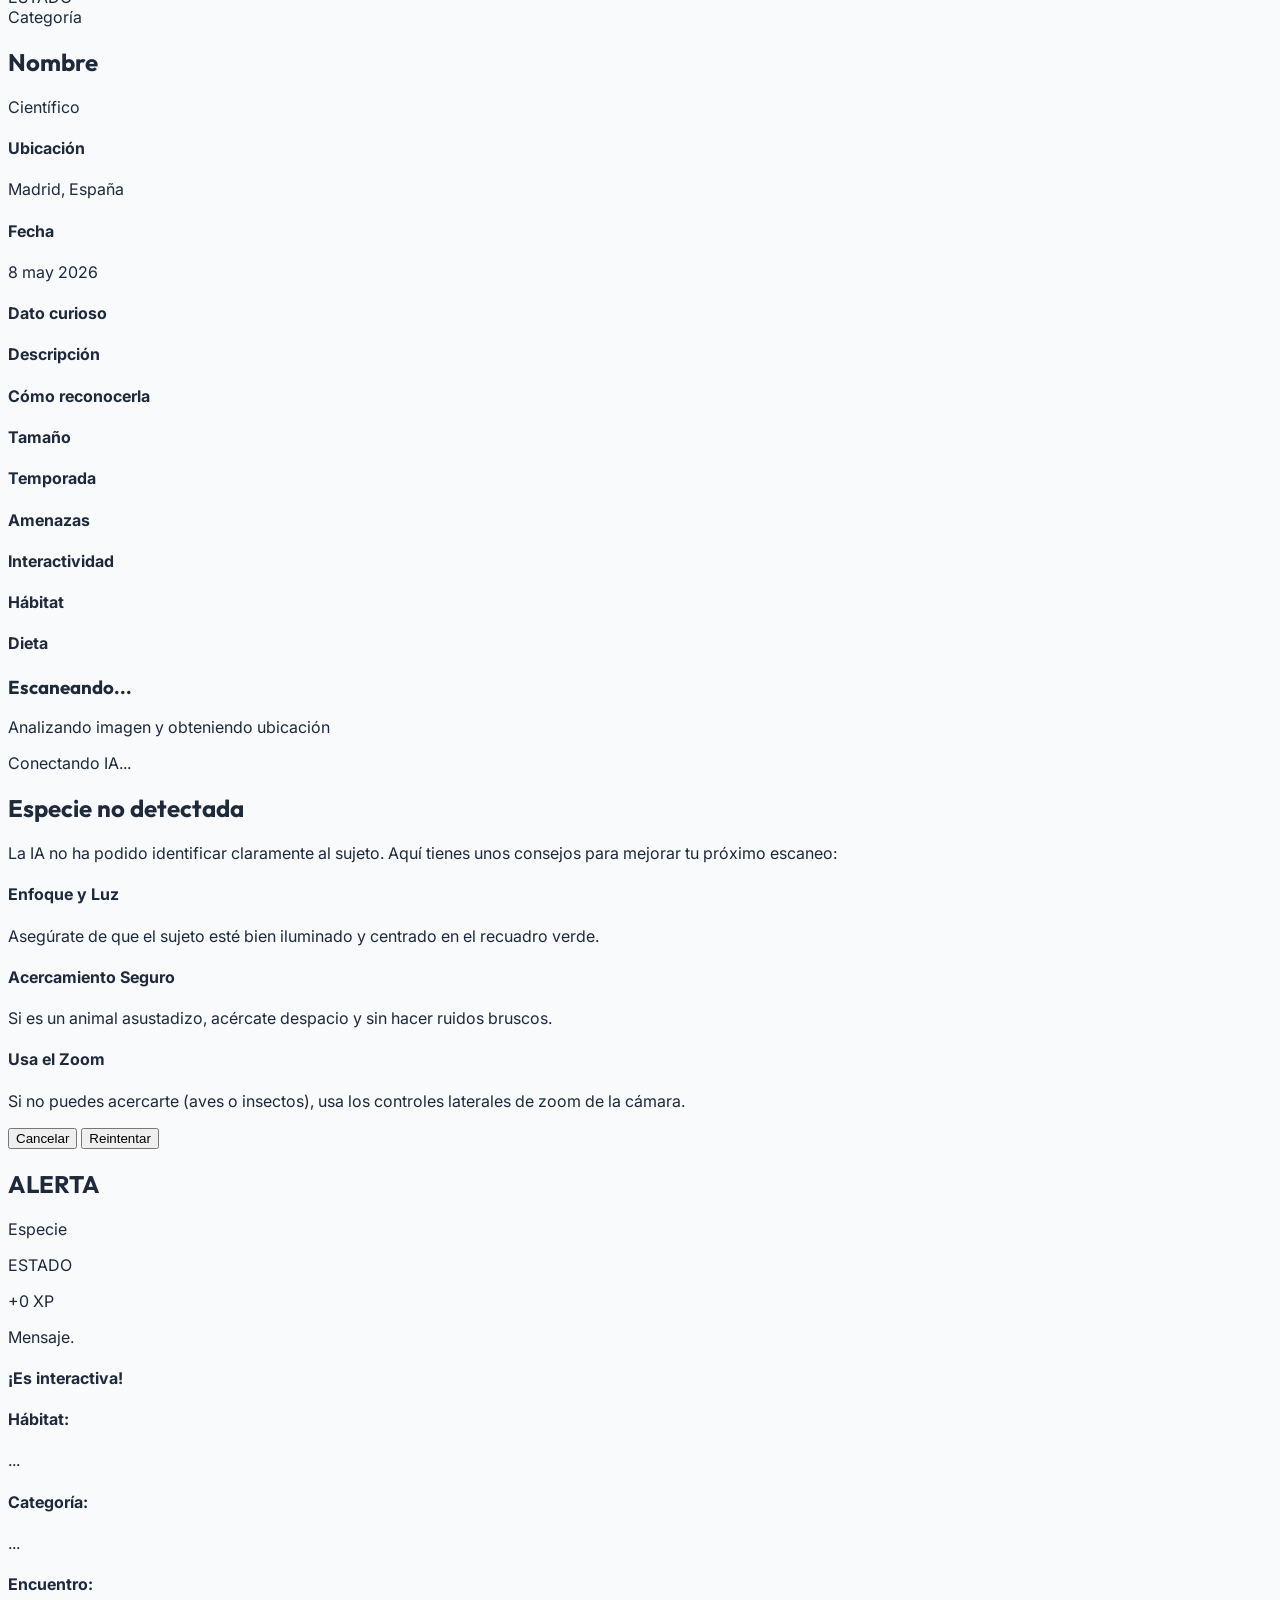
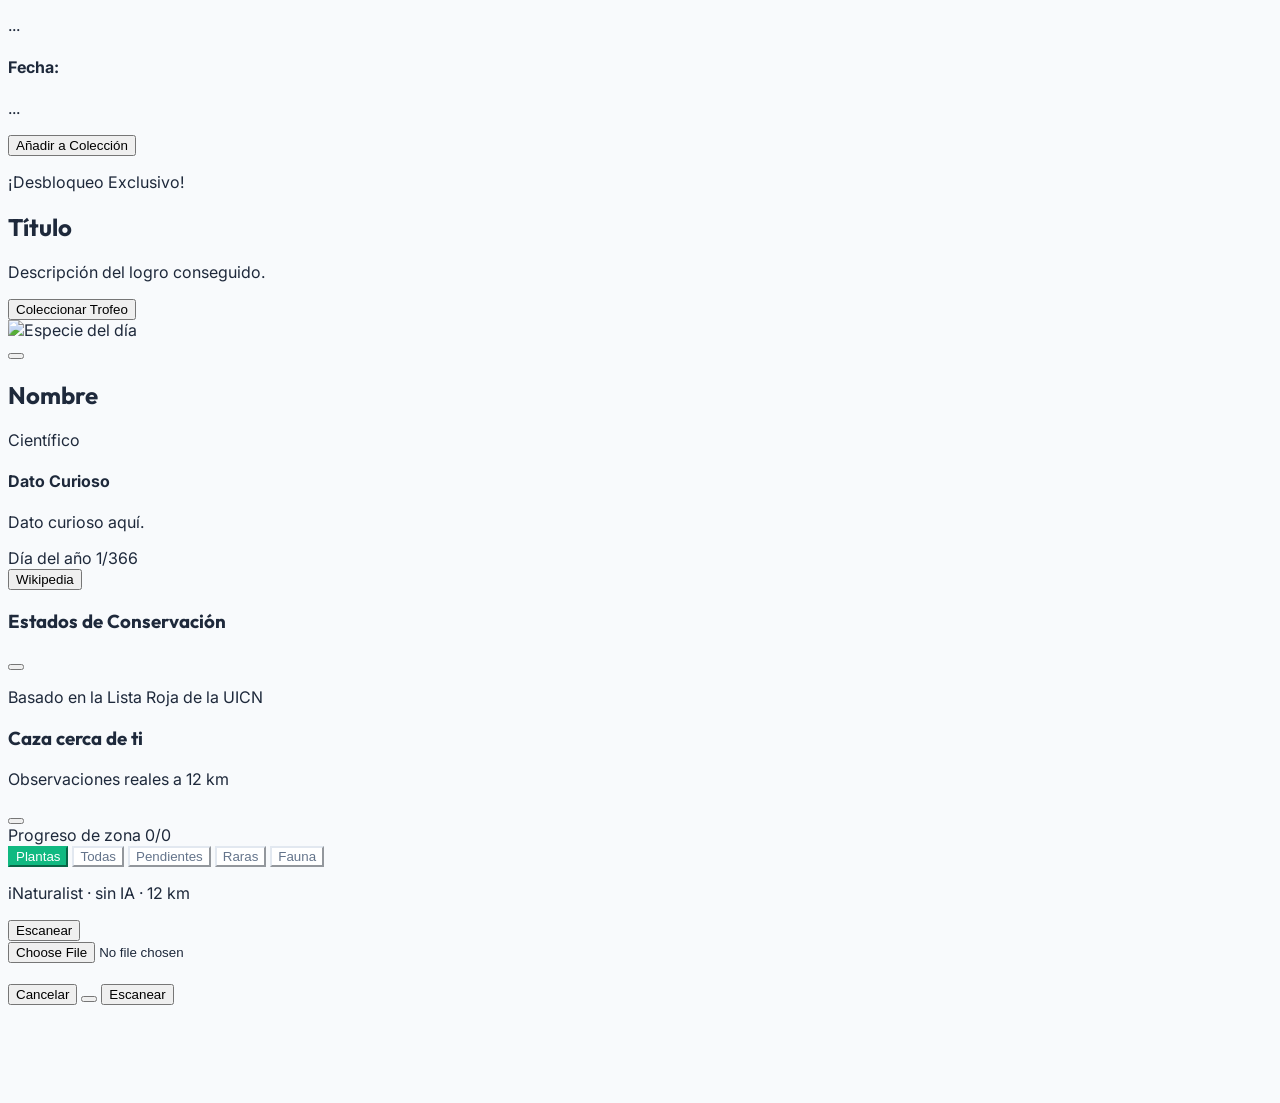
==== commit f4509064: "x" ====
--- a/index.html
+++ b/index.html
@@ -218,7 +218,7 @@
                             class="w-full flex items-center justify-center gap-3 text-red-500 bg-red-50 hover:bg-red-100 p-4 rounded-2xl transition-colors font-bold shadow-sm">
                             <i data-lucide="log-out" class="w-5 h-5"></i> Cerrar Sesión
                     </button>
-                    <p class="text-center text-xs text-slate-400 mt-4">EcoDex v9.0 - Dashboard</p>
+                    <p class="text-center text-xs text-slate-400 mt-4">EcoDex v10.0 - Caza de plantas</p>
                 </div>
             </div>
 
@@ -238,7 +238,7 @@
                         </button>
                         <button id="btn-home-nearby"
                             class="flex items-center justify-center gap-3 bg-blue-50 hover:bg-blue-100 text-blue-700 font-bold py-4 px-4 rounded-2xl border border-blue-100 shadow-sm transition-all text-sm">
-                            <i data-lucide="map-pin" class="w-5 h-5"></i> Especies Cerca
+                            <i data-lucide="leaf" class="w-5 h-5"></i> Caza de plantas
                         </button>
                     </div>
                 </div>
@@ -336,6 +336,32 @@
                                         <div class="bg-gradient-to-r from-blue-500 to-blue-400 h-full rounded-full transition-all duration-1000 ease-out" style="width: 0%;" id="m3-progress"></div>
                                     </div>
                                 </div>
+                                <!-- Misión 4: plantas -->
+                                <div>
+                                    <div class="flex justify-between text-xs mb-1.5 font-medium">
+                                        <span class="text-slate-300">Fotografía 2 plantas hoy</span>
+                                        <span class="font-bold text-lime-400" id="m4-text">0/2</span>
+                                    </div>
+                                    <div class="w-full bg-slate-700 rounded-full h-2 overflow-hidden shadow-inner">
+                                        <div class="bg-gradient-to-r from-lime-500 to-emerald-400 h-full rounded-full transition-all duration-1000 ease-out" style="width: 0%;" id="m4-progress"></div>
+                                    </div>
+                                </div>
+                            </div>
+                        </div>
+
+                        <!-- Caza diaria de plantas -->
+                        <div id="plant-hunt-card" class="col-span-2 bg-gradient-to-br from-emerald-600 to-teal-700 p-5 rounded-3xl shadow-lg text-white relative overflow-hidden cursor-pointer hover:shadow-xl transition-shadow">
+                            <div class="absolute -right-6 -bottom-8 w-28 h-28 bg-white/10 rounded-full blur-xl"></div>
+                            <div class="flex items-center justify-between mb-3 relative z-10">
+                                <div class="flex items-center gap-2">
+                                    <i data-lucide="flower-2" class="w-5 h-5 text-lime-200"></i>
+                                    <h4 class="font-outfit font-bold">Caza de plantas de hoy</h4>
+                                </div>
+                                <span id="plant-hunt-progress" class="text-[10px] font-bold uppercase tracking-widest bg-white/15 px-2 py-1 rounded-full">0/3</span>
+                            </div>
+                            <p class="text-xs text-emerald-50/90 mb-3 relative z-10">Tres especies reales vistas cerca de ti. Encuéntralas y escanéalas.</p>
+                            <div id="plant-hunt-targets" class="space-y-2 relative z-10">
+                                <p class="text-xs text-emerald-100/80">Abre Caza de plantas para cargar objetivos de tu zona.</p>
                             </div>
                         </div>
 
@@ -503,25 +529,63 @@
                         </div>
                     </div>
 
+                    <div id="detail-fact-box" class="hidden bg-violet-50 border border-violet-100 rounded-2xl p-3">
+                        <h4 class="text-[10px] font-bold text-violet-600 uppercase mb-1 flex items-center gap-1">
+                            <i data-lucide="sparkles" class="w-3 h-3"></i> Dato curioso</h4>
+                        <p id="detail-fact" class="text-violet-900 text-sm font-medium leading-relaxed"></p>
+                    </div>
+
                     <div>
                         <h4
                             class="text-xs font-bold text-slate-400 uppercase tracking-wider mb-1 flex items-center gap-1">
                             <i data-lucide="info" class="w-3 h-3 text-slate-400"></i> Descripción</h4>
                         <p id="detail-desc" class="text-slate-700 text-sm leading-relaxed"></p>
                     </div>
+
+                    <div id="detail-id-box" class="hidden bg-emerald-50 border border-emerald-100 rounded-2xl p-3">
+                        <h4 class="text-[10px] font-bold text-emerald-700 uppercase mb-1 flex items-center gap-1">
+                            <i data-lucide="eye" class="w-3 h-3"></i> Cómo reconocerla</h4>
+                        <p id="detail-recognize" class="text-emerald-900 text-sm leading-relaxed"></p>
+                    </div>
+
+                    <div class="grid grid-cols-2 gap-3">
+                        <div id="detail-size-box" class="hidden bg-slate-50 border border-slate-100 rounded-xl p-3">
+                            <h4 class="text-[10px] font-bold text-slate-500 uppercase mb-1 flex items-center gap-1">
+                                <i data-lucide="ruler" class="w-3 h-3"></i> Tamaño</h4>
+                            <p id="detail-size" class="text-slate-800 text-xs font-medium"></p>
+                        </div>
+                        <div id="detail-season-box" class="hidden bg-slate-50 border border-slate-100 rounded-xl p-3">
+                            <h4 class="text-[10px] font-bold text-slate-500 uppercase mb-1 flex items-center gap-1">
+                                <i data-lucide="sun" class="w-3 h-3"></i> Temporada</h4>
+                            <p id="detail-season" class="text-slate-800 text-xs font-medium"></p>
+                        </div>
+                    </div>
+
+                    <div id="detail-threat-box" class="hidden bg-red-50 border border-red-100 rounded-2xl p-3">
+                        <h4 class="text-[10px] font-bold text-red-600 uppercase mb-1 flex items-center gap-1">
+                            <i data-lucide="shield-alert" class="w-3 h-3"></i> Amenazas</h4>
+                        <p id="detail-threats" class="text-red-800 text-sm leading-relaxed"></p>
+                    </div>
+
+                    <div id="detail-interact-box" class="hidden bg-amber-50 border border-amber-100 rounded-2xl p-3">
+                        <h4 class="text-[10px] font-bold text-amber-700 uppercase mb-1 flex items-center gap-1">
+                            <i data-lucide="hand" class="w-3 h-3"></i> Interactividad</h4>
+                        <p id="detail-interact" class="text-amber-900 text-sm leading-relaxed"></p>
+                    </div>
+
                     <div class="grid grid-cols-1 sm:grid-cols-2 gap-4 mt-2">
                         <div>
                             <h4
                                 class="text-xs font-bold text-amber-600 uppercase tracking-wider mb-1 flex items-center gap-1">
-                                <i data-lucide="map" class="w-3 h-3"></i> Hábitat Biológico</h4>
+                                <i data-lucide="map" class="w-3 h-3"></i> Hábitat</h4>
                             <p id="detail-habitat"
                                 class="text-slate-700 text-sm leading-relaxed bg-amber-50 p-3 rounded-xl border border-amber-100/50 h-full">
                             </p>
                         </div>
                         <div>
-                            <h4
+                            <h4 id="detail-diet-label"
                                 class="text-xs font-bold text-blue-600 uppercase tracking-wider mb-1 flex items-center gap-1">
-                                <i data-lucide="utensils" class="w-3 h-3"></i> Dieta</h4>
+                                <i data-lucide="utensils" class="w-3 h-3"></i> <span>Dieta</span></h4>
                             <p id="detail-diet"
                                 class="text-slate-700 text-sm leading-relaxed bg-blue-50 p-3 rounded-xl border border-blue-100/50 h-full">
                             </p>
@@ -545,10 +609,8 @@
 
             <div class="w-full bg-slate-100 rounded-full h-3 mb-2 overflow-hidden shadow-inner border border-slate-200">
                 <div id="loading-progress"
-                    class="bg-gradient-to-r from-emerald-400 to-teal-500 h-full rounded-full w-0 relative overflow-hidden">
-                    <div
-                        class="absolute top-0 left-0 w-full h-full bg-gradient-to-r from-transparent via-white/40 to-transparent -translate-x-full animate-[shimmer_2s_infinite]">
-                    </div>
+                    class="bg-gradient-to-r from-emerald-400 to-teal-500 h-full rounded-full relative overflow-hidden">
+                    <div class="loading-sheen absolute inset-0"></div>
                 </div>
             </div>
             <p class="text-[10px] font-bold text-slate-400 uppercase tracking-widest" id="loading-status">Conectando
@@ -735,25 +797,47 @@
         </div>
     </div>
 
-    <!-- Modal Especies Cercanas -->
+    <!-- Modal Especies Cercanas / Caza de plantas -->
     <div id="nearby-modal" class="hidden fixed inset-0 z-[200] flex items-center justify-center bg-slate-900/60 backdrop-blur-sm p-4 transition-opacity">
         <div class="bg-white w-full max-w-xl rounded-3xl shadow-2xl overflow-hidden flex flex-col max-h-[85vh] achievement-pop">
-            <div class="p-5 border-b border-slate-100 flex justify-between items-center bg-slate-50">
-                <div>
-                    <h3 class="text-xl font-outfit font-bold text-slate-800 flex items-center gap-2">
-                        <i data-lucide="map-pin" class="text-blue-500 w-6 h-6"></i> Especies Cerca
-                    </h3>
-                    <p class="text-slate-500 text-xs mt-0.5" id="nearby-modal-subtitle">Especies en tu zona (Radio 1km)</p>
-                </div>
-                <button id="btn-close-nearby" class="text-slate-400 hover:bg-slate-200 p-2 rounded-full transition-colors">
-                    <i data-lucide="x" class="w-5 h-5"></i>
-                </button>
-            </div>
+            <div class="p-5 border-b border-slate-100 bg-slate-50">
+                <div class="flex justify-between items-start gap-3">
+                    <div>
+                        <h3 class="text-xl font-outfit font-bold text-slate-800 flex items-center gap-2">
+                            <i data-lucide="leaf" class="text-emerald-500 w-6 h-6"></i> Caza cerca de ti
+                        </h3>
+                        <p class="text-slate-500 text-xs mt-0.5" id="nearby-modal-subtitle">Observaciones reales a 12 km</p>
+                    </div>
+                    <button id="btn-close-nearby" class="text-slate-400 hover:bg-slate-200 p-2 rounded-full transition-colors">
+                        <i data-lucide="x" class="w-5 h-5"></i>
+                    </button>
+                </div>
+                <div class="mt-3">
+                    <div class="flex justify-between text-[10px] font-bold uppercase tracking-wider text-slate-500 mb-1">
+                        <span>Progreso de zona</span>
+                        <span id="nearby-progress-text">0/0</span>
+                    </div>
+                    <div class="w-full bg-slate-200 rounded-full h-2 overflow-hidden">
+                        <div id="nearby-progress-bar" class="bg-emerald-500 h-2 rounded-full transition-all duration-500" style="width:0%"></div>
+                    </div>
+                </div>
+                <div id="nearby-filters" class="flex gap-2 mt-3 overflow-x-auto hide-scrollbar">
+                    <button class="nearby-filter tab-active text-[11px] font-bold px-3 py-1.5 rounded-full border whitespace-nowrap" data-filter="plantas">Plantas</button>
+                    <button class="nearby-filter tab-inactive text-[11px] font-bold px-3 py-1.5 rounded-full border whitespace-nowrap" data-filter="todas">Todas</button>
+                    <button class="nearby-filter tab-inactive text-[11px] font-bold px-3 py-1.5 rounded-full border whitespace-nowrap" data-filter="pendientes">Pendientes</button>
+                    <button class="nearby-filter tab-inactive text-[11px] font-bold px-3 py-1.5 rounded-full border whitespace-nowrap" data-filter="raras">Raras</button>
+                    <button class="nearby-filter tab-inactive text-[11px] font-bold px-3 py-1.5 rounded-full border whitespace-nowrap" data-filter="animales">Fauna</button>
+                </div>
+            </div>
+            <div id="nearby-hunt-banner" class="hidden px-5 pt-4"></div>
             <div class="p-5 overflow-y-auto space-y-3 flex-1" id="nearby-list-container">
                 <!-- Se inyecta con JS -->
             </div>
-            <div class="p-4 bg-slate-50 border-t border-slate-100 text-center">
-                <p class="text-[10px] text-slate-500 font-medium uppercase tracking-widest">35 especies sugeridas por IA • Rango: 1km</p>
+            <div class="p-3 bg-slate-50 border-t border-slate-100 flex items-center justify-between gap-2">
+                <p class="text-[10px] text-slate-500 font-medium uppercase tracking-widest">iNaturalist · sin IA · 12 km</p>
+                <button id="btn-nearby-scan" class="text-[11px] font-bold bg-emerald-600 text-white px-3 py-1.5 rounded-xl hover:bg-emerald-500 transition-colors flex items-center gap-1">
+                    <i data-lucide="scan" class="w-3.5 h-3.5"></i> Escanear
+                </button>
             </div>
         </div>
     </div>
--- a/style.css
+++ b/style.css
@@ -154,8 +154,50 @@
     border-color: #e2e8f0;
 }
 
-.progress-bar-anim {
-    transition: width 13s cubic-bezier(0.39, 0.575, 0.565, 1);
+@keyframes loadingGrow {
+    0% { width: 6%; }
+    18% { width: 28%; }
+    42% { width: 54%; }
+    68% { width: 76%; }
+    100% { width: 92%; }
+}
+
+@keyframes loadingSheen {
+    0% { transform: translateX(-120%); }
+    100% { transform: translateX(120%); }
+}
+
+#loading-progress {
+    width: 6%;
+    min-width: 12px;
+}
+
+#loading-progress.progress-bar-anim {
+    animation: loadingGrow 9s cubic-bezier(0.22, 0.61, 0.36, 1) forwards;
+}
+
+#loading-progress.progress-bar-done {
+    animation: none;
+    width: 100%;
+    transition: width 0.35s ease-out;
+}
+
+.loading-sheen {
+    background: linear-gradient(90deg, transparent, rgba(255, 255, 255, 0.55), transparent);
+    animation: loadingSheen 1.15s ease-in-out infinite;
+}
+
+.nearby-locked-img {
+    filter: saturate(0.85);
+}
+
+@keyframes huntPulse {
+    0%, 100% { box-shadow: 0 0 0 0 rgba(132, 204, 22, 0.45); }
+    50% { box-shadow: 0 0 0 6px rgba(132, 204, 22, 0); }
+}
+
+.hunt-pulse {
+    animation: huntPulse 1.8s ease-out infinite;
 }
 
 @keyframes shimmer {
